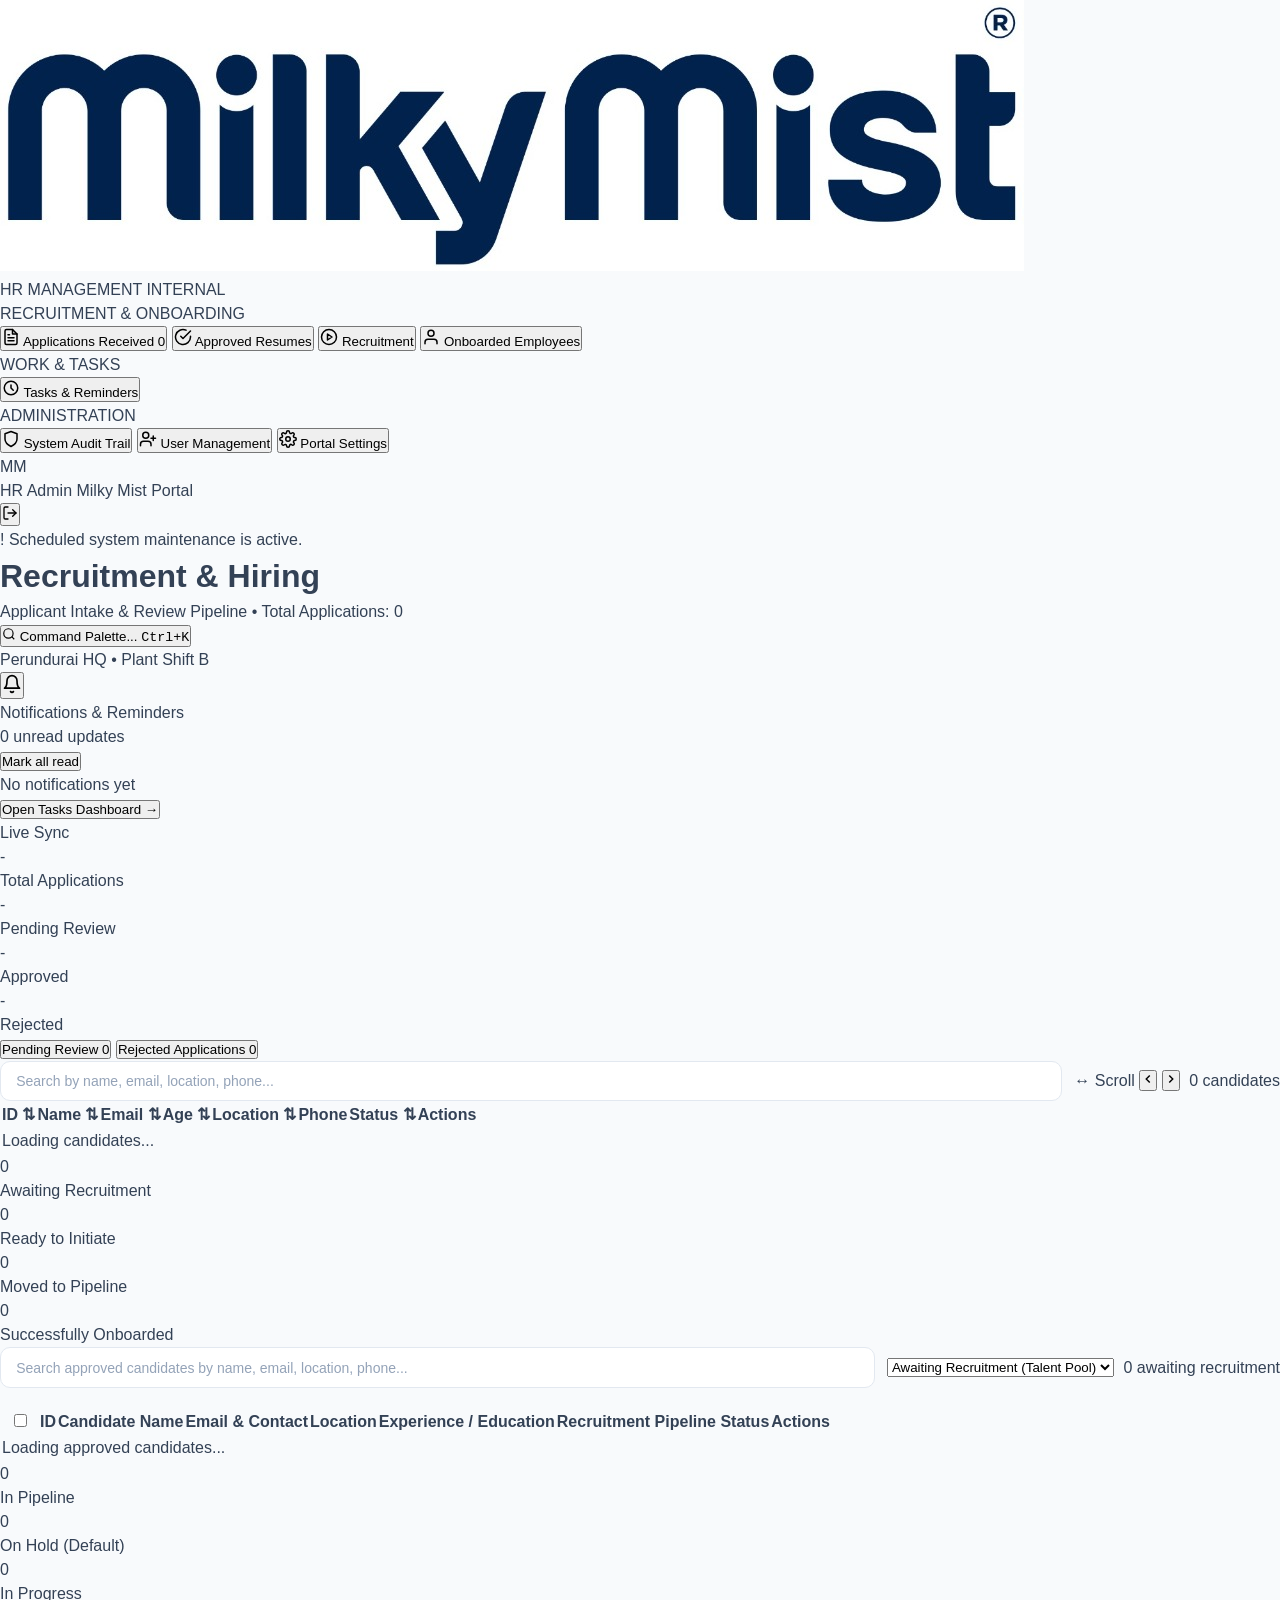
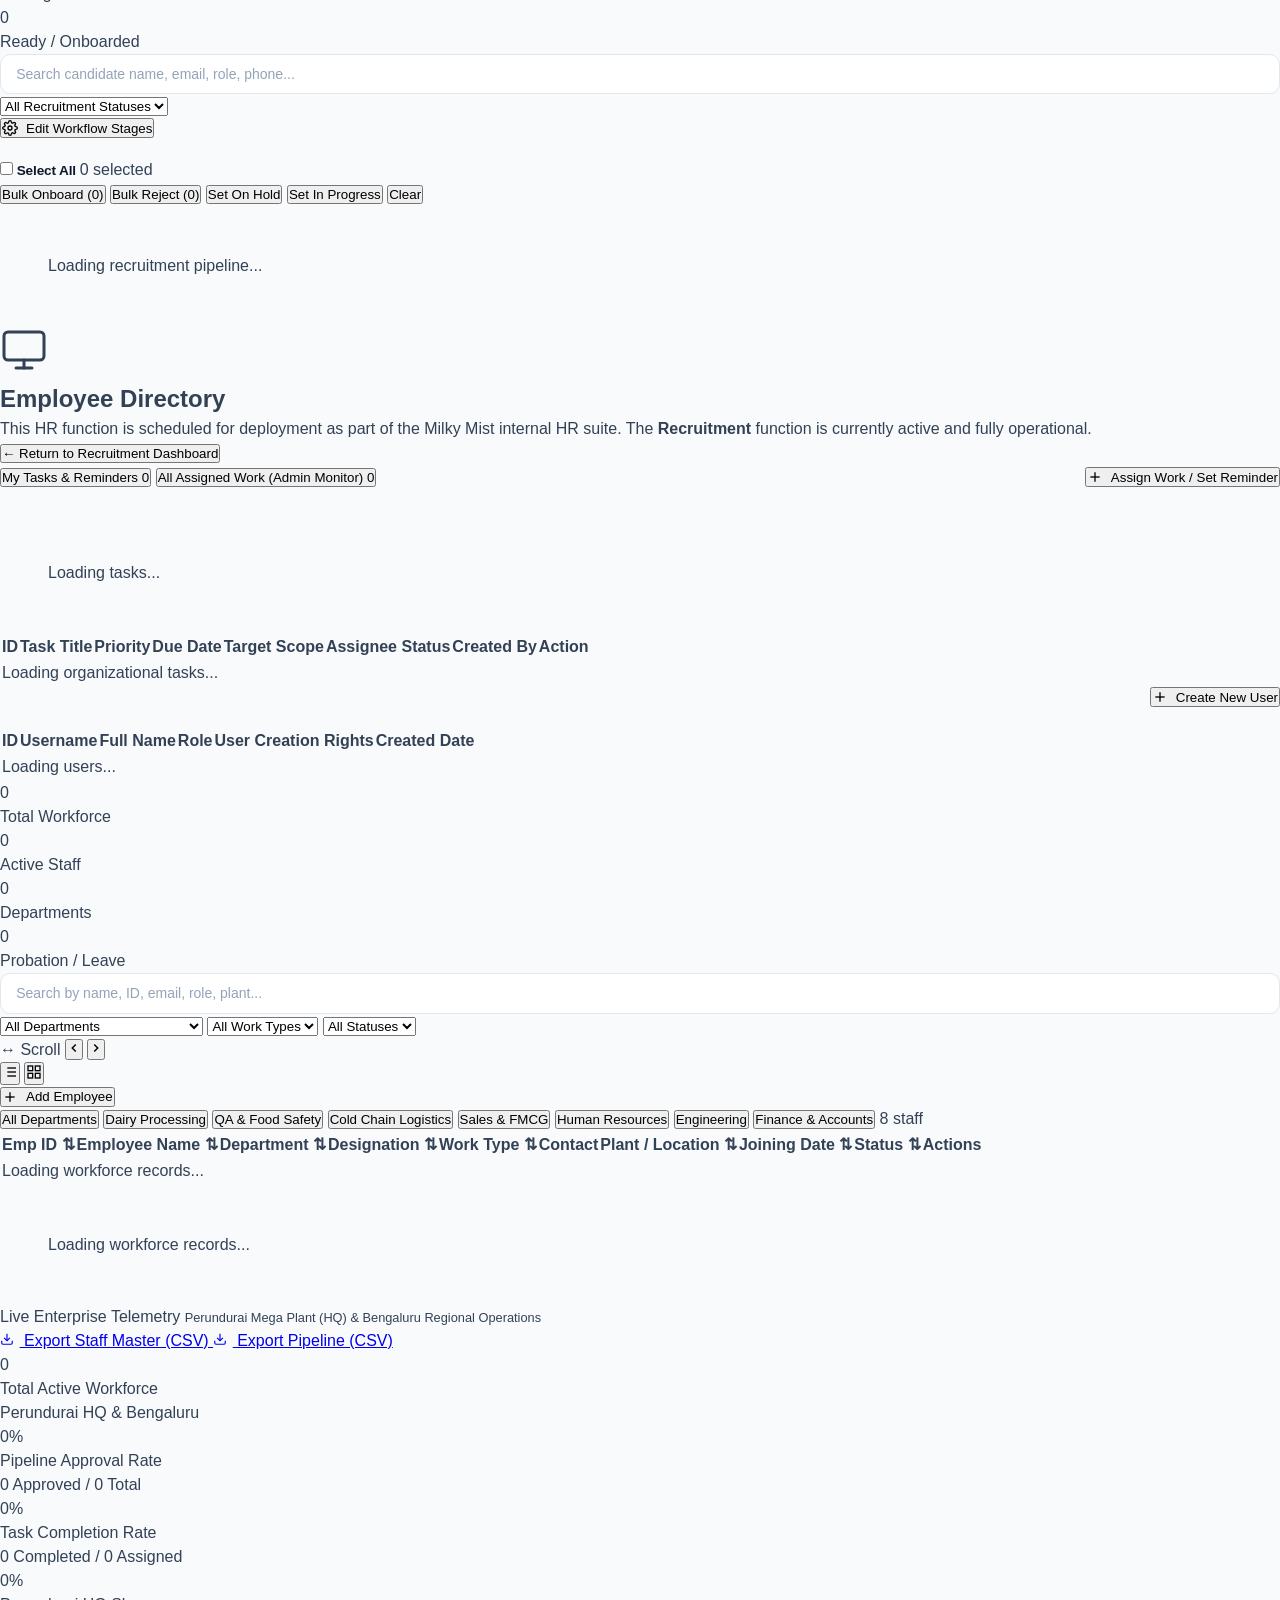
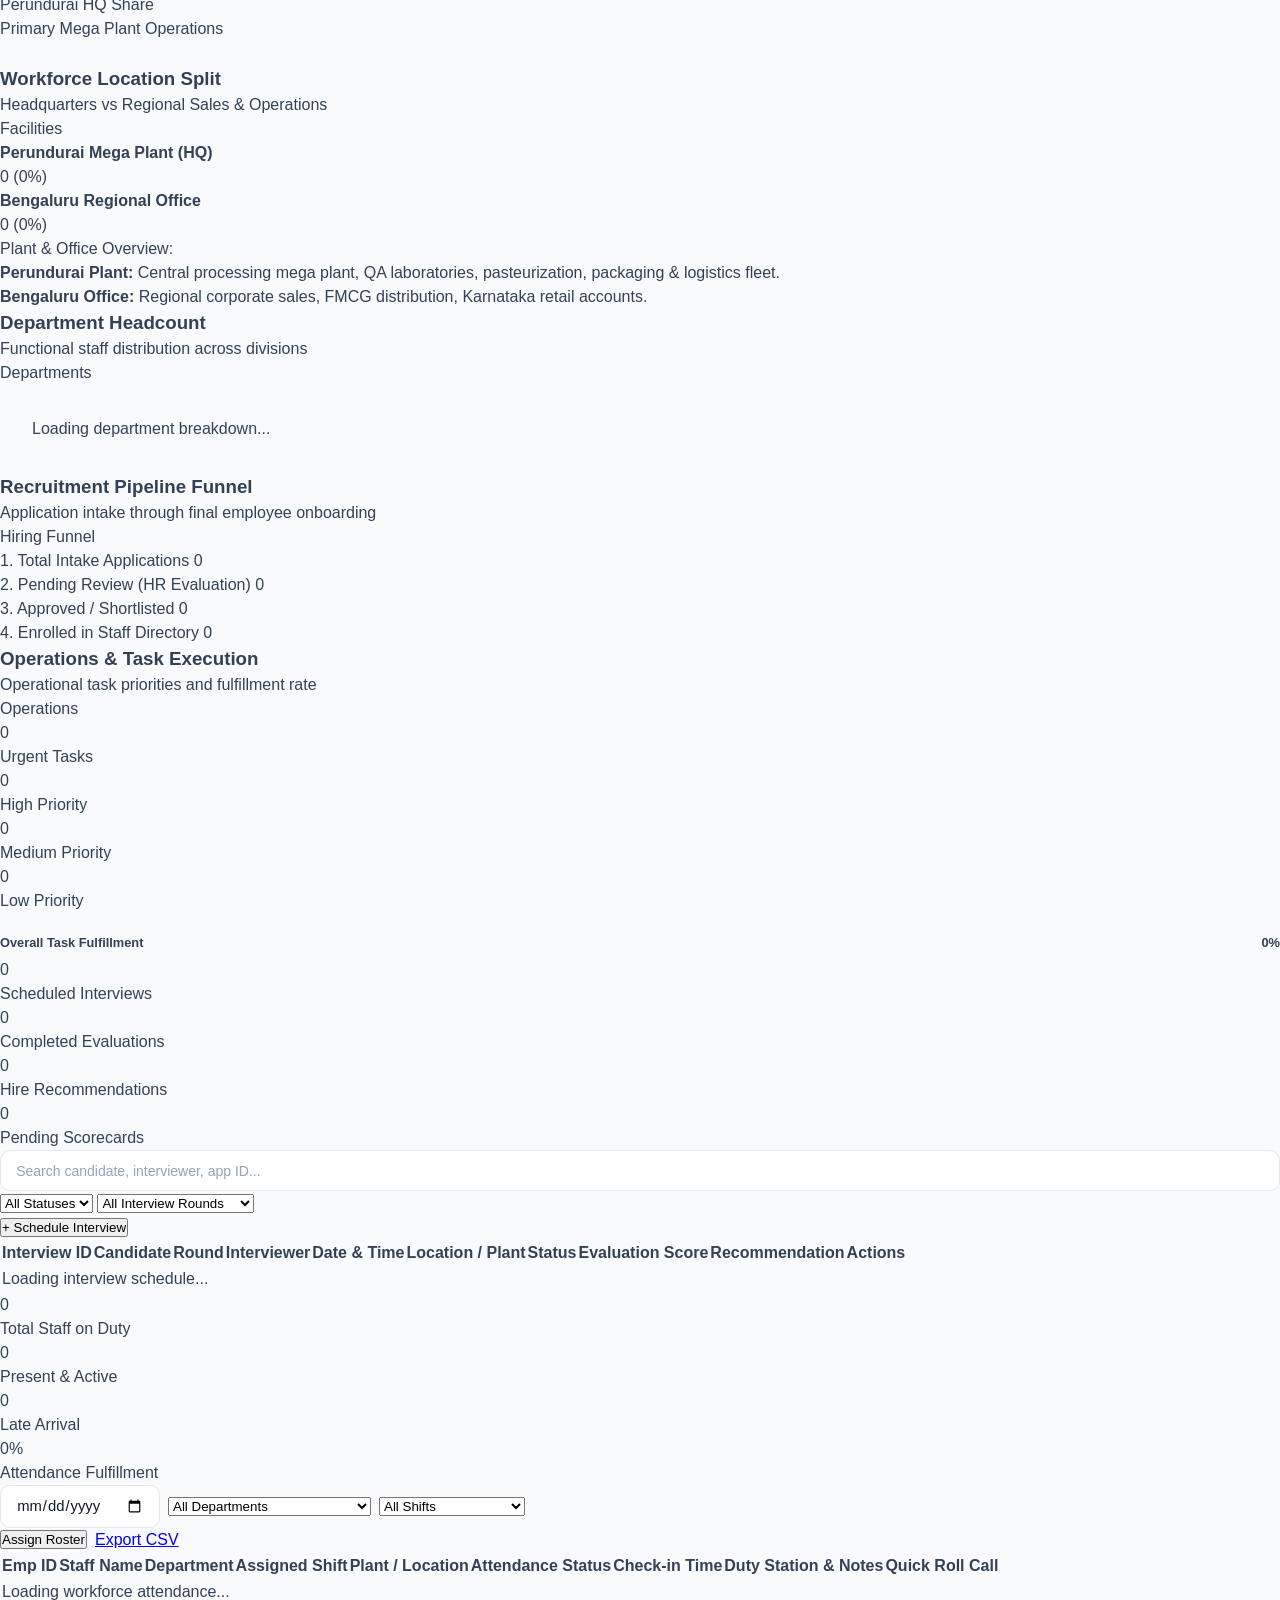
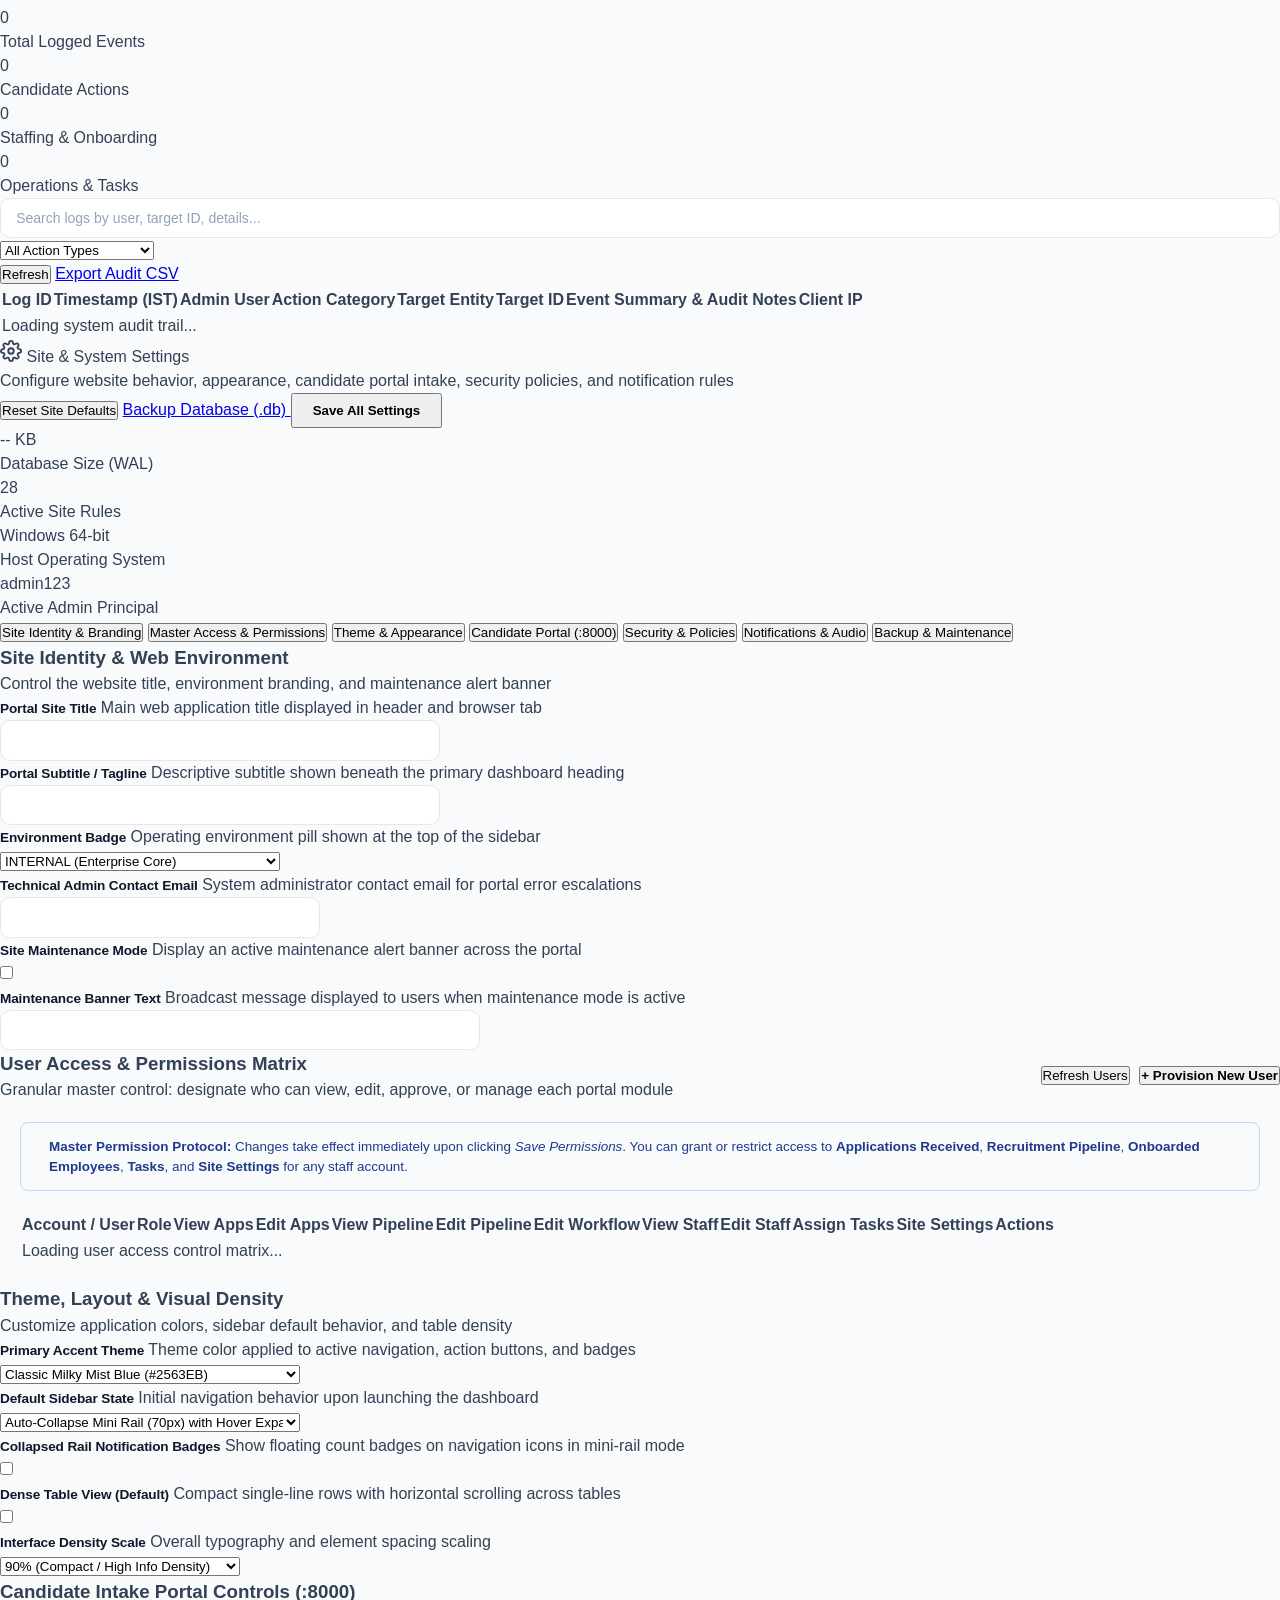
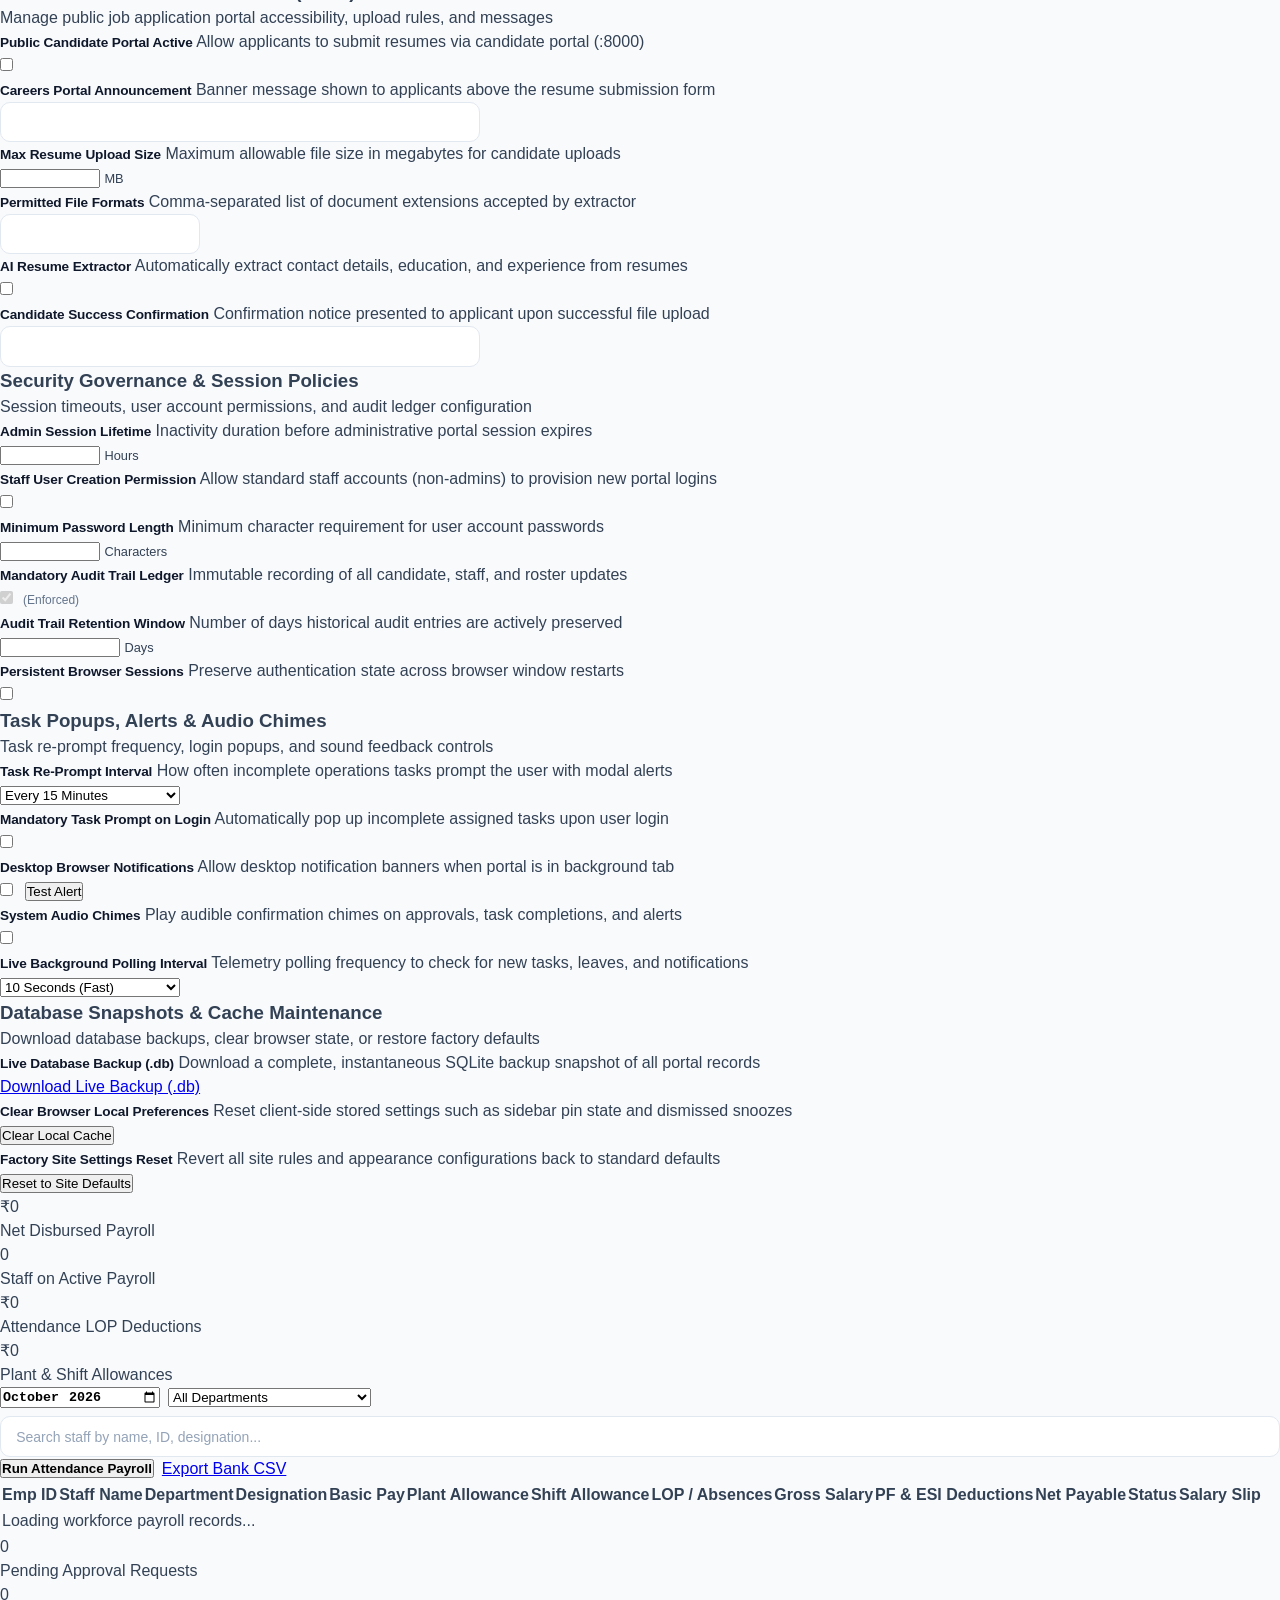
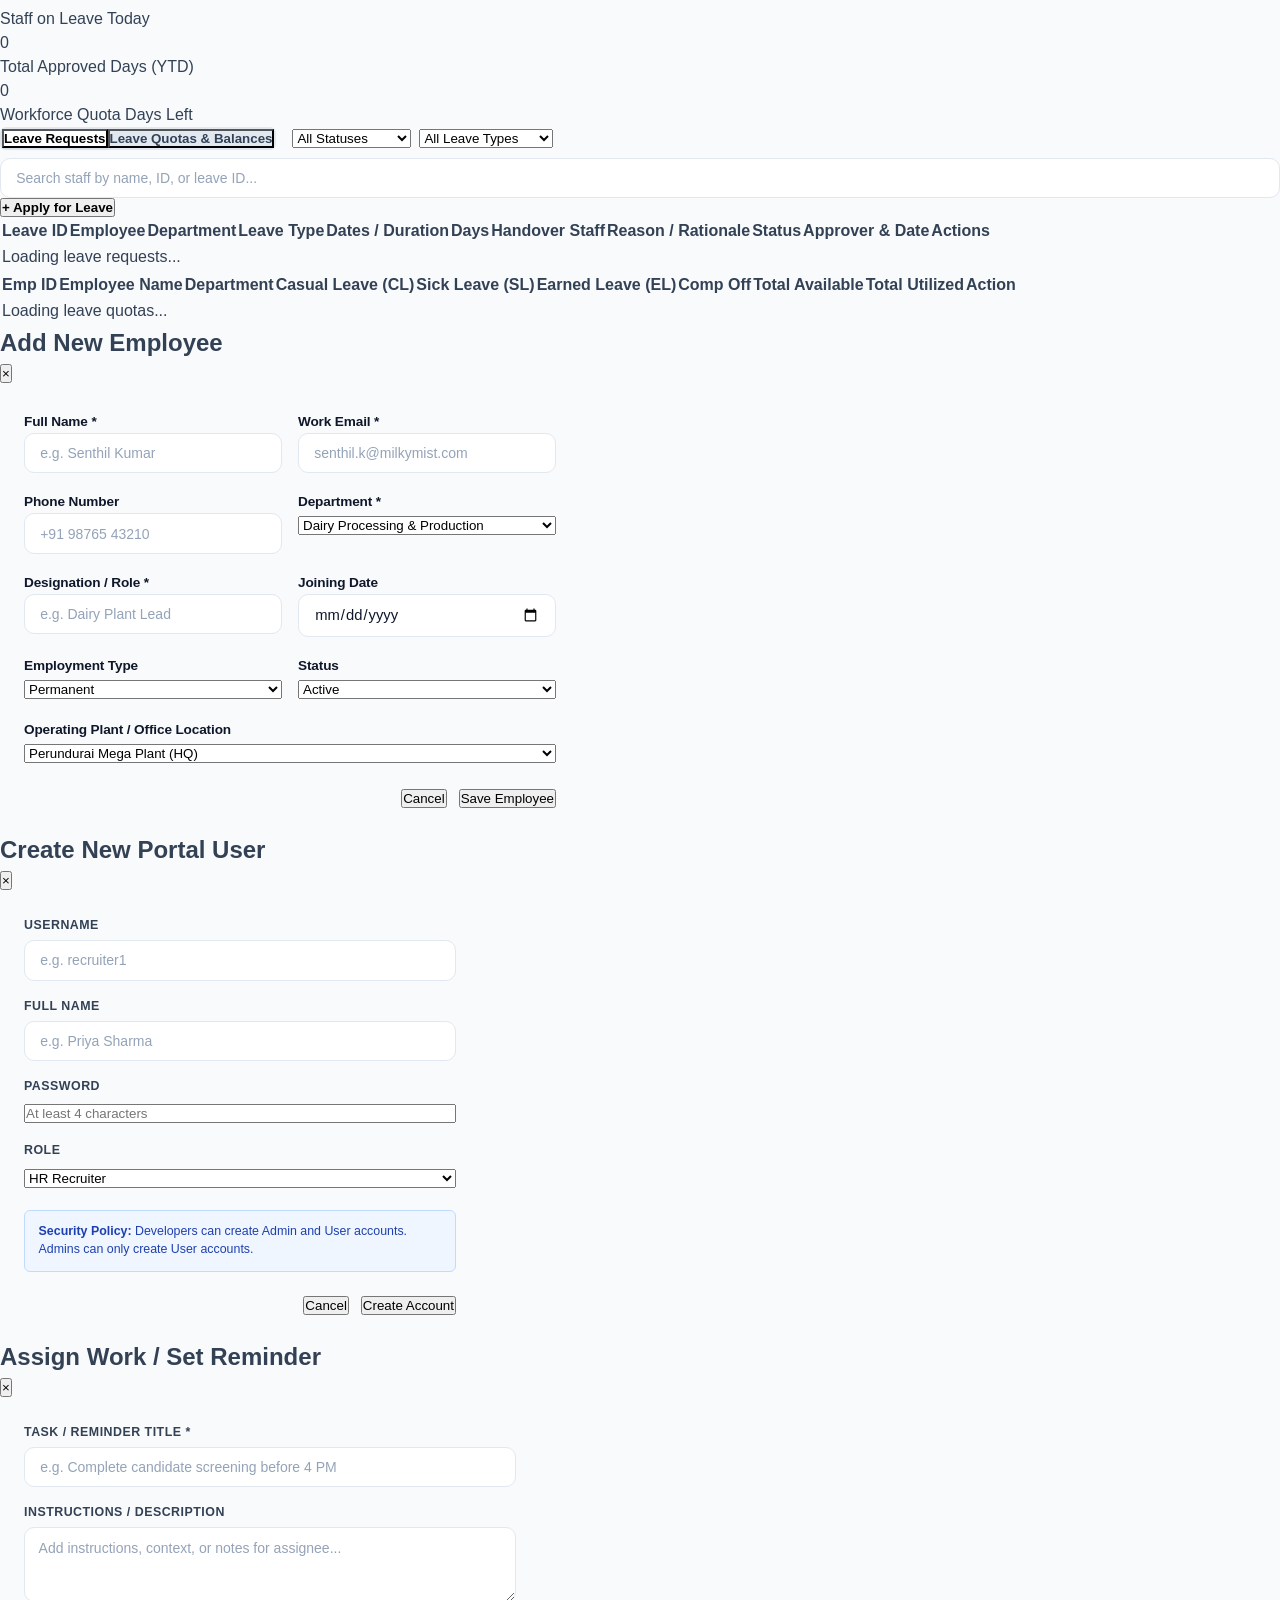
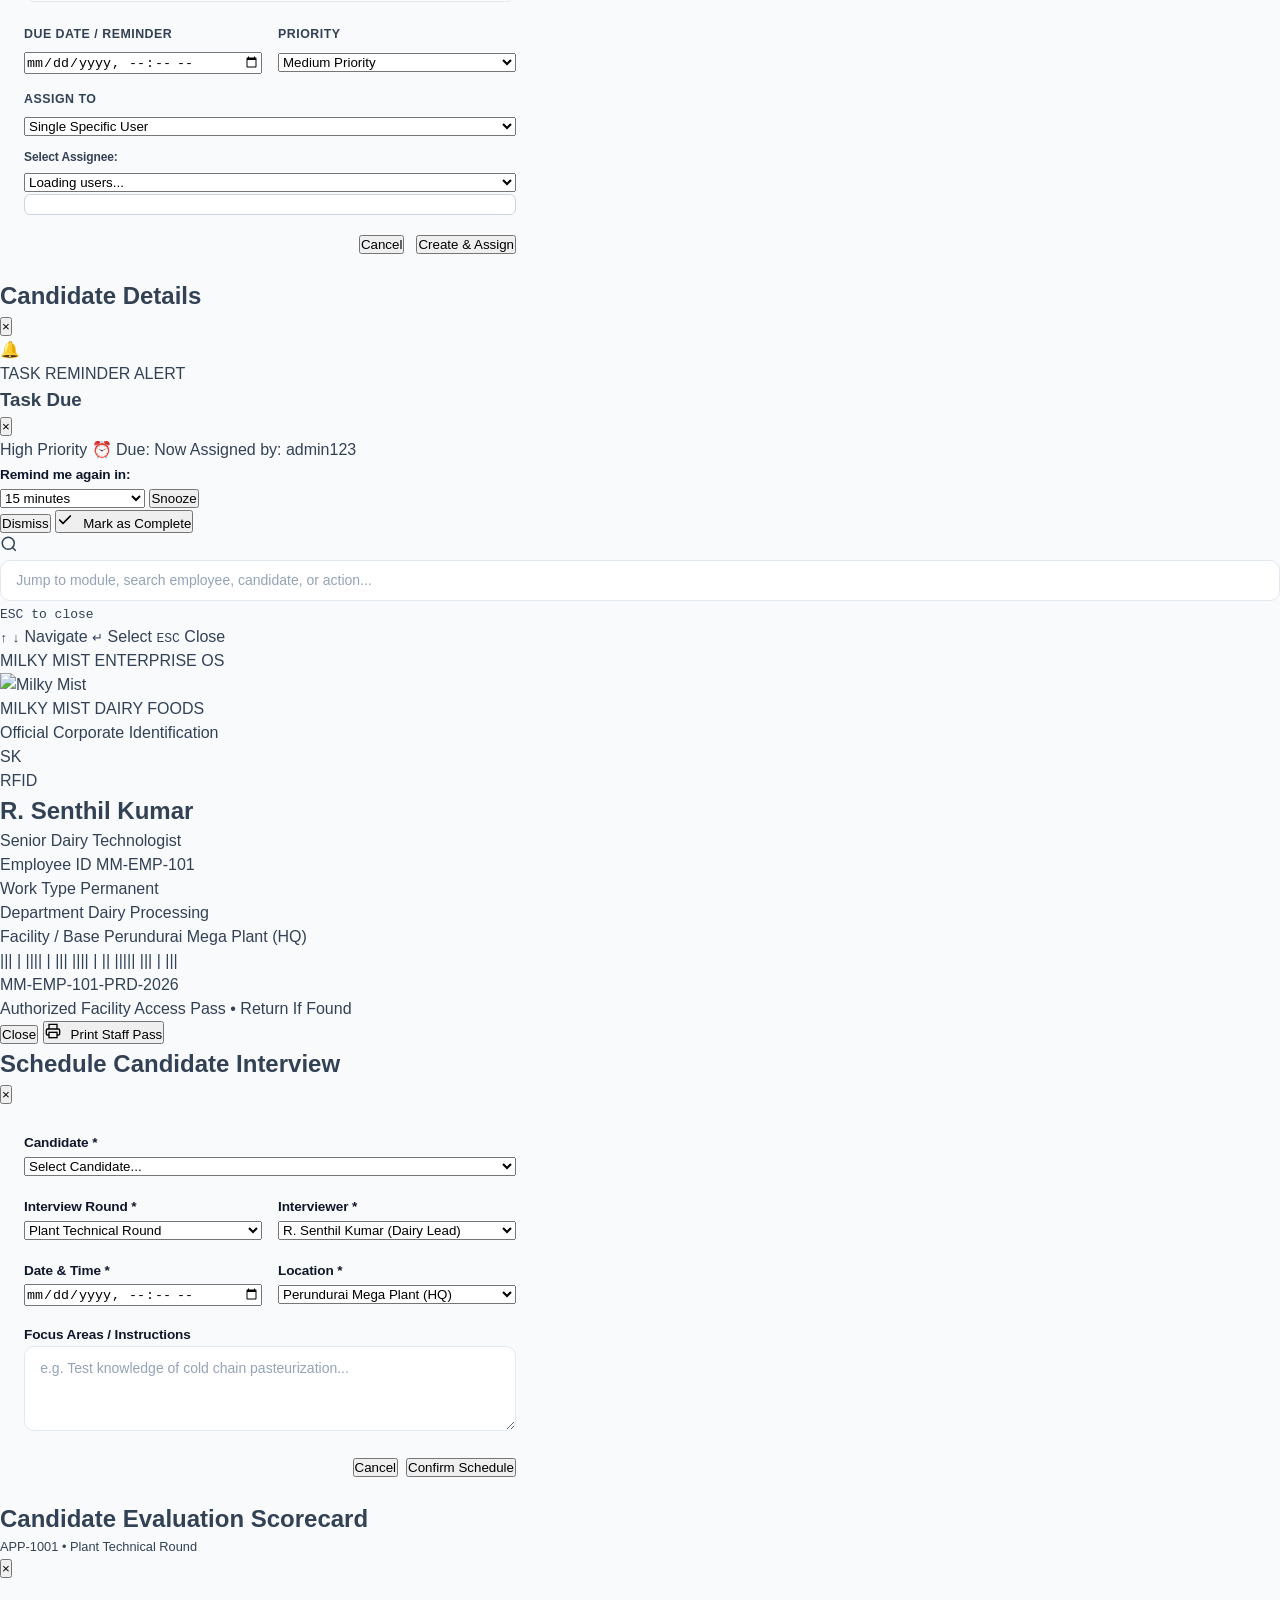
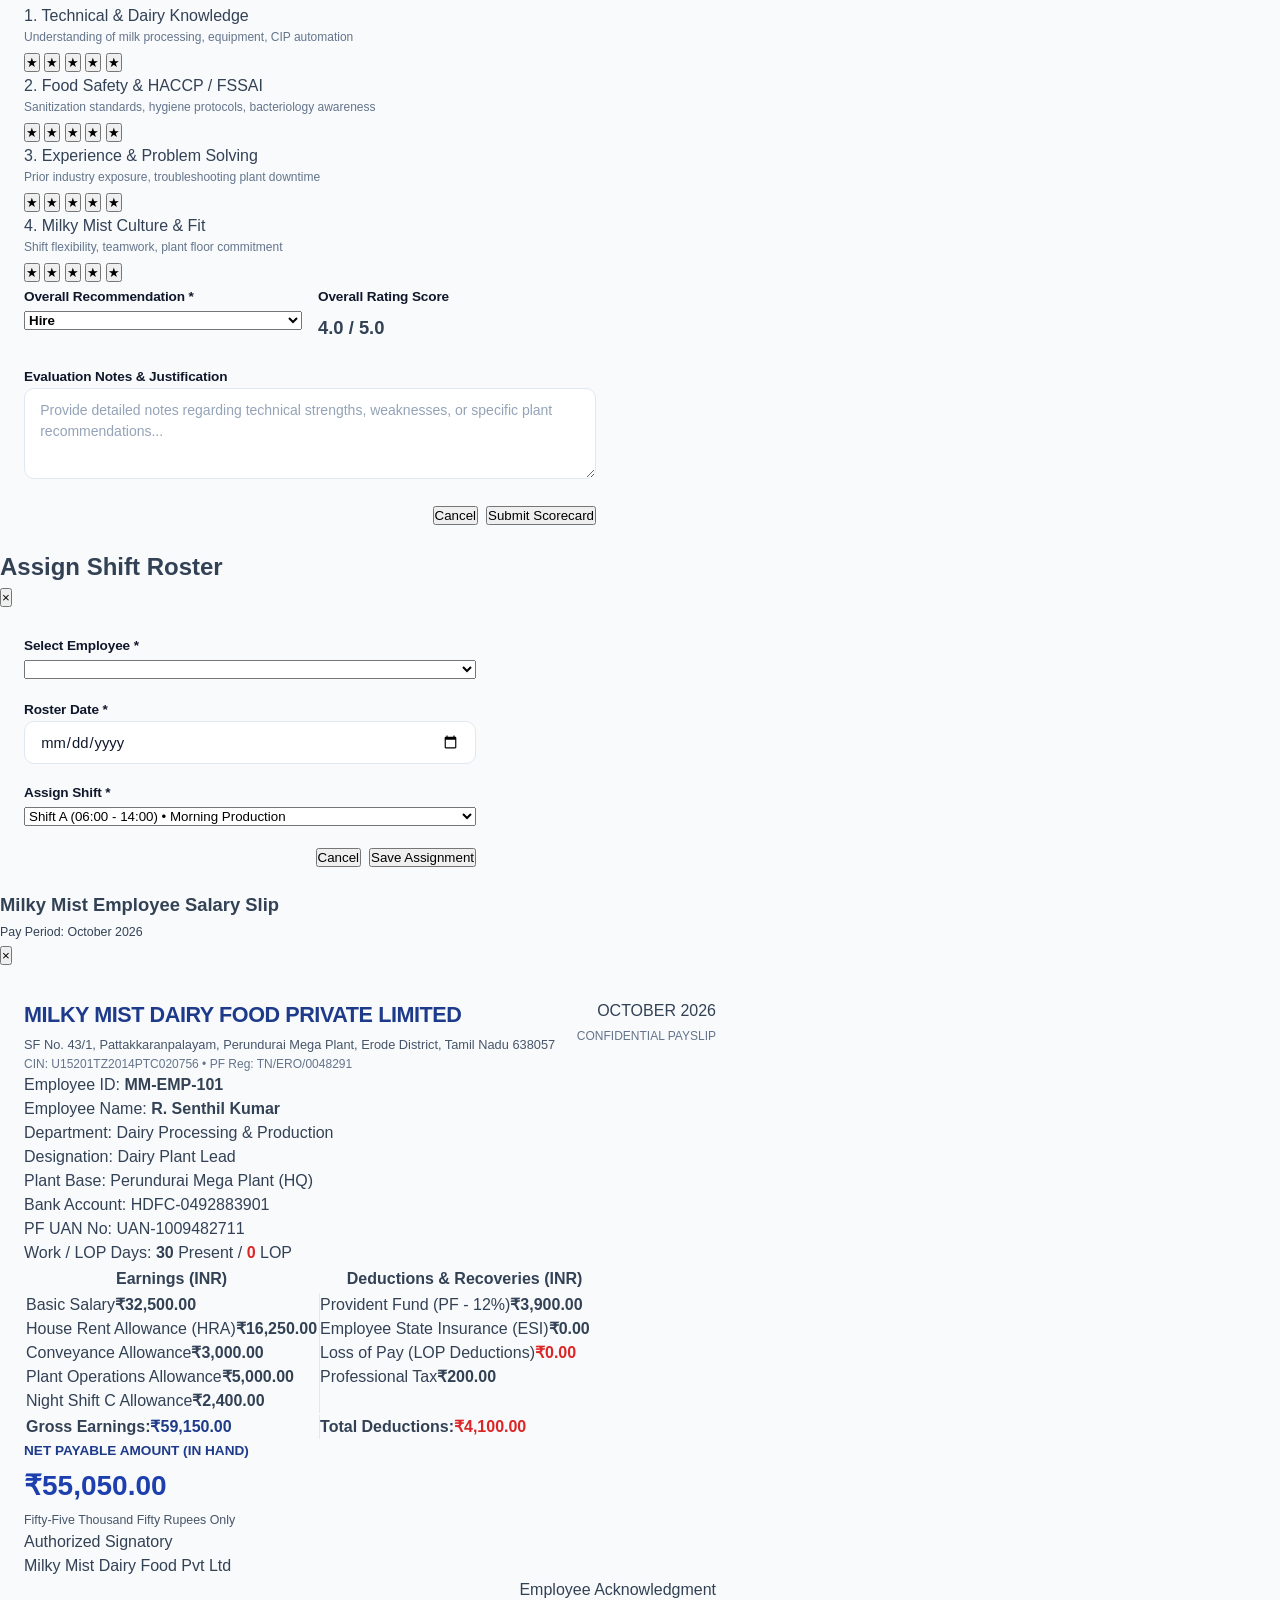
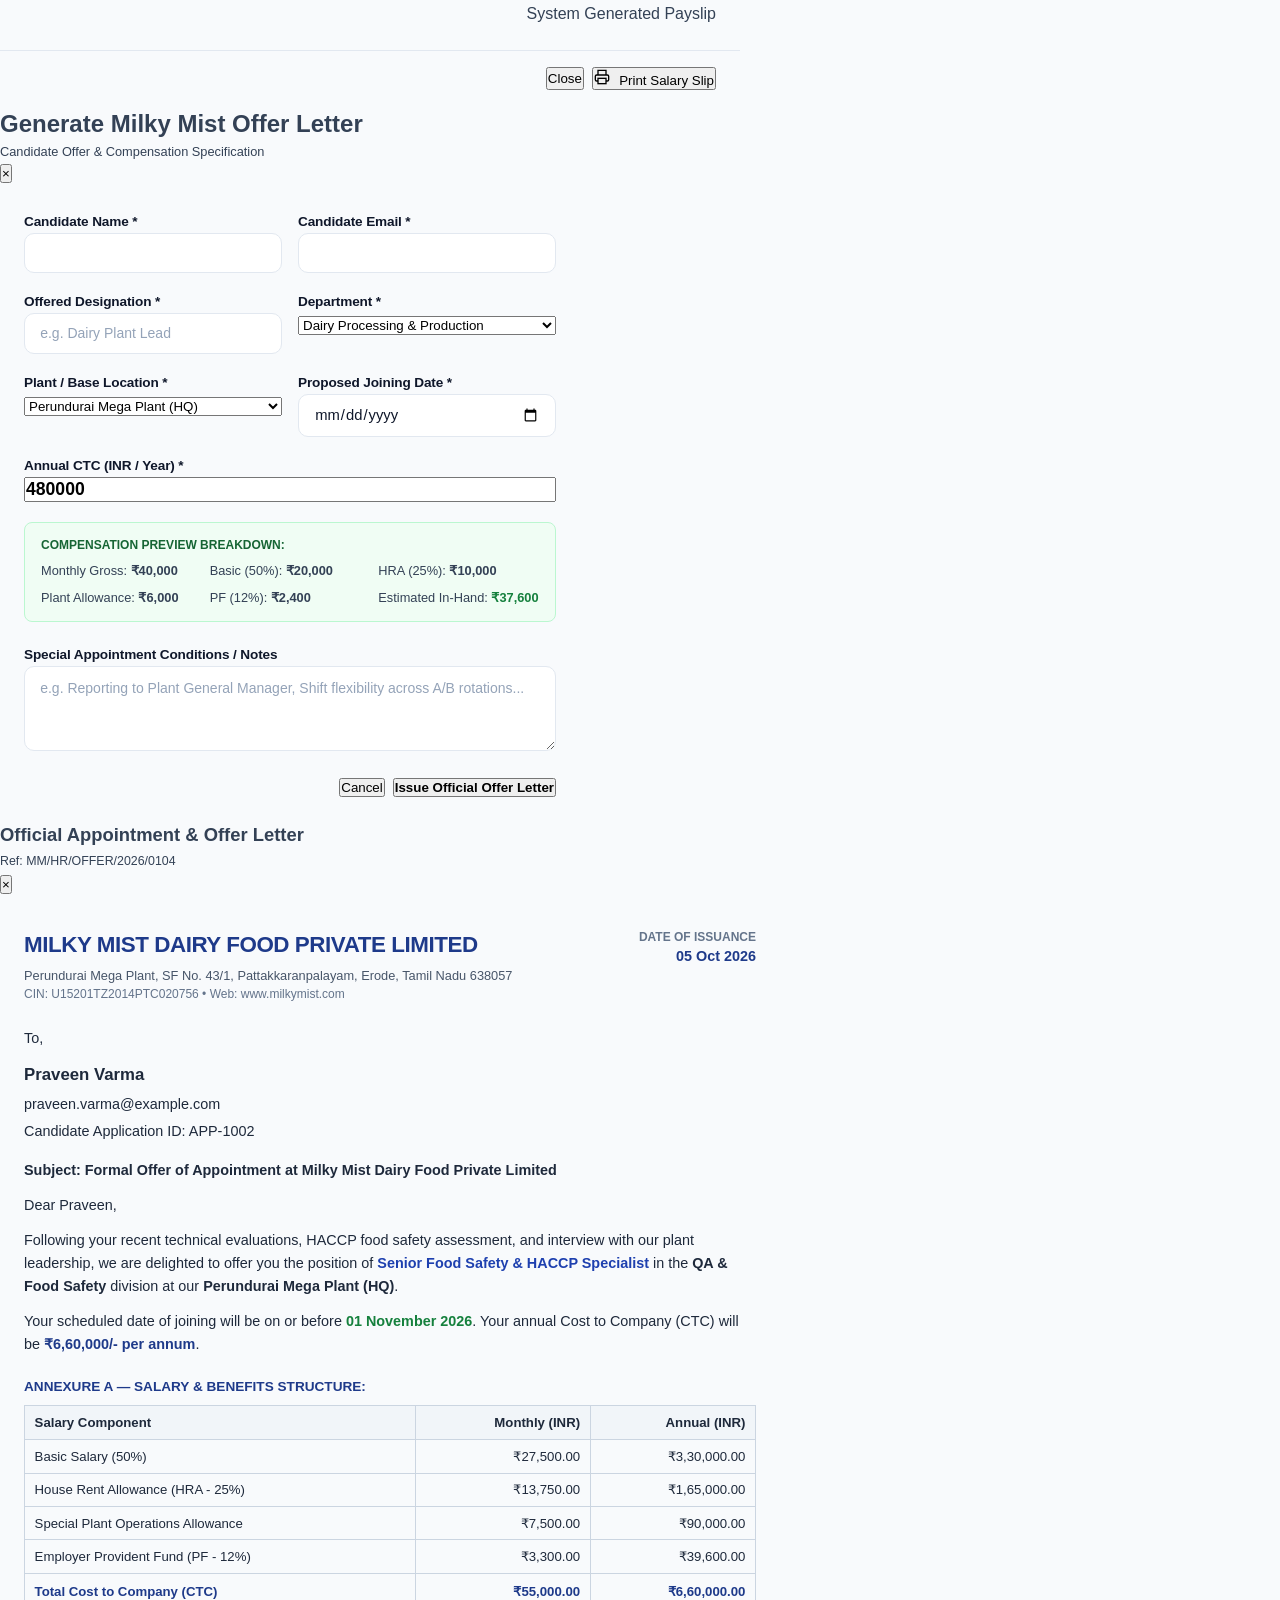
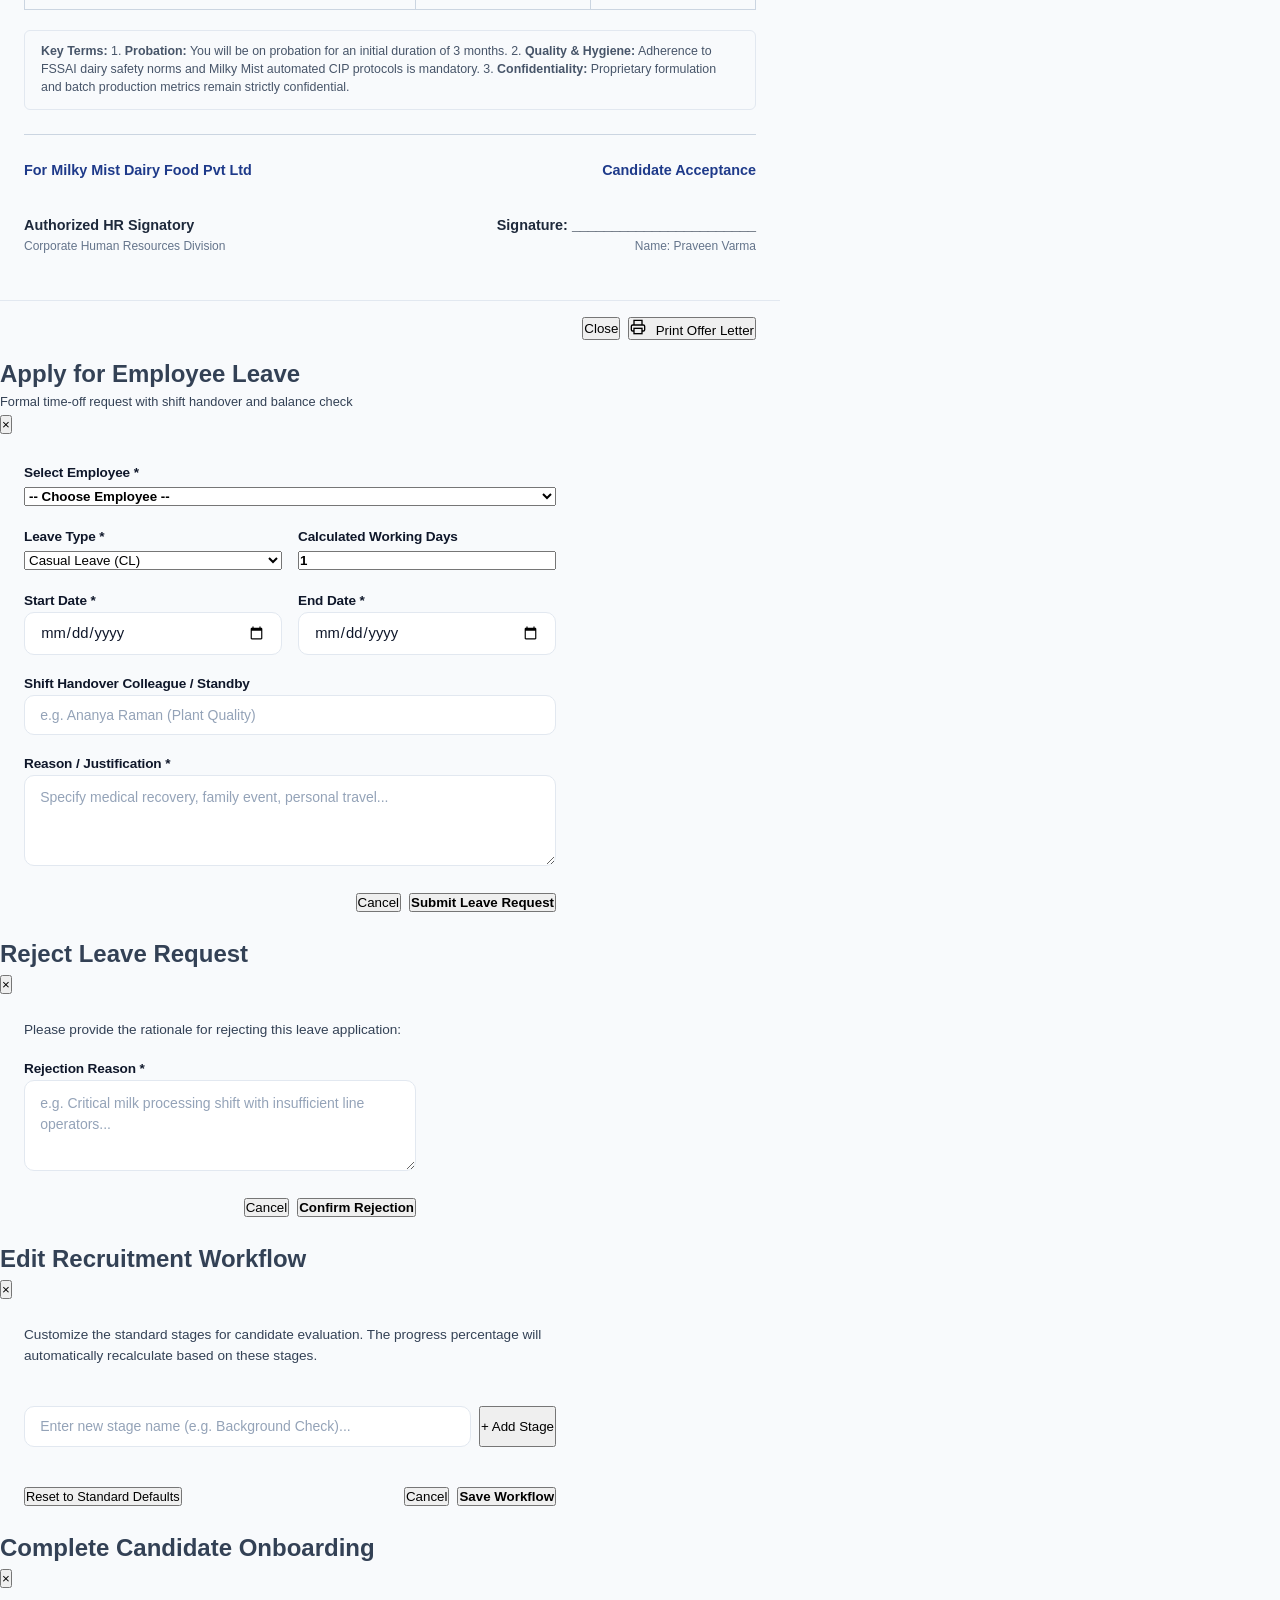
==== static_admin/index.html @ b649411b "Initial commit: Milky Mist HR Recruitment & Candidate Pipeline Portal" ====
<!DOCTYPE html>
<html lang="en">
<head>
    <meta charset="UTF-8">
    <meta name="viewport" content="width=device-width, initial-scale=1.0">
    <title>Milky Mist — Internal HR Portal</title>
    <link rel="stylesheet" href="/static/style.css?v=77">
    <!-- React 18 & Babel Standalone -->
    <script src="/static/vendor/react.production.min.js"></script>
    <script src="/static/vendor/react-dom.production.min.js"></script>
    <script src="/static/vendor/babel.min.js"></script>
</head>
<body>
    <div class="app-container">
        <!-- Interactive Sidebar -->
        <aside class="sidebar" id="sidebar">
            <div class="sidebar-header">
                <div class="header-brand-wrap">
                    <div class="logo-box" title="Milky Mist HR Portal">
                        <img src="/static/logo.jpg" alt="Milky Mist Logo" class="company-logo" />
                    </div>
                    <button type="button" class="sidebar-pin-btn" id="pinSidebarBtn" style="display: none;" title="Pin sidebar open in place" aria-label="Toggle sidebar pin">
                        <svg viewBox="0 0 24 24" width="16" height="16" fill="none" stroke="currentColor" stroke-width="2" stroke-linecap="round" stroke-linejoin="round">
                            <line x1="12" y1="17" x2="12" y2="22"></line>
                            <path d="M5 17h14v-2l-2-2V5a1 1 0 0 0-1-1H8a1 1 0 0 0-1 1v8l-2 2v2z"></path>
                        </svg>
                    </button>
                </div>
                <div class="portal-badge-row">
                    <span class="portal-badge-text">HR MANAGEMENT</span>
                    <span class="portal-env-tag">INTERNAL</span>
                </div>
            </div>

            <!-- Navigation Menu -->
            <nav class="sidebar-nav">
                <div class="nav-section-title">RECRUITMENT & ONBOARDING</div>

                <!-- Applications Received -->
                <button type="button" class="nav-item active" data-module="recruitment" id="navRecruitment">
                    <span class="nav-icon">
                        <svg viewBox="0 0 24 24" width="18" height="18" fill="none" stroke="currentColor" stroke-width="2" stroke-linecap="round" stroke-linejoin="round">
                            <path d="M14 2H6a2 2 0 0 0-2 2v16a2 2 0 0 0 2 2h12a2 2 0 0 0 2-2V8z"></path>
                            <polyline points="14 2 14 8 20 8"></polyline>
                            <line x1="16" y1="13" x2="8" y2="13"></line>
                            <line x1="16" y1="17" x2="8" y2="17"></line>
                            <polyline points="10 9 9 9 8 9"></polyline>
                        </svg>
                    </span>
                    <span class="nav-label">Applications Received</span>
                    <span class="nav-badge" id="navPendingBadge">0</span>
                </button>

                <!-- Approved Resumes -->
                <button type="button" class="nav-item" data-module="approved" id="navApprovedResumes">
                    <span class="nav-icon">
                        <svg viewBox="0 0 24 24" width="18" height="18" fill="none" stroke="currentColor" stroke-width="2" stroke-linecap="round" stroke-linejoin="round">
                            <path d="M22 11.08V12a10 10 0 1 1-5.93-9.14"></path>
                            <polyline points="22 4 12 14.01 9 11.01"></polyline>
                        </svg>
                    </span>
                    <span class="nav-label">Approved Resumes</span>
                    <span class="nav-badge" id="navApprovedBadge" style="display:none; background:#10B981; color:#FFFFFF;">0</span>
                </button>

                <!-- Recruitment (Active Processing Pipeline) -->
                <button type="button" class="nav-item" data-module="recruitment_pipeline" id="navRecruitmentPipeline">
                    <span class="nav-icon">
                        <svg viewBox="0 0 24 24" width="18" height="18" fill="none" stroke="currentColor" stroke-width="2" stroke-linecap="round" stroke-linejoin="round">
                            <circle cx="12" cy="12" r="10"></circle>
                            <polygon points="10 8 16 12 10 16 10 8"></polygon>
                        </svg>
                    </span>
                    <span class="nav-label">Recruitment</span>
                    <span class="nav-badge" id="navPipelineBadge" style="display:none; background:#3B82F6; color:#FFFFFF;">0</span>
                </button>

                <!-- Onboarded Employees -->
                <button type="button" class="nav-item" data-module="employees" id="navEmployees">
                    <span class="nav-icon">
                        <svg viewBox="0 0 24 24" width="18" height="18" fill="none" stroke="currentColor" stroke-width="2" stroke-linecap="round" stroke-linejoin="round">
                            <path d="M20 21v-2a4 4 0 0 0-4-4H8a4 4 0 0 0-4 4v2"></path>
                            <circle cx="12" cy="7" r="4"></circle>
                        </svg>
                    </span>
                    <span class="nav-label">Onboarded Employees</span>
                    <span class="nav-badge" id="navEmployeesCount" style="display:none;">0</span>
                </button>

                <div class="nav-section-title">WORK & TASKS</div>

                <!-- Tasks & Reminders -->
                <button type="button" class="nav-item" data-module="tasks" id="navTasks">
                    <span class="nav-icon">
                        <svg viewBox="0 0 24 24" width="18" height="18" fill="none" stroke="currentColor" stroke-width="2" stroke-linecap="round" stroke-linejoin="round">
                            <path d="M12 8v4l3 3"></path>
                            <circle cx="12" cy="12" r="9"></circle>
                        </svg>
                    </span>
                    <span class="nav-label">Tasks & Reminders</span>
                    <span class="nav-badge" id="navTasksBadge" style="display:none;">0</span>
                </button>

                <!-- Hidden modules kept accessible in code if needed but hidden from navigation -->
                <button type="button" class="nav-item hidden" data-module="interviews" id="navInterviews" style="display:none !important;"></button>
                <button type="button" class="nav-item hidden" data-module="attendance" id="navAttendance" style="display:none !important;"></button>
                <button type="button" class="nav-item hidden" data-module="leave" id="navLeave" style="display:none !important;"></button>
                <button type="button" class="nav-item hidden" data-module="analytics" id="navAnalytics" style="display:none !important;"></button>
                <button type="button" class="nav-item hidden" data-module="payroll" id="navPayroll" style="display:none !important;"></button>
                <button type="button" class="nav-item hidden" data-module="performance" id="navPerformance" style="display:none !important;"></button>

                <div class="nav-section-title">ADMINISTRATION</div>

                <!-- System Audit Trail -->
                <button type="button" class="nav-item" data-module="audit" id="navAudit">
                    <span class="nav-icon">
                        <svg viewBox="0 0 24 24" width="18" height="18" fill="none" stroke="currentColor" stroke-width="2" stroke-linecap="round" stroke-linejoin="round">
                            <path d="M12 22s8-4 8-10V5l-8-3-8 3v7c0 6 8 10 8 10z"></path>
                        </svg>
                    </span>
                    <span class="nav-label">System Audit Trail</span>
                    <span class="nav-badge" id="navAuditBadge" style="display:none;">0</span>
                </button>

                <!-- User Management (Visible only for dev123 and admin123) -->
                <button type="button" class="nav-item hidden" data-module="users" id="navUsers">
                    <span class="nav-icon">
                        <svg viewBox="0 0 24 24" width="18" height="18" fill="none" stroke="currentColor" stroke-width="2" stroke-linecap="round" stroke-linejoin="round">
                            <path d="M16 21v-2a4 4 0 0 0-4-4H6a4 4 0 0 0-4 4v2"></path>
                            <circle cx="9" cy="7" r="4"></circle>
                            <line x1="19" y1="8" x2="19" y2="14"></line>
                            <line x1="22" y1="11" x2="16" y2="11"></line>
                        </svg>
                    </span>
                    <span class="nav-label">User Management</span>
                    <span class="nav-badge" id="navUsersCount" style="display:none;">0</span>
                </button>

                <!-- Settings -->
                <button type="button" class="nav-item" data-module="settings" id="navSettings">
                    <span class="nav-icon">
                        <svg viewBox="0 0 24 24" width="18" height="18" fill="none" stroke="currentColor" stroke-width="2" stroke-linecap="round" stroke-linejoin="round">
                            <circle cx="12" cy="12" r="3"></circle>
                            <path d="M19.4 15a1.65 1.65 0 0 0 .33 1.82l.06.06a2 2 0 0 1 0 2.83 2 2 0 0 1-2.83 0l-.06-.06a1.65 1.65 0 0 0-1.82-.33 1.65 1.65 0 0 0-1 1.51V21a2 2 0 0 1-2 2 2 2 0 0 1-2-2v-.09A1.65 1.65 0 0 0 9 19.4a1.65 1.65 0 0 0-1.82.33l-.06.06a2 2 0 0 1-2.83 0 2 2 0 0 1 0-2.83l.06-.06a1.65 1.65 0 0 0 .33-1.82 1.65 1.65 0 0 0-1.51-1H3a2 2 0 0 1-2-2 2 2 0 0 1 2-2h.09A1.65 1.65 0 0 0 4.6 9a1.65 1.65 0 0 0-.33-1.82l-.06-.06a2 2 0 0 1 0-2.83 2 2 0 0 1 2.83 0l.06.06a1.65 1.65 0 0 0 1.82.33H9a1.65 1.65 0 0 0 1-1.51V3a2 2 0 0 1 2-2 2 2 0 0 1 2 2v.09a1.65 1.65 0 0 0 1 1.51 1.65 1.65 0 0 0 1.82-.33l.06-.06a2 2 0 0 1 2.83 0 2 2 0 0 1 0 2.83l-.06.06a1.65 1.65 0 0 0-.33 1.82V9a1.65 1.65 0 0 0 1.51 1H21a2 2 0 0 1 2 2 2 2 0 0 1-2 2h-.09a1.65 1.65 0 0 0-1.51 1z"></path>
                        </svg>
                    </span>
                    <span class="nav-label">Portal Settings</span>
                </button>
            </nav>

            <!-- Sidebar User / Profile Footer with Logout -->
            <div class="sidebar-footer">
                <div class="user-profile-badge">
                    <div class="user-avatar-circle" id="userAvatar">MM</div>
                    <div class="user-text-info">
                        <span class="user-display-name" id="userDisplayName">HR Admin</span>
                        <span class="user-company-name" id="userRoleTitle">Milky Mist Portal</span>
                    </div>
                    <button type="button" class="logout-btn" id="logoutBtn" title="Sign Out of Portal" aria-label="Sign Out">
                        <svg viewBox="0 0 24 24" width="16" height="16" fill="none" stroke="currentColor" stroke-width="2" stroke-linecap="round" stroke-linejoin="round">
                            <path d="M9 21H5a2 2 0 0 1-2-2V5a2 2 0 0 1 2-2h4"></path>
                            <polyline points="16 17 21 12 16 7"></polyline>
                            <line x1="21" y1="12" x2="9" y2="12"></line>
                        </svg>
                    </button>
                </div>
            </div>
        </aside>

        <!-- Main Workspace Area -->
        <div class="main-wrapper">
            <!-- Site Maintenance Alert Banner (Controlled via Site Settings) -->
            <div id="siteMaintenanceBanner" class="site-maintenance-banner hidden">
                <span class="maint-icon">!</span>
                <span id="siteMaintenanceBannerText">Scheduled system maintenance is active.</span>
            </div>

            <!-- Integrated Workspace Header (Part of working space itself) -->
            <div class="workspace-header-row">
                <div class="workspace-title-wrap">
                    <h1 id="moduleHeading" class="workspace-heading">Recruitment & Hiring</h1>
                    <div class="workspace-subheading" id="moduleSubheading">Applicant Intake & Review Pipeline • Total Applications: <span id="headerTotalCount">0</span></div>
                </div>
                <div class="workspace-tools-wrap">
                    <!-- Quick Command Palette Button -->
                    <button type="button" class="quick-cmd-btn" id="openCommandPaletteBtn" title="Press Ctrl+K or Cmd+K to launch Command Palette">
                        <svg viewBox="0 0 24 24" width="14" height="14" fill="none" stroke="currentColor" stroke-width="2">
                            <circle cx="11" cy="11" r="8"></circle>
                            <line x1="21" y1="21" x2="16.65" y2="16.65"></line>
                        </svg>
                        <span>Command Palette...</span>
                        <kbd class="kbd-pill">Ctrl+K</kbd>
                    </button>

                    <!-- Real-Time Plant Floor Shift Badge -->
                    <div class="plant-shift-pill" id="plantShiftStatus" title="Milky Mist Plant Operations">
                        <span class="live-dot-shift"></span>
                        <span id="plantShiftClock">Perundurai HQ</span>
                        <span class="shift-divider">•</span>
                        <span class="shift-name-tag" id="currentShiftName">Plant Shift B</span>
                    </div>

                    <!-- Notification Bell & Popover -->
                    <div class="notif-wrapper" style="position:relative;">
                        <button type="button" class="notif-bell-btn" id="notifBellBtn" title="View Notifications & Reminders" aria-label="Notifications">
                            <svg viewBox="0 0 24 24" width="20" height="20" fill="none" stroke="currentColor" stroke-width="2" stroke-linecap="round" stroke-linejoin="round">
                                <path d="M18 8A6 6 0 0 0 6 8c0 7-3 9-3 9h18s-3-2-3-9"></path>
                                <path d="M13.73 21a2 2 0 0 1-3.46 0"></path>
                            </svg>
                            <span class="notif-badge-pill" id="notifBadgeCount" style="display:none;">0</span>
                        </button>

                        <div class="notif-dropdown hidden" id="notifDropdown">
                            <div class="notif-dropdown-header">
                                <div>
                                    <div class="notif-dropdown-title">Notifications & Reminders</div>
                                    <div class="notif-dropdown-sub" id="notifUnreadSummary">0 unread updates</div>
                                </div>
                                <button type="button" class="notif-mark-all-btn" id="notifMarkAllBtn">Mark all read</button>
                            </div>
                            <div class="notif-list" id="notifListContainer">
                                <div class="notif-empty">No notifications yet</div>
                            </div>
                            <div class="notif-dropdown-footer">
                                <button type="button" class="notif-view-tasks-btn" id="notifViewAllTasksBtn">Open Tasks Dashboard →</button>
                            </div>
                        </div>
                    </div>

                    <div class="live-sync-badge">
                        <span class="pulse-indicator"></span>
                        <span class="live-status-text">Live Sync</span>
                    </div>
                </div>
            </div>

            <!-- Recruitment Module View (Default) -->
            <main class="module-view" id="recruitmentView">
                <!-- Top Stats Row -->
                <div class="stats-row">
                    <div class="stat-card">
                        <div class="stat-value text-blue" id="statsTotal">-</div>
                        <div class="stat-label">Total Applications</div>
                    </div>
                    <div class="stat-card">
                        <div class="stat-value text-amber" id="statsPending">-</div>
                        <div class="stat-label">Pending Review</div>
                    </div>
                    <div class="stat-card">
                        <div class="stat-value text-green" id="statsShortlisted">-</div>
                        <div class="stat-label">Approved</div>
                    </div>
                    <div class="stat-card">
                        <div class="stat-value text-red" id="statsRejected">-</div>
                        <div class="stat-label">Rejected</div>
                    </div>
                </div>

                <!-- Navigation Tabs -->
                <div class="tabs-bar">
                    <button type="button" class="tab-btn active" id="tabActive" data-tab="active">
                        <span>Pending Review</span>
                        <span class="tab-count" id="tabCountActive">0</span>
                    </button>
                    <button type="button" class="tab-btn" id="tabRejected" data-tab="rejected">
                        <span>Rejected Applications</span>
                        <span class="tab-count" id="tabCountRejected">0</span>
                    </button>
                </div>

                <!-- Search & Filter Controls -->
                <div class="filter-bar" style="display:flex; justify-content:space-between; align-items:center; gap:0.75rem; flex-wrap:wrap;">
                    <input type="text" id="searchInput" class="search-input" placeholder="Search by name, email, location, phone..." style="flex:1; min-width:240px;">
                    <div style="display:flex; align-items:center; gap:0.6rem;">
                        <div class="table-scroll-ctrls" id="candTableScrollCtrls" title="Scroll Table Horizontally">
                            <span class="scroll-ctrl-label">↔ Scroll</span>
                            <button type="button" class="btn-table-scroll" id="candScrollLeftBtn" title="Scroll Left" aria-label="Scroll Left">
                                <svg viewBox="0 0 24 24" width="14" height="14" fill="none" stroke="currentColor" stroke-width="2.5"><polyline points="15 18 9 12 15 6"></polyline></svg>
                            </button>
                            <button type="button" class="btn-table-scroll" id="candScrollRightBtn" title="Scroll Right" aria-label="Scroll Right">
                                <svg viewBox="0 0 24 24" width="14" height="14" fill="none" stroke="currentColor" stroke-width="2.5"><polyline points="9 18 15 12 9 6"></polyline></svg>
                            </button>
                        </div>
                        <span class="table-count-pill" id="candShowingCountPill">0 candidates</span>
                    </div>
                </div>

                <!-- Candidates Table -->
                <div class="table-container" id="candTableContainer">
                    <table class="candidates-table">
                        <thead>
                            <tr>
                                <th class="sortable-th" data-table="candidates" data-sort="app_id" title="Sort by Application ID">ID <span class="sort-icon">⇅</span></th>
                                <th class="sortable-th" data-table="candidates" data-sort="name" title="Sort by Candidate Name">Name <span class="sort-icon">⇅</span></th>
                                <th class="sortable-th" data-table="candidates" data-sort="email" title="Sort by Email">Email <span class="sort-icon">⇅</span></th>
                                <th class="sortable-th" data-table="candidates" data-sort="age" title="Sort by Age">Age <span class="sort-icon">⇅</span></th>
                                <th class="sortable-th" data-table="candidates" data-sort="location" title="Sort by Location">Location <span class="sort-icon">⇅</span></th>
                                <th>Phone</th>
                                <th class="sortable-th" data-table="candidates" data-sort="status" title="Sort by Status">Status <span class="sort-icon">⇅</span></th>
                                <th style="text-align:right;">Actions</th>
                            </tr>
                        </thead>
                        <tbody id="candidatesTableBody">
                            <tr><td colspan="8" class="text-center">Loading candidates...</td></tr>
                        </tbody>
                    </table>
                </div>
            </main>

            <!-- Approved Resumes Dedicated Module View -->
            <section class="module-view hidden" id="approvedResumesView">
                <!-- Top Telemetry Stats Row -->
                <div class="stats-row">
                    <div class="stat-card">
                        <div class="stat-value text-green" id="approvedStatTotal">0</div>
                        <div class="stat-label">Awaiting Recruitment</div>
                    </div>
                    <div class="stat-card">
                        <div class="stat-value text-amber" id="approvedStatReady">0</div>
                        <div class="stat-label">Ready to Initiate</div>
                    </div>
                    <div class="stat-card">
                        <div class="stat-value text-blue" id="approvedStatInPipeline">0</div>
                        <div class="stat-label">Moved to Pipeline</div>
                    </div>
                    <div class="stat-card">
                        <div class="stat-value text-purple" id="approvedStatOnboarded">0</div>
                        <div class="stat-label">Successfully Onboarded</div>
                    </div>
                </div>

                <!-- Search & Filter Controls -->
                <div class="filter-bar" style="display:flex; justify-content:space-between; align-items:center; gap:0.75rem; flex-wrap:wrap; margin-bottom:1.25rem;">
                    <input type="text" id="approvedSearchInput" class="search-input" placeholder="Search approved candidates by name, email, location, phone..." style="flex:1; min-width:260px;">
                    <div style="display:flex; align-items:center; gap:0.6rem;">
                        <select id="approvedPipelineFilter" class="filter-select">
                            <option value="">Awaiting Recruitment (Talent Pool)</option>
                            <option value="in_pipeline">Moved to Pipeline (Transferred)</option>
                            <option value="onboarded">Onboarded as Staff</option>
                            <option value="all">All Historical Approved</option>
                        </select>
                        <span class="table-count-pill" id="approvedShowingCountPill">0 awaiting recruitment</span>
                    </div>
                </div>

                <!-- Batch Action Bar for Approved Resumes -->
                <div id="approvedBatchActionBar" style="display:none; align-items:center; justify-content:space-between; background:var(--bg-canvas, #F8FAFC); border:1px solid var(--border-color, #E2E8F0); border-radius:6px; padding:0.6rem 1rem; margin-bottom:1rem;">
                    <div style="display:flex; align-items:center; gap:0.6rem;">
                        <span style="font-size:0.875rem; font-weight:600; color:var(--text-primary);">Selected: <span id="approvedSelectedCount">0</span> candidate(s)</span>
                        <span style="color:var(--text-secondary); font-size:0.75rem;">• Batch Recruitment Initiation</span>
                    </div>
                    <div style="display:flex; align-items:center; gap:0.5rem;">
                        <button type="button" class="btn btn-blue btn-sm" id="batchStartRecruitBtn" style="font-weight:600;">
                            Start Recruitment for Selected
                        </button>
                        <button type="button" class="btn btn-secondary btn-sm" id="clearApprovedSelectionBtn">
                            Clear
                        </button>
                    </div>
                </div>

                <!-- Table Container -->
                <div class="table-container" id="approvedTableContainer">
                    <table class="candidates-table">
                        <thead>
                            <tr>
                                <th style="width:36px; text-align:center;"><input type="checkbox" id="selectAllApprovedCheckbox" title="Select all candidates"></th>
                                <th>ID</th>
                                <th>Candidate Name</th>
                                <th>Email & Contact</th>
                                <th>Location</th>
                                <th>Experience / Education</th>
                                <th>Recruitment Pipeline Status</th>
                                <th style="text-align:right;">Actions</th>
                            </tr>
                        </thead>
                        <tbody id="approvedTableBody">
                            <tr><td colspan="7" class="text-center">Loading approved candidates...</td></tr>
                        </tbody>
                    </table>
                </div>
            </section>

            <!-- Recruitment Active Pipeline View (New Core Feature) -->
            <section class="module-view hidden" id="recruitmentPipelineView">
                <!-- Pipeline Telemetry Stats -->
                <div class="stats-row">
                    <div class="stat-card">
                        <div class="stat-value text-blue" id="pipeStatTotal">0</div>
                        <div class="stat-label">In Pipeline</div>
                    </div>
                    <div class="stat-card">
                        <div class="stat-value text-amber" id="pipeStatOnHold">0</div>
                        <div class="stat-label">On Hold (Default)</div>
                    </div>
                    <div class="stat-card">
                        <div class="stat-value text-purple" id="pipeStatInProgress">0</div>
                        <div class="stat-label">In Progress</div>
                    </div>
                    <div class="stat-card">
                        <div class="stat-value text-green" id="pipeStatReady">0</div>
                        <div class="stat-label">Ready / Onboarded</div>
                    </div>
                </div>

                <!-- Pipeline Action & Filter Bar -->
                <div class="emp-toolbar" style="margin-bottom:1.25rem;">
                    <div class="emp-toolbar-left" style="gap:0.75rem; flex:1;">
                        <input type="text" id="pipelineSearchInput" class="search-input" placeholder="Search candidate name, email, role, phone..." style="min-width:260px;">
                        <select id="pipelineStatusFilter" class="filter-select">
                            <option value="">All Recruitment Statuses</option>
                            <option value="on_hold">On Hold (Default)</option>
                            <option value="in_progress">In Progress</option>
                            <option value="ready_to_onboard">Ready to Onboard</option>
                            <option value="onboarded">Onboarded</option>
                            <option value="rejected">Rejected / Dropped</option>
                        </select>
                    </div>
                    <div class="emp-toolbar-right" style="display:flex; align-items:center; gap:0.75rem;">
                        <button type="button" class="btn btn-secondary" id="openEditWorkflowModalBtn" style="display:flex; align-items:center; gap:0.5rem;" title="Customize recruitment workflow stages">
                            <svg viewBox="0 0 24 24" width="16" height="16" fill="none" stroke="currentColor" stroke-width="2">
                                <circle cx="12" cy="12" r="3"></circle>
                                <path d="M19.4 15a1.65 1.65 0 0 0 .33 1.82l.06.06a2 2 0 0 1 0 2.83 2 2 0 0 1-2.83 0l-.06-.06a1.65 1.65 0 0 0-1.82-.33 1.65 1.65 0 0 0-1 1.51V21a2 2 0 0 1-2 2 2 2 0 0 1-2-2v-.09A1.65 1.65 0 0 0 9 19.4a1.65 1.65 0 0 0-1.82.33l-.06.06a2 2 0 0 1-2.83 0 2 2 0 0 1 0-2.83l.06-.06a1.65 1.65 0 0 0 .33-1.82 1.65 1.65 0 0 0-1.51-1H3a2 2 0 0 1-2-2 2 2 0 0 1 2-2h.09A1.65 1.65 0 0 0 4.6 9a1.65 1.65 0 0 0-.33-1.82l-.06-.06a2 2 0 0 1 0-2.83 2 2 0 0 1 2.83 0l.06.06a1.65 1.65 0 0 0 1.82.33H9a1.65 1.65 0 0 0 1-1.51V3a2 2 0 0 1 2-2 2 2 0 0 1 2 2v.09a1.65 1.65 0 0 0 1 1.51 1.65 1.65 0 0 0 1.82-.33l.06-.06a2 2 0 0 1 2.83 0 2 2 0 0 1 0 2.83l-.06.06a1.65 1.65 0 0 0-.33 1.82V9a1.65 1.65 0 0 0 1.51 1H21a2 2 0 0 1 2 2 2 2 0 0 1-2 2h-.09a1.65 1.65 0 0 0-1.51 1z"></path>
                            </svg>
                            <span>Edit Workflow Stages</span>
                        </button>
                    </div>
                </div>

                <!-- Multi-select Bulk Actions Bar -->
                <div id="pipelineBatchActionBar" class="pipeline-batch-bar hidden">
                    <div class="batch-bar-left">
                        <label class="batch-select-all-label">
                            <input type="checkbox" id="pipelineSelectAllCb" onchange="toggleSelectAllCandidates(this.checked)">
                            <span>Select All</span>
                        </label>
                        <span class="batch-count-badge" id="batchSelectedCountBadge">0 selected</span>
                    </div>
                    <div class="batch-bar-actions">
                        <button type="button" class="btn btn-green btn-batch" onclick="executeBatchOnboard()">
                            Bulk Onboard (<span class="batch-num" id="batchOnboardNum">0</span>)
                        </button>
                        <button type="button" class="btn btn-danger btn-batch" onclick="executeBatchReject()">
                            Bulk Reject (<span class="batch-num" id="batchRejectNum">0</span>)
                        </button>
                        <button type="button" class="btn btn-secondary btn-batch" onclick="executeBatchStatus('on_hold')">
                            Set On Hold
                        </button>
                        <button type="button" class="btn btn-secondary btn-batch" onclick="executeBatchStatus('in_progress')">
                            Set In Progress
                        </button>
                        <button type="button" class="btn-clear-selection" onclick="clearCandidateSelection()" title="Clear selection">
                            Clear
                        </button>
                    </div>
                </div>

                <!-- Pipeline Candidate Cards / List -->
                <div id="pipelineContainer" class="pipeline-list-container">
                    <div class="text-center" style="padding:3rem; color:var(--text-secondary);">
                        Loading recruitment pipeline...
                    </div>
                </div>
            </section>

            <!-- Placeholder View for other HR modules -->
            <section class="module-view hidden" id="placeholderView">
                <div class="placeholder-card">
                    <div class="placeholder-icon-wrap">
                        <svg viewBox="0 0 24 24" width="48" height="48" fill="none" stroke="currentColor" stroke-width="1.5" stroke-linecap="round" stroke-linejoin="round">
                            <rect x="2" y="3" width="20" height="14" rx="2" ry="2"></rect>
                            <line x1="8" y1="21" x2="16" y2="21"></line>
                            <line x1="12" y1="17" x2="12" y2="21"></line>
                        </svg>
                    </div>
                    <h2 id="placeholderTitle">Employee Directory</h2>
                    <p class="placeholder-desc">This HR function is scheduled for deployment as part of the Milky Mist internal HR suite. The <strong>Recruitment</strong> function is currently active and fully operational.</p>
                    <button type="button" class="btn btn-blue" id="backToRecruitmentBtn">
                        ← Return to Recruitment Dashboard
                    </button>
                </div>
            </section>

            <!-- Tasks & Reminders View -->
            <section class="module-view hidden" id="tasksView">
                <!-- Action Controls & Tabs Bar -->
                <div style="display:flex; justify-content:space-between; align-items:center; margin-bottom:1.5rem; flex-wrap:wrap; gap:1rem;">
                    <!-- Sub-tabs for Tasks -->
                    <div class="tabs-bar" style="margin-bottom:0;">
                        <button type="button" class="tab-btn active" id="taskTabMy" data-task-tab="my">
                            <span>My Tasks & Reminders</span>
                            <span class="tab-count" id="taskMyCount">0</span>
                        </button>
                        <button type="button" class="tab-btn hidden" id="taskTabAll" data-task-tab="all">
                            <span>All Assigned Work (Admin Monitor)</span>
                            <span class="tab-count" id="taskAllCount">0</span>
                        </button>
                    </div>

                    <button type="button" class="btn btn-blue hidden" id="openCreateTaskModalBtn" style="display:flex; align-items:center; gap:0.5rem;">
                        <svg viewBox="0 0 24 24" width="16" height="16" fill="none" stroke="currentColor" stroke-width="2">
                            <line x1="12" y1="5" x2="12" y2="19"></line>
                            <line x1="5" y1="12" x2="19" y2="12"></line>
                        </svg>
                        <span>Assign Work / Set Reminder</span>
                    </button>
                </div>

                <!-- My Tasks List Section -->
                <div id="myTasksSection">
                    <div id="myTasksList" class="tasks-list">
                        <div class="text-center" style="padding:3rem; color:var(--text-secondary);">
                            Loading tasks...
                        </div>
                    </div>
                </div>

                <!-- Admin All Tasks Section -->
                <div id="allTasksSection" class="hidden">
                    <div class="table-container">
                        <table class="candidates-table">
                            <thead>
                                <tr>
                                    <th>ID</th>
                                    <th>Task Title</th>
                                    <th>Priority</th>
                                    <th>Due Date</th>
                                    <th>Target Scope</th>
                                    <th>Assignee Status</th>
                                    <th>Created By</th>
                                    <th>Action</th>
                                </tr>
                            </thead>
                            <tbody id="allTasksTableBody">
                                <tr><td colspan="8" class="text-center">Loading organizational tasks...</td></tr>
                            </tbody>
                        </table>
                    </div>
                </div>
            </section>

            <!-- User Management View (Strictly for dev123 and admin123) -->
            <section class="module-view hidden" id="usersView">
                <div style="display:flex; justify-content:flex-end; align-items:center; margin-bottom:1.25rem;">
                    <button type="button" class="btn btn-blue" id="openCreateUserModalBtn" style="display:flex; align-items:center; gap:0.5rem;">
                        <svg viewBox="0 0 24 24" width="16" height="16" fill="none" stroke="currentColor" stroke-width="2">
                            <line x1="12" y1="5" x2="12" y2="19"></line>
                            <line x1="5" y1="12" x2="19" y2="12"></line>
                        </svg>
                        <span>Create New User</span>
                    </button>
                </div>

                <div class="table-container">
                    <table class="candidates-table">
                        <thead>
                            <tr>
                                <th>ID</th>
                                <th>Username</th>
                                <th>Full Name</th>
                                <th>Role</th>
                                <th>User Creation Rights</th>
                                <th>Created Date</th>
                            </tr>
                        </thead>
                        <tbody id="usersTableBody">
                            <tr><td colspan="6" class="text-center">Loading users...</td></tr>
                        </tbody>
                    </table>
                </div>
            </section>

            <!-- Employee Directory View -->
            <section class="module-view hidden" id="employeesView">
                <!-- Workforce Stats Row -->
                <div class="stats-row">
                    <div class="stat-card">
                        <div class="stat-value text-blue" id="empStatTotal">0</div>
                        <div class="stat-label">Total Workforce</div>
                    </div>
                    <div class="stat-card">
                        <div class="stat-value text-green" id="empStatActive">0</div>
                        <div class="stat-label">Active Staff</div>
                    </div>
                    <div class="stat-card">
                        <div class="stat-value text-amber" id="empStatDepts">0</div>
                        <div class="stat-label">Departments</div>
                    </div>
                    <div class="stat-card">
                        <div class="stat-value text-purple" id="empStatProbation">0</div>
                        <div class="stat-label">Probation / Leave</div>
                    </div>
                </div>

                <!-- Directory Action & Filter Bar -->
                <div class="emp-toolbar">
                    <div class="emp-toolbar-left">
                        <input type="text" id="empSearchInput" class="search-input" placeholder="Search by name, ID, email, role, plant..." style="min-width:260px;">
                        <select id="empDeptFilter" class="filter-select">
                            <option value="">All Departments</option>
                            <option value="Dairy Processing & Production">Dairy Processing & Production</option>
                            <option value="QA & Food Safety">QA & Food Safety</option>
                            <option value="Cold Chain Logistics">Cold Chain Logistics</option>
                            <option value="Sales & FMCG Distribution">Sales & FMCG Distribution</option>
                            <option value="Human Resources">Human Resources</option>
                            <option value="Engineering & Automation">Engineering & Automation</option>
                            <option value="Finance & Accounts">Finance & Accounts</option>
                        </select>
                        <select id="empTypeFilter" class="filter-select">
                            <option value="">All Work Types</option>
                            <option value="Permanent">Permanent</option>
                            <option value="Temporary">Temporary</option>
                            <option value="Contract">Contract</option>
                            <option value="Probation">Probation</option>
                            <option value="Internship">Internship</option>
                        </select>
                        <select id="empStatusFilter" class="filter-select">
                            <option value="">All Statuses</option>
                            <option value="Active">Active</option>
                            <option value="Probation">Probation</option>
                            <option value="On Leave">On Leave</option>
                        </select>
                    </div>
                    <div class="emp-toolbar-right">
                        <div class="table-scroll-ctrls" id="empTableScrollCtrls" title="Scroll Table Horizontally">
                            <span class="scroll-ctrl-label">↔ Scroll</span>
                            <button type="button" class="btn-table-scroll" id="empScrollLeftBtn" title="Scroll Left" aria-label="Scroll Left">
                                <svg viewBox="0 0 24 24" width="14" height="14" fill="none" stroke="currentColor" stroke-width="2.5">
                                    <polyline points="15 18 9 12 15 6"></polyline>
                                </svg>
                            </button>
                            <button type="button" class="btn-table-scroll" id="empScrollRightBtn" title="Scroll Right" aria-label="Scroll Right">
                                <svg viewBox="0 0 24 24" width="14" height="14" fill="none" stroke="currentColor" stroke-width="2.5">
                                    <polyline points="9 18 15 12 9 6"></polyline>
                                </svg>
                            </button>
                        </div>
                        <div class="view-toggle-group">
                            <button type="button" class="view-toggle-btn active" id="empViewTableBtn" title="Dense Table View">
                                <svg viewBox="0 0 24 24" width="16" height="16" fill="none" stroke="currentColor" stroke-width="2">
                                    <line x1="8" y1="6" x2="21" y2="6"></line>
                                    <line x1="8" y1="12" x2="21" y2="12"></line>
                                    <line x1="8" y1="18" x2="21" y2="18"></line>
                                    <line x1="3" y1="6" x2="3.01" y2="6"></line>
                                    <line x1="3" y1="12" x2="3.01" y2="12"></line>
                                    <line x1="3" y1="18" x2="3.01" y2="18"></line>
                                </svg>
                            </button>
                            <button type="button" class="view-toggle-btn" id="empViewGridBtn" title="Cards View">
                                <svg viewBox="0 0 24 24" width="16" height="16" fill="none" stroke="currentColor" stroke-width="2">
                                    <rect x="3" y="3" width="7" height="7"></rect>
                                    <rect x="14" y="3" width="7" height="7"></rect>
                                    <rect x="14" y="14" width="7" height="7"></rect>
                                    <rect x="3" y="14" width="7" height="7"></rect>
                                </svg>
                            </button>
                        </div>
                        <button type="button" class="btn btn-blue" id="openAddEmployeeModalBtn" style="display:flex; align-items:center; gap:0.5rem;">
                            <svg viewBox="0 0 24 24" width="16" height="16" fill="none" stroke="currentColor" stroke-width="2">
                                <line x1="12" y1="5" x2="12" y2="19"></line>
                                <line x1="5" y1="12" x2="19" y2="12"></line>
                            </svg>
                            <span>Add Employee</span>
                        </button>
                    </div>
                </div>

                <!-- Department Quick Filter Chips Strip -->
                <div class="dept-pills-bar" id="empDeptPillsBar">
                    <button type="button" class="dept-chip active" data-dept="">All Departments</button>
                    <button type="button" class="dept-chip" data-dept="Dairy Processing & Production">Dairy Processing</button>
                    <button type="button" class="dept-chip" data-dept="QA & Food Safety">QA & Food Safety</button>
                    <button type="button" class="dept-chip" data-dept="Cold Chain Logistics">Cold Chain Logistics</button>
                    <button type="button" class="dept-chip" data-dept="Sales & FMCG Distribution">Sales & FMCG</button>
                    <button type="button" class="dept-chip" data-dept="Human Resources">Human Resources</button>
                    <button type="button" class="dept-chip" data-dept="Engineering & Automation">Engineering</button>
                    <button type="button" class="dept-chip" data-dept="Finance & Accounts">Finance & Accounts</button>
                    <span class="table-count-pill" id="empShowingCountPill">8 staff</span>
                </div>

                <!-- Table View (Default) -->
                <div id="empTableView" class="table-container">
                    <table class="candidates-table">
                        <thead>
                            <tr>
                                <th class="sortable-th" data-table="employees" data-sort="emp_id" title="Sort by Employee ID">Emp ID <span class="sort-icon">⇅</span></th>
                                <th class="sortable-th" data-table="employees" data-sort="name" title="Sort by Name">Employee Name <span class="sort-icon">⇅</span></th>
                                <th class="sortable-th" data-table="employees" data-sort="department" title="Sort by Department">Department <span class="sort-icon">⇅</span></th>
                                <th class="sortable-th" data-table="employees" data-sort="designation" title="Sort by Designation">Designation <span class="sort-icon">⇅</span></th>
                                <th class="sortable-th" data-table="employees" data-sort="employment_type" title="Sort by Work Type">Work Type <span class="sort-icon">⇅</span></th>
                                <th>Contact</th>
                                <th class="sortable-th" data-table="employees" data-sort="location" title="Sort by Location">Plant / Location <span class="sort-icon">⇅</span></th>
                                <th class="sortable-th" data-table="employees" data-sort="joining_date" title="Sort by Joining Date">Joining Date <span class="sort-icon">⇅</span></th>
                                <th class="sortable-th" data-table="employees" data-sort="status" title="Sort by Status">Status <span class="sort-icon">⇅</span></th>
                                <th style="text-align:right;">Actions</th>
                            </tr>
                        </thead>
                        <tbody id="empTableBody">
                            <tr><td colspan="10" class="text-center">Loading workforce records...</td></tr>
                        </tbody>
                    </table>
                </div>

                <!-- Cards Grid View (Secondary) -->
                <div id="empCardsGrid" class="emp-cards-grid hidden">
                    <div class="text-center" style="grid-column: 1/-1; padding:3rem; color:var(--text-secondary);">
                        Loading workforce records...
                    </div>
                </div>
            </section>

            <!-- Interactive HR Analytics Dashboard View -->
            <section class="module-view hidden" id="analyticsView">
                <!-- Top Summary Strip with Quick CSV Export -->
                <div class="analytics-toolbar">
                    <div class="analytics-toolbar-left">
                        <span class="analytics-sync-pill">
                            <span class="live-dot-green"></span>
                            Live Enterprise Telemetry
                        </span>
                        <span style="font-size:0.8rem; color:var(--text-secondary);">
                            Perundurai Mega Plant (HQ) & Bengaluru Regional Operations
                        </span>
                    </div>
                    <div class="analytics-toolbar-right">
                        <a href="/api/analytics/export/employees" class="btn btn-secondary btn-sm" download>
                            <svg viewBox="0 0 24 24" width="14" height="14" fill="none" stroke="currentColor" stroke-width="2" style="margin-right:0.35rem;">
                                <path d="M21 15v4a2 2 0 0 1-2 2H5a2 2 0 0 1-2-2v-4"></path>
                                <polyline points="7 10 12 15 17 10"></polyline>
                                <line x1="12" y1="15" x2="12" y2="3"></line>
                            </svg>
                            Export Staff Master (CSV)
                        </a>
                        <a href="/api/analytics/export/candidates" class="btn btn-secondary btn-sm" download>
                            <svg viewBox="0 0 24 24" width="14" height="14" fill="none" stroke="currentColor" stroke-width="2" style="margin-right:0.35rem;">
                                <path d="M21 15v4a2 2 0 0 1-2 2H5a2 2 0 0 1-2-2v-4"></path>
                                <polyline points="7 10 12 15 17 10"></polyline>
                                <line x1="12" y1="15" x2="12" y2="3"></line>
                            </svg>
                            Export Pipeline (CSV)
                        </a>
                    </div>
                </div>

                <!-- 4 Core High-Impact Metric Cards -->
                <div class="stats-row" style="margin-bottom:1.5rem;">
                    <div class="stat-card">
                        <div class="stat-value text-blue" id="anTotalStaff">0</div>
                        <div class="stat-label">Total Active Workforce</div>
                        <div class="stat-subtext" id="anStaffSub">Perundurai HQ & Bengaluru</div>
                    </div>
                    <div class="stat-card">
                        <div class="stat-value text-green" id="anHiringRate">0%</div>
                        <div class="stat-label">Pipeline Approval Rate</div>
                        <div class="stat-subtext" id="anHiringSub">0 Approved / 0 Total</div>
                    </div>
                    <div class="stat-card">
                        <div class="stat-value text-amber" id="anTaskRate">0%</div>
                        <div class="stat-label">Task Completion Rate</div>
                        <div class="stat-subtext" id="anTaskSub">0 Completed / 0 Assigned</div>
                    </div>
                    <div class="stat-card">
                        <div class="stat-value text-purple" id="anHqRatio">0%</div>
                        <div class="stat-label">Perundurai HQ Share</div>
                        <div class="stat-subtext" id="anHqSub">Primary Mega Plant Operations</div>
                    </div>
                </div>

                <!-- Grid of Interactive Charts -->
                <div class="analytics-grid">
                    <!-- Chart Card 1: Operating Location Distribution (Perundurai HQ vs Bengaluru) -->
                    <div class="analytics-card">
                        <div class="analytics-card-header">
                            <div>
                                <h3 class="analytics-card-title">Workforce Location Split</h3>
                                <div class="analytics-card-sub">Headquarters vs Regional Sales & Operations</div>
                            </div>
                            <span class="analytics-badge-tag">Facilities</span>
                        </div>
                        <div class="analytics-card-body">
                            <!-- Visual Ring & Location Bars -->
                            <div class="location-donut-wrap">
                                <div class="location-progress-group">
                                    <div class="location-stat-row">
                                        <div class="location-name">
                                            <span class="location-indicator hq"></span>
                                            <strong>Perundurai Mega Plant (HQ)</strong>
                                        </div>
                                        <div class="location-count-group">
                                            <span id="anHqCount" class="location-count">0</span>
                                            <span id="anHqPct" class="location-pct">(0%)</span>
                                        </div>
                                    </div>
                                    <div class="meter-bar-track">
                                        <div id="anHqMeter" class="meter-bar-fill hq" style="width: 0%;"></div>
                                    </div>
                                </div>

                                <div class="location-progress-group">
                                    <div class="location-stat-row">
                                        <div class="location-name">
                                            <span class="location-indicator blr"></span>
                                            <strong>Bengaluru Regional Office</strong>
                                        </div>
                                        <div class="location-count-group">
                                            <span id="anBlrCount" class="location-count">0</span>
                                            <span id="anBlrPct" class="location-pct">(0%)</span>
                                        </div>
                                    </div>
                                    <div class="meter-bar-track">
                                        <div id="anBlrMeter" class="meter-bar-fill blr" style="width: 0%;"></div>
                                    </div>
                                </div>
                            </div>

                            <div class="location-insights-box">
                                <div class="insights-title">Plant & Office Overview:</div>
                                <div class="insights-item"><strong>Perundurai Plant:</strong> Central processing mega plant, QA laboratories, pasteurization, packaging & logistics fleet.</div>
                                <div class="insights-item"><strong>Bengaluru Office:</strong> Regional corporate sales, FMCG distribution, Karnataka retail accounts.</div>
                            </div>
                        </div>
                    </div>

                    <!-- Chart Card 2: Department Headcount Breakdown -->
                    <div class="analytics-card">
                        <div class="analytics-card-header">
                            <div>
                                <h3 class="analytics-card-title">Department Headcount</h3>
                                <div class="analytics-card-sub">Functional staff distribution across divisions</div>
                            </div>
                            <span class="analytics-badge-tag">Departments</span>
                        </div>
                        <div class="analytics-card-body">
                            <div id="anDeptBarsContainer" class="dept-bars-list">
                                <div class="text-center" style="color:var(--text-secondary); padding:2rem;">Loading department breakdown...</div>
                            </div>
                        </div>
                    </div>

                    <!-- Chart Card 3: Recruitment Funnel & Pipeline Velocity -->
                    <div class="analytics-card">
                        <div class="analytics-card-header">
                            <div>
                                <h3 class="analytics-card-title">Recruitment Pipeline Funnel</h3>
                                <div class="analytics-card-sub">Application intake through final employee onboarding</div>
                            </div>
                            <span class="analytics-badge-tag">Hiring Funnel</span>
                        </div>
                        <div class="analytics-card-body">
                            <div class="funnel-container">
                                <!-- Step 1: Total Applications -->
                                <div class="funnel-step">
                                    <div class="funnel-step-meta">
                                        <span class="funnel-step-label">1. Total Intake Applications</span>
                                        <span class="funnel-step-count" id="funnelTotal">0</span>
                                    </div>
                                    <div class="funnel-bar-wrap">
                                        <div class="funnel-bar bg-blue" id="funnelBarTotal" style="width:100%;"></div>
                                    </div>
                                </div>

                                <!-- Step 2: Under Review -->
                                <div class="funnel-step">
                                    <div class="funnel-step-meta">
                                        <span class="funnel-step-label">2. Pending Review (HR Evaluation)</span>
                                        <span class="funnel-step-count" id="funnelPending">0</span>
                                    </div>
                                    <div class="funnel-bar-wrap">
                                        <div class="funnel-bar bg-amber" id="funnelBarPending" style="width:0%;"></div>
                                    </div>
                                </div>

                                <!-- Step 3: Approved / Shortlisted -->
                                <div class="funnel-step">
                                    <div class="funnel-step-meta">
                                        <span class="funnel-step-label">3. Approved / Shortlisted</span>
                                        <span class="funnel-step-count" id="funnelShortlisted">0</span>
                                    </div>
                                    <div class="funnel-bar-wrap">
                                        <div class="funnel-bar bg-green" id="funnelBarShortlisted" style="width:0%;"></div>
                                    </div>
                                </div>

                                <!-- Step 4: Fully Onboarded Staff -->
                                <div class="funnel-step">
                                    <div class="funnel-step-meta">
                                        <span class="funnel-step-label">4. Enrolled in Staff Directory</span>
                                        <span class="funnel-step-count" id="funnelOnboarded">0</span>
                                    </div>
                                    <div class="funnel-bar-wrap">
                                        <div class="funnel-bar bg-indigo" id="funnelBarOnboarded" style="width:0%;"></div>
                                    </div>
                                </div>
                            </div>
                        </div>
                    </div>

                    <!-- Chart Card 4: Task Execution & Operations Priority -->
                    <div class="analytics-card">
                        <div class="analytics-card-header">
                            <div>
                                <h3 class="analytics-card-title">Operations & Task Execution</h3>
                                <div class="analytics-card-sub">Operational task priorities and fulfillment rate</div>
                            </div>
                            <span class="analytics-badge-tag">Operations</span>
                        </div>
                        <div class="analytics-card-body">
                            <div class="task-matrix-grid">
                                <div class="task-matrix-tile urgent">
                                    <div class="tile-count" id="anPrioUrgent">0</div>
                                    <div class="tile-label">Urgent Tasks</div>
                                </div>
                                <div class="task-matrix-tile high">
                                    <div class="tile-count" id="anPrioHigh">0</div>
                                    <div class="tile-label">High Priority</div>
                                </div>
                                <div class="task-matrix-tile medium">
                                    <div class="tile-count" id="anPrioMedium">0</div>
                                    <div class="tile-label">Medium Priority</div>
                                </div>
                                <div class="task-matrix-tile low">
                                    <div class="tile-count" id="anPrioLow">0</div>
                                    <div class="tile-label">Low Priority</div>
                                </div>
                            </div>

                            <div style="margin-top:1.25rem;">
                                <div style="display:flex; justify-content:space-between; font-size:0.8rem; margin-bottom:0.4rem;">
                                    <span style="color:var(--text-secondary); font-weight:600;">Overall Task Fulfillment</span>
                                    <span style="font-weight:700; color:var(--text-primary);" id="anTaskRateLabel">0%</span>
                                </div>
                                <div class="meter-bar-track">
                                    <div id="anTaskFulfillmentMeter" class="meter-bar-fill green" style="width:0%;"></div>
                                </div>
                            </div>
                        </div>
                    </div>
                </div>
            </section>

            <!-- Interview Scheduling & Candidate Scorecards View -->
            <section class="module-view hidden" id="interviewsView">
                <div class="stats-row">
                    <div class="stat-card">
                        <div class="stat-value text-blue" id="ivStatScheduled">0</div>
                        <div class="stat-label">Scheduled Interviews</div>
                    </div>
                    <div class="stat-card">
                        <div class="stat-value text-green" id="ivStatCompleted">0</div>
                        <div class="stat-label">Completed Evaluations</div>
                    </div>
                    <div class="stat-card">
                        <div class="stat-value text-purple" id="ivStatHires">0</div>
                        <div class="stat-label">Hire Recommendations</div>
                    </div>
                    <div class="stat-card">
                        <div class="stat-value text-amber" id="ivStatPendingScorecards">0</div>
                        <div class="stat-label">Pending Scorecards</div>
                    </div>
                </div>

                <div class="emp-toolbar">
                    <div class="emp-toolbar-left">
                        <input type="text" id="ivSearchInput" class="search-input" placeholder="Search candidate, interviewer, app ID..." style="min-width:260px;">
                        <select id="ivStatusFilter" class="filter-select">
                            <option value="">All Statuses</option>
                            <option value="Scheduled">Scheduled</option>
                            <option value="Completed">Completed</option>
                            <option value="Cancelled">Cancelled</option>
                        </select>
                        <select id="ivRoundFilter" class="filter-select">
                            <option value="">All Interview Rounds</option>
                            <option value="Plant Technical Round">Plant Technical Round</option>
                            <option value="Food Safety & HACCP">Food Safety & HACCP</option>
                            <option value="HR Screening">HR Screening</option>
                            <option value="Final Executive Round">Final Executive Round</option>
                        </select>
                    </div>
                    <div class="emp-toolbar-right">
                        <button type="button" class="btn btn-blue btn-sm" id="openScheduleInterviewBtn">
                            + Schedule Interview
                        </button>
                    </div>
                </div>

                <div class="table-container" style="overflow-x: auto; -webkit-overflow-scrolling: touch;">
                    <table class="candidates-table" id="interviewsTable">
                        <thead>
                            <tr>
                                <th>Interview ID</th>
                                <th>Candidate</th>
                                <th>Round</th>
                                <th>Interviewer</th>
                                <th>Date & Time</th>
                                <th>Location / Plant</th>
                                <th>Status</th>
                                <th>Evaluation Score</th>
                                <th>Recommendation</th>
                                <th style="text-align:right;">Actions</th>
                            </tr>
                        </thead>
                        <tbody id="interviewsTableBody">
                            <tr><td colspan="10" class="text-center">Loading interview schedule...</td></tr>
                        </tbody>
                    </table>
                </div>
            </section>

            <!-- Employee Shift Roster & Daily Attendance View -->
            <section class="module-view hidden" id="attendanceView">
                <div class="stats-row">
                    <div class="stat-card">
                        <div class="stat-value text-blue" id="attStatTotal">0</div>
                        <div class="stat-label">Total Staff on Duty</div>
                    </div>
                    <div class="stat-card">
                        <div class="stat-value text-green" id="attStatPresent">0</div>
                        <div class="stat-label">Present & Active</div>
                    </div>
                    <div class="stat-card">
                        <div class="stat-value text-amber" id="attStatLate">0</div>
                        <div class="stat-label">Late Arrival</div>
                    </div>
                    <div class="stat-card">
                        <div class="stat-value text-purple" id="attStatRate">0%</div>
                        <div class="stat-label">Attendance Fulfillment</div>
                    </div>
                </div>

                <div class="emp-toolbar">
                    <div class="emp-toolbar-left" style="display:flex; align-items:center; gap:0.5rem;">
                        <input type="date" id="attDatePicker" class="search-input" style="width:160px;">
                        <select id="attDeptFilter" class="filter-select">
                            <option value="">All Departments</option>
                            <option value="Dairy Processing & Production">Dairy Processing & Production</option>
                            <option value="QA & Food Safety">QA & Food Safety</option>
                            <option value="Cold Chain Logistics">Cold Chain Logistics</option>
                            <option value="Sales & FMCG Distribution">Sales & FMCG Distribution</option>
                            <option value="Human Resources">Human Resources</option>
                            <option value="Engineering & Automation">Engineering & Automation</option>
                            <option value="Finance & Accounts">Finance & Accounts</option>
                        </select>
                        <select id="attShiftFilter" class="filter-select">
                            <option value="">All Shifts</option>
                            <option value="Shift A">Shift A (06:00-14:00)</option>
                            <option value="Shift B">Shift B (14:00-22:00)</option>
                            <option value="Shift C">Shift C (22:00-06:00)</option>
                            <option value="General">General Shift</option>
                        </select>
                    </div>
                    <div class="emp-toolbar-right" style="display:flex; align-items:center; gap:0.5rem;">
                        <button type="button" class="btn btn-secondary btn-sm" id="openRosterModalBtn">
                            Assign Roster
                        </button>
                        <a href="/api/attendance/export" id="exportAttendanceBtn" class="btn btn-secondary btn-sm" download>
                            Export CSV
                        </a>
                    </div>
                </div>

                <div class="table-container" style="overflow-x: auto; -webkit-overflow-scrolling: touch;">
                    <table class="candidates-table" id="attendanceTable">
                        <thead>
                            <tr>
                                <th>Emp ID</th>
                                <th>Staff Name</th>
                                <th>Department</th>
                                <th>Assigned Shift</th>
                                <th>Plant / Location</th>
                                <th>Attendance Status</th>
                                <th>Check-in Time</th>
                                <th>Duty Station & Notes</th>
                                <th style="text-align:right;">Quick Roll Call</th>
                            </tr>
                        </thead>
                        <tbody id="attendanceTableBody">
                            <tr><td colspan="9" class="text-center">Loading workforce attendance...</td></tr>
                        </tbody>
                    </table>
                </div>
            </section>

            <!-- System Audit Trail View -->
            <section class="module-view hidden" id="auditView">
                <div class="stats-row">
                    <div class="stat-card">
                        <div class="stat-value text-blue" id="auditStatTotal">0</div>
                        <div class="stat-label">Total Logged Events</div>
                    </div>
                    <div class="stat-card">
                        <div class="stat-value text-green" id="auditStatCandidates">0</div>
                        <div class="stat-label">Candidate Actions</div>
                    </div>
                    <div class="stat-card">
                        <div class="stat-value text-amber" id="auditStatStaff">0</div>
                        <div class="stat-label">Staffing & Onboarding</div>
                    </div>
                    <div class="stat-card">
                        <div class="stat-value text-purple" id="auditStatOperations">0</div>
                        <div class="stat-label">Operations & Tasks</div>
                    </div>
                </div>

                <div class="emp-toolbar">
                    <div class="emp-toolbar-left">
                        <input type="text" id="auditSearchInput" class="search-input" placeholder="Search logs by user, target ID, details..." style="min-width:280px;">
                        <select id="auditActionFilter" class="filter-select">
                            <option value="">All Action Types</option>
                            <option value="STATUS_SHORTLISTED">Candidate Approved</option>
                            <option value="STATUS_REJECTED">Candidate Rejected</option>
                            <option value="ONBOARD_CANDIDATE">Candidate Onboarded</option>
                            <option value="CREATE_EMPLOYEE">Staff Created</option>
                            <option value="DELETE_EMPLOYEE">Staff Deleted</option>
                            <option value="CREATE_TASK">Task Assigned</option>
                            <option value="COMPLETE_TASK">Task Completed</option>
                            <option value="SCHEDULE_INTERVIEW">Interview Scheduled</option>
                            <option value="SUBMIT_SCORECARD">Scorecard Submitted</option>
                            <option value="MARK_ATTENDANCE">Attendance Recorded</option>
                            <option value="ASSIGN_ROSTER">Roster Assigned</option>
                        </select>
                    </div>
                    <div class="emp-toolbar-right">
                        <button type="button" class="btn btn-secondary btn-sm" id="refreshAuditBtn">
                            Refresh
                        </button>
                        <a href="/api/audit-logs/export" class="btn btn-secondary btn-sm" download>
                            Export Audit CSV
                        </a>
                    </div>
                </div>

                <div class="table-container" style="overflow-x: auto; -webkit-overflow-scrolling: touch;">
                    <table class="candidates-table" id="auditTable">
                        <thead>
                            <tr>
                                <th>Log ID</th>
                                <th>Timestamp (IST)</th>
                                <th>Admin User</th>
                                <th>Action Category</th>
                                <th>Target Entity</th>
                                <th>Target ID</th>
                                <th>Event Summary & Audit Notes</th>
                                <th>Client IP</th>
                            </tr>
                        </thead>
                        <tbody id="auditTableBody">
                            <tr><td colspan="8" class="text-center">Loading system audit trail...</td></tr>
                        </tbody>
                    </table>
                </div>
            </section>

            <!-- Enterprise Portal Settings View -->
            <section class="module-view hidden" id="settingsView">
                <div class="settings-container">
                    <!-- Top Action Banner -->
                    <div class="settings-header-banner">
                        <div>
                            <div class="settings-header-title">
                                <svg viewBox="0 0 24 24" width="22" height="22" fill="none" stroke="currentColor" stroke-width="2">
                                    <circle cx="12" cy="12" r="3"></circle>
                                    <path d="M19.4 15a1.65 1.65 0 0 0 .33 1.82l.06.06a2 2 0 0 1 0 2.83 2 2 0 0 1-2.83 0l-.06-.06a1.65 1.65 0 0 0-1.82-.33 1.65 1.65 0 0 0-1 1.51V21a2 2 0 0 1-2 2 2 2 0 0 1-2-2v-.09A1.65 1.65 0 0 0 9 19.4a1.65 1.65 0 0 0-1.82.33l-.06.06a2 2 0 0 1-2.83 0 2 2 0 0 1 0-2.83l.06-.06a1.65 1.65 0 0 0 .33-1.82 1.65 1.65 0 0 0-1.51-1H3a2 2 0 0 1-2-2 2 2 0 0 1 2-2h.09A1.65 1.65 0 0 0 4.6 9a1.65 1.65 0 0 0-.33-1.82l-.06-.06a2 2 0 0 1 0-2.83 2 2 0 0 1 2.83 0l.06.06a1.65 1.65 0 0 0 1.82.33H9a1.65 1.65 0 0 0 1-1.51V3a2 2 0 0 1 2-2 2 2 0 0 1 2 2v.09a1.65 1.65 0 0 0 1 1.51 1.65 1.65 0 0 0 1.82-.33l.06-.06a2 2 0 0 1 2.83 0 2 2 0 0 1 0 2.83l-.06.06a1.65 1.65 0 0 0-.33 1.82V9a1.65 1.65 0 0 0 1.51 1H21a2 2 0 0 1 2 2 2 2 0 0 1-2 2h-.09a1.65 1.65 0 0 0-1.51 1z"></path>
                                </svg>
                                <span>Site & System Settings</span>
                            </div>
                            <div class="settings-header-desc">
                                Configure website behavior, appearance, candidate portal intake, security policies, and notification rules
                            </div>
                        </div>
                        <div class="settings-header-actions">
                            <button type="button" class="btn btn-secondary btn-sm" id="resetSettingsBtn" title="Reset all site settings to default values">
                                Reset Site Defaults
                            </button>
                            <a href="/api/settings/backup" class="btn btn-secondary btn-sm" id="backupDbBtn" download title="Download full database snapshot">
                                Backup Database (.db)
                            </a>
                            <button type="button" class="btn btn-blue btn-sm" id="saveSettingsBtn" style="padding:0.5rem 1.25rem; font-weight:600;">
                                Save All Settings
                            </button>
                        </div>
                    </div>

                    <!-- Telemetry Health Strip -->
                    <div class="telemetry-strip">
                        <div class="telemetry-stat-card">
                            <div class="telemetry-stat-val" id="telDbSize">-- KB</div>
                            <div class="telemetry-stat-lbl">Database Size (WAL)</div>
                        </div>
                        <div class="telemetry-stat-card">
                            <div class="telemetry-stat-val" id="telTotalSettings">28</div>
                            <div class="telemetry-stat-lbl">Active Site Rules</div>
                        </div>
                        <div class="telemetry-stat-card">
                            <div class="telemetry-stat-val text-green" id="telServerOs">Windows 64-bit</div>
                            <div class="telemetry-stat-lbl">Host Operating System</div>
                        </div>
                        <div class="telemetry-stat-card">
                            <div class="telemetry-stat-val text-purple" id="telActiveUser">admin123</div>
                            <div class="telemetry-stat-lbl">Active Admin Principal</div>
                        </div>
                    </div>

                    <!-- Category Tab Strip -->
                    <div class="settings-tabs-bar" id="settingsTabsBar">
                        <button type="button" class="settings-tab-btn active" data-tab="site_branding">
                            Site Identity & Branding
                        </button>
                        <button type="button" class="settings-tab-btn" data-tab="permissions_control">
                            Master Access & Permissions
                        </button>
                        <button type="button" class="settings-tab-btn" data-tab="appearance">
                            Theme & Appearance
                        </button>
                        <button type="button" class="settings-tab-btn" data-tab="candidate_portal">
                            Candidate Portal (:8000)
                        </button>
                        <button type="button" class="settings-tab-btn" data-tab="security_auth">
                            Security & Policies
                        </button>
                        <button type="button" class="settings-tab-btn" data-tab="notifications_ui">
                            Notifications & Audio
                        </button>
                        <button type="button" class="settings-tab-btn" data-tab="maintenance">
                            Backup & Maintenance
                        </button>
                    </div>

                    <!-- Tab Panel 1: Site Identity & Branding -->
                    <div class="settings-section-card settings-panel" id="panelSettingsBranding">
                        <div class="settings-card-header">
                            <div>
                                <h3 class="settings-card-title">Site Identity & Web Environment</h3>
                                <div class="settings-card-subtitle">Control the website title, environment branding, and maintenance alert banner</div>
                            </div>
                        </div>
                        <div class="settings-card-body">
                            <div class="settings-field-row">
                                <div class="settings-field-info">
                                    <label class="settings-field-label">Portal Site Title</label>
                                    <span class="settings-field-desc">Main web application title displayed in header and browser tab</span>
                                </div>
                                <div class="settings-field-control">
                                    <input type="text" id="set_site_title" class="search-input" style="width:100%; max-width:440px;">
                                </div>
                            </div>

                            <div class="settings-field-row">
                                <div class="settings-field-info">
                                    <label class="settings-field-label">Portal Subtitle / Tagline</label>
                                    <span class="settings-field-desc">Descriptive subtitle shown beneath the primary dashboard heading</span>
                                </div>
                                <div class="settings-field-control">
                                    <input type="text" id="set_site_subtitle" class="search-input" style="width:100%; max-width:440px;">
                                </div>
                            </div>

                            <div class="settings-field-row">
                                <div class="settings-field-info">
                                    <label class="settings-field-label">Environment Badge</label>
                                    <span class="settings-field-desc">Operating environment pill shown at the top of the sidebar</span>
                                </div>
                                <div class="settings-field-control">
                                    <select id="set_site_env_tag" class="filter-select" style="width:100%; max-width:280px;">
                                        <option value="INTERNAL">INTERNAL (Enterprise Core)</option>
                                        <option value="PRODUCTION">PRODUCTION (Live Operations)</option>
                                        <option value="STAGING">STAGING (Pre-Release Testing)</option>
                                        <option value="DEVELOPMENT">DEVELOPMENT (Local Sandbox)</option>
                                    </select>
                                </div>
                            </div>

                            <div class="settings-field-row">
                                <div class="settings-field-info">
                                    <label class="settings-field-label">Technical Admin Contact Email</label>
                                    <span class="settings-field-desc">System administrator contact email for portal error escalations</span>
                                </div>
                                <div class="settings-field-control">
                                    <input type="email" id="set_portal_admin_email" class="search-input" style="width:100%; max-width:320px;">
                                </div>
                            </div>

                            <div class="settings-field-row">
                                <div class="settings-field-info">
                                    <label class="settings-field-label">Site Maintenance Mode</label>
                                    <span class="settings-field-desc">Display an active maintenance alert banner across the portal</span>
                                </div>
                                <div class="settings-field-control">
                                    <label class="switch-wrap">
                                        <input type="checkbox" id="set_maintenance_mode">
                                        <span class="switch-slider"></span>
                                    </label>
                                </div>
                            </div>

                            <div class="settings-field-row">
                                <div class="settings-field-info">
                                    <label class="settings-field-label">Maintenance Banner Text</label>
                                    <span class="settings-field-desc">Broadcast message displayed to users when maintenance mode is active</span>
                                </div>
                                <div class="settings-field-control">
                                    <input type="text" id="set_maintenance_message" class="search-input" style="width:100%; max-width:480px;">
                                </div>
                            </div>
                        </div>
                    </div>

                    <!-- Tab Panel 2: Master Access & Permissions Control Center -->
                    <div class="settings-section-card settings-panel hidden" id="panelSettingsPermissions">
                        <div class="settings-card-header" style="display:flex; justify-content:space-between; align-items:center; flex-wrap:wrap; gap:1rem;">
                            <div>
                                <h3 class="settings-card-title">User Access & Permissions Matrix</h3>
                                <div class="settings-card-subtitle">Granular master control: designate who can view, edit, approve, or manage each portal module</div>
                            </div>
                            <div style="display:flex; align-items:center; gap:0.6rem;">
                                <button type="button" class="btn btn-secondary btn-sm" id="refreshPermsTableBtn">
                                    Refresh Users
                                </button>
                                <button type="button" class="btn btn-blue btn-sm" id="openCreateUserFromPermsBtn" style="font-weight:700;">
                                    + Provision New User
                                </button>
                            </div>
                        </div>
                        <div class="settings-card-body" style="padding:1.25rem;">
                            <div style="background:var(--blue-subtle); border:1px solid #BFDBFE; border-radius:8px; padding:0.85rem 1rem; margin-bottom:1.25rem; font-size:0.84rem; color:#1E3A8A; display:flex; align-items:center; gap:0.75rem;">
                                <span style="font-size:1.25rem;"></span>
                                <div>
                                    <strong>Master Permission Protocol:</strong> Changes take effect immediately upon clicking <em>Save Permissions</em>. You can grant or restrict access to <strong>Applications Received</strong>, <strong>Recruitment Pipeline</strong>, <strong>Onboarded Employees</strong>, <strong>Tasks</strong>, and <strong>Site Settings</strong> for any staff account.
                                </div>
                            </div>

                            <div class="table-container" style="overflow-x:auto;">
                                <table class="candidates-table" id="masterPermissionsTable">
                                    <thead>
                                        <tr>
                                            <th>Account / User</th>
                                            <th>Role</th>
                                            <th class="text-center" title="Can access & read incoming applications">View Apps</th>
                                            <th class="text-center" title="Can approve, reject, or comment on candidate applications">Edit Apps</th>
                                            <th class="text-center" title="Can view the candidate recruitment pipeline">View Pipeline</th>
                                            <th class="text-center" title="Can toggle stages & onboard candidates">Edit Pipeline</th>
                                            <th class="text-center" title="Can customize stages in Edit Workflow Stages">Edit Workflow</th>
                                            <th class="text-center" title="Can browse the Onboarded Employee Directory">View Staff</th>
                                            <th class="text-center" title="Can add, update, or remove employee records">Edit Staff</th>
                                            <th class="text-center" title="Can assign tasks to colleagues">Assign Tasks</th>
                                            <th class="text-center" title="Can configure site rules & permissions">Site Settings</th>
                                            <th style="text-align:right;">Actions</th>
                                        </tr>
                                    </thead>
                                    <tbody id="masterPermissionsTableBody">
                                        <tr><td colspan="12" class="text-center">Loading user access control matrix...</td></tr>
                                    </tbody>
                                </table>
                            </div>
                        </div>
                    </div>

                    <!-- Tab Panel 3: Theme & Appearance -->
                    <div class="settings-section-card settings-panel hidden" id="panelSettingsAppearance">
                        <div class="settings-card-header">
                            <div>
                                <h3 class="settings-card-title">Theme, Layout & Visual Density</h3>
                                <div class="settings-card-subtitle">Customize application colors, sidebar default behavior, and table density</div>
                            </div>
                        </div>
                        <div class="settings-card-body">
                            <div class="settings-field-row">
                                <div class="settings-field-info">
                                    <label class="settings-field-label">Primary Accent Theme</label>
                                    <span class="settings-field-desc">Theme color applied to active navigation, action buttons, and badges</span>
                                </div>
                                <div class="settings-field-control">
                                    <select id="set_site_theme_accent" class="filter-select" style="width:100%; max-width:300px;">
                                        <option value="blue">Classic Milky Mist Blue (#2563EB)</option>
                                        <option value="navy">Corporate Deep Navy (#1E3A8A)</option>
                                        <option value="emerald">Emerald Forest (#059669)</option>
                                        <option value="purple">Royal Violet (#7C3AED)</option>
                                        <option value="slate">Executive Slate (#334155)</option>
                                    </select>
                                </div>
                            </div>

                            <div class="settings-field-row">
                                <div class="settings-field-info">
                                    <label class="settings-field-label">Default Sidebar State</label>
                                    <span class="settings-field-desc">Initial navigation behavior upon launching the dashboard</span>
                                </div>
                                <div class="settings-field-control">
                                    <select id="set_sidebar_default_mode" class="filter-select" style="width:100%; max-width:300px;">
                                        <option value="collapsed">Auto-Collapse Mini Rail (70px) with Hover Expand</option>
                                        <option value="pinned">Always Expanded & Pinned Open (260px)</option>
                                    </select>
                                </div>
                            </div>

                            <div class="settings-field-row">
                                <div class="settings-field-info">
                                    <label class="settings-field-label">Collapsed Rail Notification Badges</label>
                                    <span class="settings-field-desc">Show floating count badges on navigation icons in mini-rail mode</span>
                                </div>
                                <div class="settings-field-control">
                                    <label class="switch-wrap">
                                        <input type="checkbox" id="set_show_collapsed_badges">
                                        <span class="switch-slider"></span>
                                    </label>
                                </div>
                            </div>

                            <div class="settings-field-row">
                                <div class="settings-field-info">
                                    <label class="settings-field-label">Dense Table View (Default)</label>
                                    <span class="settings-field-desc">Compact single-line rows with horizontal scrolling across tables</span>
                                </div>
                                <div class="settings-field-control">
                                    <label class="switch-wrap">
                                        <input type="checkbox" id="set_dense_table_mode_default">
                                        <span class="switch-slider"></span>
                                    </label>
                                </div>
                            </div>

                            <div class="settings-field-row">
                                <div class="settings-field-info">
                                    <label class="settings-field-label">Interface Density Scale</label>
                                    <span class="settings-field-desc">Overall typography and element spacing scaling</span>
                                </div>
                                <div class="settings-field-control">
                                    <select id="set_ui_zoom_scale" class="filter-select" style="width:100%; max-width:240px;">
                                        <option value="90%">90% (Compact / High Info Density)</option>
                                        <option value="100%">100% (Standard Optimal)</option>
                                        <option value="108%">108% (Comfortable Large)</option>
                                    </select>
                                </div>
                            </div>
                        </div>
                    </div>

                    <!-- Tab Panel 3: Candidate Portal (:8000) -->
                    <div class="settings-section-card settings-panel hidden" id="panelSettingsCandidatePortal">
                        <div class="settings-card-header">
                            <div>
                                <h3 class="settings-card-title">Candidate Intake Portal Controls (:8000)</h3>
                                <div class="settings-card-subtitle">Manage public job application portal accessibility, upload rules, and messages</div>
                            </div>
                        </div>
                        <div class="settings-card-body">
                            <div class="settings-field-row">
                                <div class="settings-field-info">
                                    <label class="settings-field-label">Public Candidate Portal Active</label>
                                    <span class="settings-field-desc">Allow applicants to submit resumes via candidate portal (:8000)</span>
                                </div>
                                <div class="settings-field-control">
                                    <label class="switch-wrap">
                                        <input type="checkbox" id="set_public_portal_active">
                                        <span class="switch-slider"></span>
                                    </label>
                                </div>
                            </div>

                            <div class="settings-field-row">
                                <div class="settings-field-info">
                                    <label class="settings-field-label">Careers Portal Announcement</label>
                                    <span class="settings-field-desc">Banner message shown to applicants above the resume submission form</span>
                                </div>
                                <div class="settings-field-control">
                                    <input type="text" id="set_portal_announcement" class="search-input" style="width:100%; max-width:480px;">
                                </div>
                            </div>

                            <div class="settings-field-row">
                                <div class="settings-field-info">
                                    <label class="settings-field-label">Max Resume Upload Size</label>
                                    <span class="settings-field-desc">Maximum allowable file size in megabytes for candidate uploads</span>
                                </div>
                                <div class="settings-field-control">
                                    <input type="number" id="set_max_resume_mb" class="search-input" min="1" max="50" style="width:100px;">
                                    <span style="font-size:0.8rem; color:var(--text-secondary);">MB</span>
                                </div>
                            </div>

                            <div class="settings-field-row">
                                <div class="settings-field-info">
                                    <label class="settings-field-label">Permitted File Formats</label>
                                    <span class="settings-field-desc">Comma-separated list of document extensions accepted by extractor</span>
                                </div>
                                <div class="settings-field-control">
                                    <input type="text" id="set_allowed_file_types" class="search-input" style="width:200px;">
                                </div>
                            </div>

                            <div class="settings-field-row">
                                <div class="settings-field-info">
                                    <label class="settings-field-label">AI Resume Extractor</label>
                                    <span class="settings-field-desc">Automatically extract contact details, education, and experience from resumes</span>
                                </div>
                                <div class="settings-field-control">
                                    <label class="switch-wrap">
                                        <input type="checkbox" id="set_auto_parse_resume">
                                        <span class="switch-slider"></span>
                                    </label>
                                </div>
                            </div>

                            <div class="settings-field-row">
                                <div class="settings-field-info">
                                    <label class="settings-field-label">Candidate Success Confirmation</label>
                                    <span class="settings-field-desc">Confirmation notice presented to applicant upon successful file upload</span>
                                </div>
                                <div class="settings-field-control">
                                    <input type="text" id="set_candidate_success_msg" class="search-input" style="width:100%; max-width:480px;">
                                </div>
                            </div>
                        </div>
                    </div>

                    <!-- Tab Panel 4: Security & Access Policy -->
                    <div class="settings-section-card settings-panel hidden" id="panelSettingsSecurity">
                        <div class="settings-card-header">
                            <div>
                                <h3 class="settings-card-title">Security Governance & Session Policies</h3>
                                <div class="settings-card-subtitle">Session timeouts, user account permissions, and audit ledger configuration</div>
                            </div>
                        </div>
                        <div class="settings-card-body">
                            <div class="settings-field-row">
                                <div class="settings-field-info">
                                    <label class="settings-field-label">Admin Session Lifetime</label>
                                    <span class="settings-field-desc">Inactivity duration before administrative portal session expires</span>
                                </div>
                                <div class="settings-field-control">
                                    <input type="number" id="set_session_timeout_hours" class="search-input" min="1" max="72" style="width:100px;">
                                    <span style="font-size:0.8rem; color:var(--text-secondary);">Hours</span>
                                </div>
                            </div>

                            <div class="settings-field-row">
                                <div class="settings-field-info">
                                    <label class="settings-field-label">Staff User Creation Permission</label>
                                    <span class="settings-field-desc">Allow standard staff accounts (non-admins) to provision new portal logins</span>
                                </div>
                                <div class="settings-field-control">
                                    <label class="switch-wrap">
                                        <input type="checkbox" id="set_allow_staff_create_users">
                                        <span class="switch-slider"></span>
                                    </label>
                                </div>
                            </div>

                            <div class="settings-field-row">
                                <div class="settings-field-info">
                                    <label class="settings-field-label">Minimum Password Length</label>
                                    <span class="settings-field-desc">Minimum character requirement for user account passwords</span>
                                </div>
                                <div class="settings-field-control">
                                    <input type="number" id="set_min_password_length" class="search-input" min="4" max="32" style="width:100px;">
                                    <span style="font-size:0.8rem; color:var(--text-secondary);">Characters</span>
                                </div>
                            </div>

                            <div class="settings-field-row">
                                <div class="settings-field-info">
                                    <label class="settings-field-label">Mandatory Audit Trail Ledger</label>
                                    <span class="settings-field-desc">Immutable recording of all candidate, staff, and roster updates</span>
                                </div>
                                <div class="settings-field-control">
                                    <label class="switch-wrap">
                                        <input type="checkbox" id="set_enforce_audit_logging" checked disabled>
                                        <span class="switch-slider"></span>
                                    </label>
                                    <span style="font-size:0.75rem; color:var(--text-muted); margin-left:0.4rem;">(Enforced)</span>
                                </div>
                            </div>

                            <div class="settings-field-row">
                                <div class="settings-field-info">
                                    <label class="settings-field-label">Audit Trail Retention Window</label>
                                    <span class="settings-field-desc">Number of days historical audit entries are actively preserved</span>
                                </div>
                                <div class="settings-field-control">
                                    <input type="number" id="set_audit_retention_days" class="search-input" min="30" max="1825" style="width:120px;">
                                    <span style="font-size:0.8rem; color:var(--text-secondary);">Days</span>
                                </div>
                            </div>

                            <div class="settings-field-row">
                                <div class="settings-field-info">
                                    <label class="settings-field-label">Persistent Browser Sessions</label>
                                    <span class="settings-field-desc">Preserve authentication state across browser window restarts</span>
                                </div>
                                <div class="settings-field-control">
                                    <label class="switch-wrap">
                                        <input type="checkbox" id="set_remember_me_enabled">
                                        <span class="switch-slider"></span>
                                    </label>
                                </div>
                            </div>
                        </div>
                    </div>

                    <!-- Tab Panel 5: Notifications & Audio -->
                    <div class="settings-section-card settings-panel hidden" id="panelSettingsNotifications">
                        <div class="settings-card-header">
                            <div>
                                <h3 class="settings-card-title">Task Popups, Alerts & Audio Chimes</h3>
                                <div class="settings-card-subtitle">Task re-prompt frequency, login popups, and sound feedback controls</div>
                            </div>
                        </div>
                        <div class="settings-card-body">
                            <div class="settings-field-row">
                                <div class="settings-field-info">
                                    <label class="settings-field-label">Task Re-Prompt Interval</label>
                                    <span class="settings-field-desc">How often incomplete operations tasks prompt the user with modal alerts</span>
                                </div>
                                <div class="settings-field-control">
                                    <select id="set_task_reminder_interval_mins" class="filter-select" style="width:180px;">
                                        <option value="15">Every 15 Minutes</option>
                                        <option value="30">Every 30 Minutes</option>
                                        <option value="60">Every 60 Minutes</option>
                                        <option value="120">Every 2 Hours</option>
                                    </select>
                                </div>
                            </div>

                            <div class="settings-field-row">
                                <div class="settings-field-info">
                                    <label class="settings-field-label">Mandatory Task Prompt on Login</label>
                                    <span class="settings-field-desc">Automatically pop up incomplete assigned tasks upon user login</span>
                                </div>
                                <div class="settings-field-control">
                                    <label class="switch-wrap">
                                        <input type="checkbox" id="set_task_popup_on_login">
                                        <span class="switch-slider"></span>
                                    </label>
                                </div>
                            </div>

                            <div class="settings-field-row">
                                <div class="settings-field-info">
                                    <label class="settings-field-label">Desktop Browser Notifications</label>
                                    <span class="settings-field-desc">Allow desktop notification banners when portal is in background tab</span>
                                </div>
                                <div class="settings-field-control">
                                    <label class="switch-wrap">
                                        <input type="checkbox" id="set_desktop_notifications_enabled">
                                        <span class="switch-slider"></span>
                                    </label>
                                    <button type="button" class="btn btn-secondary btn-sm" id="testNotificationBtn" style="margin-left:0.5rem;">
                                        Test Alert
                                    </button>
                                </div>
                            </div>

                            <div class="settings-field-row">
                                <div class="settings-field-info">
                                    <label class="settings-field-label">System Audio Chimes</label>
                                    <span class="settings-field-desc">Play audible confirmation chimes on approvals, task completions, and alerts</span>
                                </div>
                                <div class="settings-field-control">
                                    <label class="switch-wrap">
                                        <input type="checkbox" id="set_sound_effects_enabled">
                                        <span class="switch-slider"></span>
                                    </label>
                                </div>
                            </div>

                            <div class="settings-field-row">
                                <div class="settings-field-info">
                                    <label class="settings-field-label">Live Background Polling Interval</label>
                                    <span class="settings-field-desc">Telemetry polling frequency to check for new tasks, leaves, and notifications</span>
                                </div>
                                <div class="settings-field-control">
                                    <select id="set_notification_poll_interval_sec" class="filter-select" style="width:180px;">
                                        <option value="10">10 Seconds (Fast)</option>
                                        <option value="15">15 Seconds (Standard)</option>
                                        <option value="30">30 Seconds</option>
                                        <option value="60">60 Seconds</option>
                                    </select>
                                </div>
                            </div>
                        </div>
                    </div>

                    <!-- Tab Panel 6: Backup & Maintenance -->
                    <div class="settings-section-card settings-panel hidden" id="panelSettingsMaintenance">
                        <div class="settings-card-header">
                            <div>
                                <h3 class="settings-card-title">Database Snapshots & Cache Maintenance</h3>
                                <div class="settings-card-subtitle">Download database backups, clear browser state, or restore factory defaults</div>
                            </div>
                        </div>
                        <div class="settings-card-body">
                            <div class="settings-field-row">
                                <div class="settings-field-info">
                                    <label class="settings-field-label">Live Database Backup (.db)</label>
                                    <span class="settings-field-desc">Download a complete, instantaneous SQLite backup snapshot of all portal records</span>
                                </div>
                                <div class="settings-field-control">
                                    <a href="/api/settings/backup" class="btn btn-secondary" download style="display:inline-flex; align-items:center; gap:0.4rem;">
                                        Download Live Backup (.db)
                                    </a>
                                </div>
                            </div>

                            <div class="settings-field-row">
                                <div class="settings-field-info">
                                    <label class="settings-field-label">Clear Browser Local Preferences</label>
                                    <span class="settings-field-desc">Reset client-side stored settings such as sidebar pin state and dismissed snoozes</span>
                                </div>
                                <div class="settings-field-control">
                                    <button type="button" class="btn btn-secondary" id="clearLocalPrefsBtn" style="display:inline-flex; align-items:center; gap:0.4rem;">
                                        Clear Local Cache
                                    </button>
                                </div>
                            </div>

                            <div class="settings-field-row">
                                <div class="settings-field-info">
                                    <label class="settings-field-label">Factory Site Settings Reset</label>
                                    <span class="settings-field-desc">Revert all site rules and appearance configurations back to standard defaults</span>
                                </div>
                                <div class="settings-field-control">
                                    <button type="button" class="btn btn-red btn-sm" id="resetAllSettingsCardBtn" style="display:inline-flex; align-items:center; gap:0.4rem;">
                                        Reset to Site Defaults
                                    </button>
                                </div>
                            </div>
                        </div>
                    </div>
                </div>
            </section>

            <!-- Payroll & Compensation View -->
            <section class="module-view hidden" id="payrollView">
                <!-- 4 High-Impact Telemetry KPI Cards -->
                <div class="stats-row">
                    <div class="stat-card">
                        <div class="stat-value text-blue" id="payStatDisbursed">₹0</div>
                        <div class="stat-label">Net Disbursed Payroll</div>
                    </div>
                    <div class="stat-card">
                        <div class="stat-value text-green" id="payStatStaffCount">0</div>
                        <div class="stat-label">Staff on Active Payroll</div>
                    </div>
                    <div class="stat-card">
                        <div class="stat-value text-amber" id="payStatLopDeductions">₹0</div>
                        <div class="stat-label">Attendance LOP Deductions</div>
                    </div>
                    <div class="stat-card">
                        <div class="stat-value text-purple" id="payStatAllowances">₹0</div>
                        <div class="stat-label">Plant & Shift Allowances</div>
                    </div>
                </div>

                <!-- Payroll Control Toolbar -->
                <div class="emp-toolbar">
                    <div class="emp-toolbar-left" style="display:flex; align-items:center; gap:0.5rem; flex-wrap:wrap;">
                        <input type="month" id="payMonthSelector" class="search-input" value="2026-10" style="width:160px; font-weight:700;">
                        <select id="payDeptFilter" class="filter-select">
                            <option value="">All Departments</option>
                            <option value="Dairy Processing & Production">Dairy Processing & Production</option>
                            <option value="QA & Food Safety">QA & Food Safety</option>
                            <option value="Cold Chain Logistics">Cold Chain Logistics</option>
                            <option value="Sales & FMCG Distribution">Sales & FMCG Distribution</option>
                            <option value="Human Resources">Human Resources</option>
                            <option value="Engineering & Automation">Engineering & Automation</option>
                            <option value="Finance & Accounts">Finance & Accounts</option>
                        </select>
                        <input type="text" id="paySearchInput" class="search-input" placeholder="Search staff by name, ID, designation..." style="min-width:240px;">
                    </div>
                    <div class="emp-toolbar-right" style="display:flex; align-items:center; gap:0.5rem;">
                        <button type="button" class="btn btn-blue btn-sm" id="runPayrollBtn" style="font-weight:700;">
                            Run Attendance Payroll
                        </button>
                        <a href="/api/payroll/export?month=2026-10" class="btn btn-secondary btn-sm" id="exportPayrollCsvBtn" download>
                            Export Bank CSV
                        </a>
                    </div>
                </div>

                <!-- Dense Table Container with Single-Line Horizontal Scroll -->
                <div class="table-container" style="overflow-x: auto; -webkit-overflow-scrolling: touch;">
                    <table class="candidates-table" id="payrollTable">
                        <thead>
                            <tr>
                                <th>Emp ID</th>
                                <th>Staff Name</th>
                                <th>Department</th>
                                <th>Designation</th>
                                <th>Basic Pay</th>
                                <th>Plant Allowance</th>
                                <th>Shift Allowance</th>
                                <th>LOP / Absences</th>
                                <th>Gross Salary</th>
                                <th>PF & ESI Deductions</th>
                                <th>Net Payable</th>
                                <th>Status</th>
                                <th style="text-align:right;">Salary Slip</th>
                            </tr>
                        </thead>
                        <tbody id="payrollTableBody">
                            <tr><td colspan="13" class="text-center">Loading workforce payroll records...</td></tr>
                        </tbody>
                    </table>
                </div>
            </section>

            <!-- Leave & Time-Off Management View -->
            <section class="module-view hidden" id="leaveView">
                <!-- 4 KPI Telemetry Cards -->
                <div class="stats-row">
                    <div class="stat-card">
                        <div class="stat-value text-amber" id="leaveStatPending">0</div>
                        <div class="stat-label">Pending Approval Requests</div>
                    </div>
                    <div class="stat-card">
                        <div class="stat-value text-blue" id="leaveStatOnLeaveToday">0</div>
                        <div class="stat-label">Staff on Leave Today</div>
                    </div>
                    <div class="stat-card">
                        <div class="stat-value text-green" id="leaveStatTotalDays">0</div>
                        <div class="stat-label">Total Approved Days (YTD)</div>
                    </div>
                    <div class="stat-card">
                        <div class="stat-value text-purple" id="leaveStatTotalQuotaLeft">0</div>
                        <div class="stat-label">Workforce Quota Days Left</div>
                    </div>
                </div>

                <!-- Toolbar & Sub-Tab Toggles -->
                <div class="emp-toolbar">
                    <div class="emp-toolbar-left" style="display:flex; align-items:center; gap:0.5rem; flex-wrap:wrap;">
                        <!-- Tab Switcher -->
                        <div class="btn-group" style="display:flex; background:#E2E8F0; padding:2px; border-radius:6px; margin-right:0.5rem;">
                            <button type="button" class="btn btn-sm active" id="tabLeaveRequestsBtn" style="background:#FFFFFF; font-weight:700; box-shadow:0 1px 2px rgba(0,0,0,0.06);">
                                Leave Requests
                            </button>
                            <button type="button" class="btn btn-sm" id="tabLeaveBalancesBtn" style="background:transparent; font-weight:600; color:var(--text-secondary);">
                                Leave Quotas & Balances
                            </button>
                        </div>

                        <select id="leaveStatusFilter" class="filter-select">
                            <option value="">All Statuses</option>
                            <option value="Pending">Pending Review</option>
                            <option value="Approved">Approved</option>
                            <option value="Rejected">Rejected</option>
                        </select>
                        <select id="leaveTypeFilter" class="filter-select">
                            <option value="">All Leave Types</option>
                            <option value="Casual Leave">Casual Leave (CL)</option>
                            <option value="Sick Leave">Sick Leave (SL)</option>
                            <option value="Earned Leave">Earned Leave (EL)</option>
                            <option value="Comp Off">Compensatory Off</option>
                            <option value="Maternity/Paternity">Maternity/Paternity</option>
                        </select>
                        <input type="text" id="leaveSearchInput" class="search-input" placeholder="Search staff by name, ID, or leave ID..." style="min-width:240px;">
                    </div>
                    <div class="emp-toolbar-right" style="display:flex; align-items:center; gap:0.5rem;">
                        <button type="button" class="btn btn-blue btn-sm" id="openApplyLeaveBtn" style="font-weight:700;">
                            + Apply for Leave
                        </button>
                    </div>
                </div>

                <!-- Sub-View 1: Leave Requests Table -->
                <div id="leaveRequestsTabSection">
                    <div class="table-container" style="overflow-x: auto; -webkit-overflow-scrolling: touch;">
                        <table class="candidates-table" id="leaveRequestsTable">
                            <thead>
                                <tr>
                                    <th>Leave ID</th>
                                    <th>Employee</th>
                                    <th>Department</th>
                                    <th>Leave Type</th>
                                    <th>Dates / Duration</th>
                                    <th>Days</th>
                                    <th>Handover Staff</th>
                                    <th>Reason / Rationale</th>
                                    <th>Status</th>
                                    <th>Approver & Date</th>
                                    <th style="text-align:right;">Actions</th>
                                </tr>
                            </thead>
                            <tbody id="leaveRequestsTableBody">
                                <tr><td colspan="11" class="text-center">Loading leave requests...</td></tr>
                            </tbody>
                        </table>
                    </div>
                </div>

                <!-- Sub-View 2: Workforce Leave Balances Table -->
                <div id="leaveBalancesTabSection" class="hidden">
                    <div class="table-container" style="overflow-x: auto; -webkit-overflow-scrolling: touch;">
                        <table class="candidates-table" id="leaveBalancesTable">
                            <thead>
                                <tr>
                                    <th>Emp ID</th>
                                    <th>Employee Name</th>
                                    <th>Department</th>
                                    <th>Casual Leave (CL)</th>
                                    <th>Sick Leave (SL)</th>
                                    <th>Earned Leave (EL)</th>
                                    <th>Comp Off</th>
                                    <th>Total Available</th>
                                    <th>Total Utilized</th>
                                    <th style="text-align:right;">Action</th>
                                </tr>
                            </thead>
                            <tbody id="leaveBalancesTableBody">
                                <tr><td colspan="10" class="text-center">Loading leave quotas...</td></tr>
                            </tbody>
                        </table>
                    </div>
                </div>
            </section>
        </div>
    </div>

    <!-- Add / Edit Employee Modal -->
    <div id="employeeModal" class="modal-overlay hidden" style="z-index: 1000;">
        <div class="modal-dialog" style="max-width:580px;">
            <div class="modal-header">
                <h2 id="employeeModalTitle">Add New Employee</h2>
                <button id="closeEmployeeModalBtn" class="close-btn">&times;</button>
            </div>
            <div class="modal-body" style="padding:1.5rem;">
                <div class="alert alert-error" id="employeeAlert" style="display:none; margin-bottom:1.25rem; background:rgba(239,68,68,0.12); border:1px solid rgba(239,68,68,0.3); color:#DC2626; padding:0.75rem 1rem; border-radius:0.5rem; font-size:0.825rem;">
                    <span id="employeeAlertText">Error saving employee</span>
                </div>
                <form id="employeeForm">
                    <input type="hidden" id="empEditId" value="" />
                    <input type="hidden" id="empCandidateAppId" value="" />

                    <div style="display:grid; grid-template-columns: 1fr 1fr; gap:1rem; margin-bottom:1rem;">
                        <div>
                            <label class="form-field-label">Full Name *</label>
                            <input type="text" id="empNameInput" class="search-input" style="width:100%;" placeholder="e.g. Senthil Kumar" required />
                        </div>
                        <div>
                            <label class="form-field-label">Work Email *</label>
                            <input type="email" id="empEmailInput" class="search-input" style="width:100%;" placeholder="senthil.k@milkymist.com" required />
                        </div>
                    </div>

                    <div style="display:grid; grid-template-columns: 1fr 1fr; gap:1rem; margin-bottom:1rem;">
                        <div>
                            <label class="form-field-label">Phone Number</label>
                            <input type="text" id="empPhoneInput" class="search-input" style="width:100%;" placeholder="+91 98765 43210" />
                        </div>
                        <div>
                            <label class="form-field-label">Department *</label>
                            <select id="empDeptSelect" class="filter-select" style="width:100%;">
                                <option value="Dairy Processing & Production">Dairy Processing & Production</option>
                                <option value="QA & Food Safety">QA & Food Safety</option>
                                <option value="Cold Chain Logistics">Cold Chain Logistics</option>
                                <option value="Sales & FMCG Distribution">Sales & FMCG Distribution</option>
                                <option value="Human Resources">Human Resources</option>
                                <option value="Engineering & Automation">Engineering & Automation</option>
                                <option value="Finance & Accounts">Finance & Accounts</option>
                            </select>
                        </div>
                    </div>

                    <div style="display:grid; grid-template-columns: 1fr 1fr; gap:1rem; margin-bottom:1rem;">
                        <div>
                            <label class="form-field-label">Designation / Role *</label>
                            <input type="text" id="empDesignationInput" class="search-input" style="width:100%;" placeholder="e.g. Dairy Plant Lead" required />
                        </div>
                        <div>
                            <label class="form-field-label">Joining Date</label>
                            <input type="date" id="empJoiningDateInput" class="search-input" style="width:100%;" />
                        </div>
                    </div>

                    <div style="display:grid; grid-template-columns: 1fr 1fr; gap:1rem; margin-bottom:1rem;">
                        <div>
                            <label class="form-field-label">Employment Type</label>
                            <select id="empTypeSelect" class="filter-select" style="width:100%;">
                                <option value="Permanent">Permanent</option>
                                <option value="Temporary">Temporary</option>
                                <option value="Contract">Contract</option>
                                <option value="Probation">Probation</option>
                                <option value="Internship">Internship</option>
                            </select>
                        </div>
                        <div>
                            <label class="form-field-label">Status</label>
                            <select id="empStatusSelect" class="filter-select" style="width:100%;">
                                <option value="Active">Active</option>
                                <option value="Probation">Probation</option>
                                <option value="On Leave">On Leave</option>
                            </select>
                        </div>
                    </div>

                    <div style="margin-bottom:1.5rem;">
                        <label class="form-field-label">Operating Plant / Office Location</label>
                        <select id="empLocationSelect" class="filter-select" style="width:100%;">
                            <option value="Perundurai Mega Plant (HQ)">Perundurai Mega Plant (HQ)</option>
                            <option value="Bengaluru Regional Office">Bengaluru Regional Office</option>
                        </select>
                    </div>

                    <div style="display:flex; justify-content:flex-end; gap:0.75rem;">
                        <button type="button" class="btn btn-secondary" id="cancelEmployeeBtn">Cancel</button>
                        <button type="submit" class="btn btn-blue" id="submitEmployeeBtn">Save Employee</button>
                    </div>
                </form>
            </div>
        </div>
    </div>

    <!-- Create User Modal -->
    <div id="createUserModal" class="modal-overlay hidden">
        <div class="modal-dialog" style="max-width:480px;">
            <div class="modal-header">
                <h2>Create New Portal User</h2>
                <button id="closeCreateUserModalBtn" class="close-btn">&times;</button>
            </div>
            <div class="modal-body" style="padding:1.5rem;">
                <div class="alert alert-error" id="createUserAlert" style="display:none; margin-bottom:1.25rem; background:rgba(239,68,68,0.12); border:1px solid rgba(239,68,68,0.3); color:#FCA5A5; padding:0.75rem 1rem; border-radius:0.5rem; font-size:0.825rem;">
                    <span id="createUserAlertText">Error creating user</span>
                </div>
                <form id="createUserForm">
                    <div style="margin-bottom:1rem;">
                        <label style="display:block; font-size:0.775rem; font-weight:700; color:var(--text-secondary); margin-bottom:0.35rem; text-transform:uppercase; letter-spacing:0.04em;">Username</label>
                        <input type="text" id="newUsernameInput" class="search-input" style="width:100%;" placeholder="e.g. recruiter1" required />
                    </div>
                    <div style="margin-bottom:1rem;">
                        <label style="display:block; font-size:0.775rem; font-weight:700; color:var(--text-secondary); margin-bottom:0.35rem; text-transform:uppercase; letter-spacing:0.04em;">Full Name</label>
                        <input type="text" id="newFullNameInput" class="search-input" style="width:100%;" placeholder="e.g. Priya Sharma" required />
                    </div>
                    <div style="margin-bottom:1rem;">
                        <label style="display:block; font-size:0.775rem; font-weight:700; color:var(--text-secondary); margin-bottom:0.35rem; text-transform:uppercase; letter-spacing:0.04em;">Password</label>
                        <input type="password" id="newPasswordInput" class="search-input" style="width:100%;" placeholder="At least 4 characters" required />
                    </div>
                    <div style="margin-bottom:1.25rem;">
                        <label style="display:block; font-size:0.775rem; font-weight:700; color:var(--text-secondary); margin-bottom:0.35rem; text-transform:uppercase; letter-spacing:0.04em;">Role</label>
                        <select id="newRoleSelect" class="filter-select" style="width:100%;">
                            <option value="recruiter">HR Recruiter</option>
                            <option value="staff">HR Staff / Officer</option>
                            <option value="viewer">Viewer (Read Only)</option>
                        </select>
                    </div>
                    <div id="userSecurityPolicyNote" style="background:#EFF6FF; border:1px solid #BFDBFE; border-radius:6px; padding:0.75rem 0.85rem; font-size:0.775rem; color:#1E40AF; margin-bottom:1.5rem; line-height:1.45;">
                        <strong>Security Policy:</strong> Developers can create Admin and User accounts. Admins can only create User accounts.
                    </div>
                    <div style="display:flex; justify-content:flex-end; gap:0.75rem;">
                        <button type="button" class="btn btn-secondary" id="cancelCreateUserBtn">Cancel</button>
                        <button type="submit" class="btn btn-blue" id="submitCreateUserBtn">Create Account</button>
                    </div>
                </form>
            </div>
        </div>
    </div>

    <!-- Create / Edit Task & Reminder Modal -->
    <div id="createTaskModal" class="modal-overlay hidden">
        <div class="modal-dialog" style="max-width:540px;">
            <div class="modal-header">
                <h2 id="createTaskModalTitle">Assign Work / Set Reminder</h2>
                <button id="closeCreateTaskModalBtn" class="close-btn">&times;</button>
            </div>
            <div class="modal-body" style="padding:1.5rem;">
                <div class="alert alert-error" id="createTaskAlert" style="display:none; margin-bottom:1.25rem; background:rgba(239,68,68,0.12); border:1px solid rgba(239,68,68,0.3); color:#FCA5A5; padding:0.75rem 1rem; border-radius:0.5rem; font-size:0.825rem;">
                    <span id="createTaskAlertText">Error creating task</span>
                </div>
                <form id="createTaskForm">
                    <input type="hidden" id="editingTaskId" value="" />
                    <div style="margin-bottom:1rem;">
                        <label style="display:block; font-size:0.775rem; font-weight:700; color:var(--text-secondary); margin-bottom:0.35rem; text-transform:uppercase; letter-spacing:0.04em;">Task / Reminder Title *</label>
                        <input type="text" id="taskTitleInput" class="search-input" style="width:100%;" placeholder="e.g. Complete candidate screening before 4 PM" required />
                    </div>
                    <div style="margin-bottom:1rem;">
                        <label style="display:block; font-size:0.775rem; font-weight:700; color:var(--text-secondary); margin-bottom:0.35rem; text-transform:uppercase; letter-spacing:0.04em;">Instructions / Description</label>
                        <textarea id="taskDescInput" class="search-input" style="width:100%; min-height:75px; resize:vertical; font-family:inherit; padding:0.6rem 0.85rem;" placeholder="Add instructions, context, or notes for assignee..."></textarea>
                    </div>
                    <div style="display:grid; grid-template-columns:1fr 1fr; gap:1rem; margin-bottom:1rem;">
                        <div>
                            <label style="display:block; font-size:0.775rem; font-weight:700; color:var(--text-secondary); margin-bottom:0.35rem; text-transform:uppercase; letter-spacing:0.04em;">Due Date / Reminder</label>
                            <input type="datetime-local" id="taskDueDateInput" class="search-input" style="width:100%;" />
                        </div>
                        <div>
                            <label style="display:block; font-size:0.775rem; font-weight:700; color:var(--text-secondary); margin-bottom:0.35rem; text-transform:uppercase; letter-spacing:0.04em;">Priority</label>
                            <select id="taskPrioritySelect" class="filter-select" style="width:100%;">
                                <option value="low">Low Priority</option>
                                <option value="medium" selected>Medium Priority</option>
                                <option value="high">High Priority</option>
                                <option value="urgent">Urgent</option>
                            </select>
                        </div>
                    </div>
                    <div style="margin-bottom:1.25rem;">
                        <label style="display:block; font-size:0.775rem; font-weight:700; color:var(--text-secondary); margin-bottom:0.35rem; text-transform:uppercase; letter-spacing:0.04em;">Assign To</label>
                        <select id="taskAssignTypeSelect" class="filter-select" style="width:100%; margin-bottom:0.75rem;">
                            <option value="single">Single Specific User</option>
                            <option value="multiple">Multiple Users</option>
                            <option value="everyone">Everyone (All Portal Staff)</option>
                        </select>
                        <!-- Dynamic user selector container -->
                        <div id="taskUserSelectWrap">
                            <label style="display:block; font-size:0.75rem; color:var(--text-secondary); margin-bottom:0.25rem;">Select Assignee:</label>
                            <select id="taskSingleUserSelect" class="filter-select" style="width:100%;">
                                <option value="">Loading users...</option>
                            </select>
                        </div>
                        <div id="taskMultiUserWrap" class="hidden" style="max-height:140px; overflow-y:auto; background:#FFFFFF; border:1px solid #CBD5E1; border-radius:6px; padding:0.6rem;">
                            <!-- Checkboxes injected dynamically -->
                        </div>
                    </div>
                    <div style="display:flex; justify-content:flex-end; gap:0.75rem;">
                        <button type="button" class="btn btn-secondary" id="cancelCreateTaskBtn">Cancel</button>
                        <button type="submit" class="btn btn-blue" id="submitCreateTaskBtn">Create & Assign</button>
                    </div>
                </form>
            </div>
        </div>
    </div>

    <!-- Candidate Detail Modal -->
    <div id="candidateModal" class="modal-overlay hidden">
        <div class="modal-dialog">
            <div class="modal-header">
                <h2>Candidate Details <span id="modalAppId"></span></h2>
                <button id="closeModalBtn" class="close-btn">&times;</button>
            </div>
            <div class="modal-body" id="modalContent">
                <!-- Injected via app.js -->
            </div>
        </div>
    </div>

    <!-- Task Due & Time Reminder Alert Popup Modal -->
    <div id="taskReminderModal" class="modal-overlay hidden" style="z-index: 9999;">
        <div class="reminder-modal-dialog">
            <div class="reminder-pulse-bar"></div>
            
            <div class="reminder-modal-header">
                <div class="reminder-icon-ring">
                    <span class="reminder-bell-anim">🔔</span>
                </div>
                <div class="reminder-header-meta">
                    <div class="reminder-alert-tag">
                        <span class="reminder-live-dot"></span>
                        TASK REMINDER ALERT
                    </div>
                    <h3 id="reminderTaskTitle" class="reminder-task-title">Task Due</h3>
                </div>
                <button type="button" class="close-btn" id="reminderCloseXBtn" title="Dismiss for now">&times;</button>
            </div>

            <div class="reminder-modal-body">
                <div class="reminder-badges-row">
                    <span class="badge-priority high" id="reminderTaskPriority">High Priority</span>
                    <span class="reminder-due-pill" id="reminderTaskDueTime">⏰ Due: Now</span>
                    <span class="reminder-assigner-pill" id="reminderTaskAssigner">Assigned by: admin123</span>
                </div>

                <div class="reminder-description" id="reminderTaskDescription">
                    <!-- Description text injected dynamically -->
                </div>

                <!-- Snooze & Action Panel -->
                <div class="reminder-actions-box">
                    <div class="reminder-snooze-subpanel">
                        <label class="reminder-control-label" for="reminderSnoozeTime">Remind me again in:</label>
                        <div class="reminder-snooze-row">
                            <select id="reminderSnoozeTime" class="reminder-select">
                                <option value="5">5 minutes</option>
                                <option value="15" selected>15 minutes</option>
                                <option value="30">30 minutes</option>
                                <option value="60">1 hour</option>
                                <option value="120">2 hours</option>
                                <option value="1440">Tomorrow (24 hours)</option>
                            </select>
                            <button type="button" class="btn btn-snooze" id="reminderSnoozeBtn">
                                <span>Snooze</span>
                            </button>
                        </div>
                    </div>

                    <div class="reminder-footer-buttons">
                        <button type="button" class="btn btn-secondary" id="reminderDismissBtn">
                            Dismiss
                        </button>
                        <button type="button" class="btn btn-green" id="reminderCompleteBtn">
                            <svg viewBox="0 0 24 24" width="16" height="16" fill="none" stroke="currentColor" stroke-width="2.5" stroke-linecap="round" stroke-linejoin="round" style="margin-right:0.4rem;">
                                <polyline points="20 6 9 17 4 12"></polyline>
                            </svg>
                            Mark as Complete
                        </button>
                    </div>
                </div>
            </div>
        </div>
    </div>

    <!-- Toast Notification Container -->
    <div id="toastContainer" class="toast-container" aria-live="polite"></div>

    <!-- Command Palette (Spotlight Search) Modal -->
    <div id="cmdPaletteModal" class="cmd-palette-backdrop hidden" style="z-index: 10001;">
        <div class="cmd-palette-card">
            <div class="cmd-search-input-wrap">
                <svg viewBox="0 0 24 24" width="18" height="18" fill="none" stroke="currentColor" stroke-width="2">
                    <circle cx="11" cy="11" r="8"></circle>
                    <line x1="21" y1="21" x2="16.65" y2="16.65"></line>
                </svg>
                <input type="text" id="cmdPaletteInput" placeholder="Jump to module, search employee, candidate, or action..." autocomplete="off" />
                <kbd class="cmd-esc-tag">ESC to close</kbd>
            </div>
            <div class="cmd-results-list" id="cmdResultsList">
                <!-- Grouped results injected via app.js -->
            </div>
            <div class="cmd-footer">
                <div class="cmd-shortcut-hints">
                    <span><kbd>↑</kbd> <kbd>↓</kbd> Navigate</span>
                    <span><kbd>↵</kbd> Select</span>
                    <span><kbd>ESC</kbd> Close</span>
                </div>
                <div class="cmd-brand-tag">MILKY MIST ENTERPRISE OS</div>
            </div>
        </div>
    </div>

    <!-- Staff Smart ID Badge Modal -->
    <div id="idCardModal" class="modal-overlay hidden" style="z-index: 10002;">
        <div class="modal-dialog id-badge-dialog" style="max-width: 440px; padding:0; background:transparent; border:none; box-shadow:none;">
            <div class="id-badge-card" id="idBadgeCardPrintable">
                <div class="id-badge-lanyard-hole"></div>
                <div class="id-badge-top-header">
                    <img src="/static/milky_mist_logo.png" alt="Milky Mist" class="id-badge-logo" />
                    <div class="id-badge-org-title">MILKY MIST DAIRY FOODS</div>
                    <div class="id-badge-tagline">Official Corporate Identification</div>
                </div>

                <div class="id-badge-body">
                    <div class="id-badge-avatar-wrap">
                        <div class="id-badge-avatar" id="idBadgeAvatar">SK</div>
                        <div class="id-badge-rfid-chip">
                            <span>RFID</span>
                        </div>
                    </div>

                    <h2 class="id-badge-name" id="idBadgeName">R. Senthil Kumar</h2>
                    <div class="id-badge-designation" id="idBadgeDesignation">Senior Dairy Technologist</div>
                    
                    <div class="id-badge-details-grid">
                        <div class="id-badge-meta">
                            <span class="id-badge-lbl">Employee ID</span>
                            <span class="id-badge-val" id="idBadgeEmpId">MM-EMP-101</span>
                        </div>
                        <div class="id-badge-meta">
                            <span class="id-badge-lbl">Work Type</span>
                            <span class="id-badge-val" id="idBadgeType">Permanent</span>
                        </div>
                        <div class="id-badge-meta">
                            <span class="id-badge-lbl">Department</span>
                            <span class="id-badge-val" id="idBadgeDept">Dairy Processing</span>
                        </div>
                        <div class="id-badge-meta">
                            <span class="id-badge-lbl">Facility / Base</span>
                            <span class="id-badge-val" id="idBadgeLocation">Perundurai Mega Plant (HQ)</span>
                        </div>
                    </div>

                    <div class="id-badge-barcode-wrap">
                        <div class="id-badge-barcode" id="idBadgeBarcode">
                            ||| | |||| | ||| |||| | || ||||| ||| | |||
                        </div>
                        <div class="id-badge-barcode-num" id="idBadgeBarcodeNum">MM-EMP-101-PRD-2026</div>
                    </div>
                </div>

                <div class="id-badge-footer">
                    <span>Authorized Facility Access Pass • Return If Found</span>
                </div>
            </div>

            <div class="id-badge-actions">
                <button type="button" class="btn btn-secondary" id="closeIdBadgeBtn">Close</button>
                <button type="button" class="btn btn-blue" id="printIdBadgeBtn" onclick="window.print()">
                    <svg viewBox="0 0 24 24" width="16" height="16" fill="none" stroke="currentColor" stroke-width="2" style="margin-right:0.4rem;">
                        <polyline points="6 9 6 2 18 2 18 9"></polyline>
                        <path d="M6 18H4a2 2 0 0 1-2-2v-5a2 2 0 0 1 2-2h16a2 2 0 0 1 2 2v5a2 2 0 0 1-2 2h-2"></path>
                        <rect x="6" y="14" width="12" height="8"></rect>
                    </svg>
                    Print Staff Pass
                </button>
            </div>
        </div>
    </div>

    <!-- Schedule Interview Modal -->
    <div id="scheduleInterviewModal" class="modal-overlay hidden" style="z-index: 10005;">
        <div class="modal-dialog" style="max-width:540px;">
            <div class="modal-header">
                <h2>Schedule Candidate Interview</h2>
                <button type="button" class="close-btn" id="closeScheduleInterviewBtn">&times;</button>
            </div>
            <div class="modal-body" style="padding:1.5rem;">
                <form id="scheduleInterviewForm">
                    <div style="margin-bottom:1rem;">
                        <label class="form-field-label">Candidate *</label>
                        <select id="ivCandidateSelect" class="filter-select" style="width:100%;" required>
                            <option value="">Select Candidate...</option>
                        </select>
                    </div>
                    <div style="display:grid; grid-template-columns: 1fr 1fr; gap:1rem; margin-bottom:1rem;">
                        <div>
                            <label class="form-field-label">Interview Round *</label>
                            <select id="ivRoundSelect" class="filter-select" style="width:100%;">
                                <option value="Plant Technical Round">Plant Technical Round</option>
                                <option value="Food Safety & HACCP">Food Safety & HACCP</option>
                                <option value="HR Screening">HR Screening</option>
                                <option value="Final Executive Round">Final Executive Round</option>
                            </select>
                        </div>
                        <div>
                            <label class="form-field-label">Interviewer *</label>
                            <select id="ivInterviewerSelect" class="filter-select" style="width:100%;">
                                <option value="R. Senthil Kumar">R. Senthil Kumar (Dairy Lead)</option>
                                <option value="Ananya Raman">Ananya Raman (QA Lead)</option>
                                <option value="Karthik Natarajan">Karthik Natarajan (Logistics)</option>
                                <option value="Meera Krishnan">Meera Krishnan (HR)</option>
                                <option value="Vigneshwaran S.">Vigneshwaran S. (Sales)</option>
                            </select>
                        </div>
                    </div>
                    <div style="display:grid; grid-template-columns: 1fr 1fr; gap:1rem; margin-bottom:1rem;">
                        <div>
                            <label class="form-field-label">Date & Time *</label>
                            <input type="datetime-local" id="ivScheduledAtInput" class="search-input" style="width:100%;" required>
                        </div>
                        <div>
                            <label class="form-field-label">Location *</label>
                            <select id="ivLocationSelect" class="filter-select" style="width:100%;">
                                <option value="Perundurai Mega Plant (HQ)">Perundurai Mega Plant (HQ)</option>
                                <option value="Bengaluru Regional Office">Bengaluru Regional Office</option>
                                <option value="Virtual (Google Meet)">Virtual (Google Meet)</option>
                            </select>
                        </div>
                    </div>
                    <div style="margin-bottom:1.25rem;">
                        <label class="form-field-label">Focus Areas / Instructions</label>
                        <textarea id="ivNotesInput" class="search-input" rows="2" style="width:100%;" placeholder="e.g. Test knowledge of cold chain pasteurization..."></textarea>
                    </div>
                    <div style="display:flex; justify-content:flex-end; gap:0.5rem;">
                        <button type="button" class="btn btn-secondary" id="cancelScheduleInterviewBtn">Cancel</button>
                        <button type="submit" class="btn btn-blue" id="submitScheduleInterviewBtn">Confirm Schedule</button>
                    </div>
                </form>
            </div>
        </div>
    </div>

    <!-- Candidate Scorecard Evaluation Modal -->
    <div id="scorecardModal" class="modal-overlay hidden" style="z-index: 10006;">
        <div class="modal-dialog" style="max-width:620px;">
            <div class="modal-header">
                <div>
                    <h2>Candidate Evaluation Scorecard</h2>
                    <div style="font-size:0.8rem; color:var(--text-secondary);" id="scorecardSubtitle">APP-1001 • Plant Technical Round</div>
                </div>
                <button type="button" class="close-btn" id="closeScorecardBtn">&times;</button>
            </div>
            <div class="modal-body" style="padding:1.5rem;">
                <input type="hidden" id="scorecardInterviewId" value="">
                
                <div class="scorecard-criteria-grid">
                    <div class="scorecard-item">
                        <div class="scorecard-item-title">1. Technical & Dairy Knowledge</div>
                        <div style="font-size:0.75rem; color:var(--text-muted); margin-bottom:0.25rem;">Understanding of milk processing, equipment, CIP automation</div>
                        <div class="star-rating-select" id="starTechnical" data-field="rating_technical">
                            <button type="button" class="star-btn" data-val="1">★</button>
                            <button type="button" class="star-btn" data-val="2">★</button>
                            <button type="button" class="star-btn" data-val="3">★</button>
                            <button type="button" class="star-btn" data-val="4">★</button>
                            <button type="button" class="star-btn" data-val="5">★</button>
                        </div>
                    </div>
                    <div class="scorecard-item">
                        <div class="scorecard-item-title">2. Food Safety & HACCP / FSSAI</div>
                        <div style="font-size:0.75rem; color:var(--text-muted); margin-bottom:0.25rem;">Sanitization standards, hygiene protocols, bacteriology awareness</div>
                        <div class="star-rating-select" id="starSafety" data-field="rating_safety">
                            <button type="button" class="star-btn" data-val="1">★</button>
                            <button type="button" class="star-btn" data-val="2">★</button>
                            <button type="button" class="star-btn" data-val="3">★</button>
                            <button type="button" class="star-btn" data-val="4">★</button>
                            <button type="button" class="star-btn" data-val="5">★</button>
                        </div>
                    </div>
                    <div class="scorecard-item">
                        <div class="scorecard-item-title">3. Experience & Problem Solving</div>
                        <div style="font-size:0.75rem; color:var(--text-muted); margin-bottom:0.25rem;">Prior industry exposure, troubleshooting plant downtime</div>
                        <div class="star-rating-select" id="starExperience" data-field="rating_experience">
                            <button type="button" class="star-btn" data-val="1">★</button>
                            <button type="button" class="star-btn" data-val="2">★</button>
                            <button type="button" class="star-btn" data-val="3">★</button>
                            <button type="button" class="star-btn" data-val="4">★</button>
                            <button type="button" class="star-btn" data-val="5">★</button>
                        </div>
                    </div>
                    <div class="scorecard-item">
                        <div class="scorecard-item-title">4. Milky Mist Culture & Fit</div>
                        <div style="font-size:0.75rem; color:var(--text-muted); margin-bottom:0.25rem;">Shift flexibility, teamwork, plant floor commitment</div>
                        <div class="star-rating-select" id="starCulture" data-field="rating_culture">
                            <button type="button" class="star-btn" data-val="1">★</button>
                            <button type="button" class="star-btn" data-val="2">★</button>
                            <button type="button" class="star-btn" data-val="3">★</button>
                            <button type="button" class="star-btn" data-val="4">★</button>
                            <button type="button" class="star-btn" data-val="5">★</button>
                        </div>
                    </div>
                </div>

                <div style="display:grid; grid-template-columns: 1fr 1fr; gap:1rem; margin-bottom:1rem;">
                    <div>
                        <label class="form-field-label">Overall Recommendation *</label>
                        <select id="scorecardRecommendation" class="filter-select" style="width:100%; font-weight:700;">
                            <option value="Strong Hire" style="color:#15803D;">⭐ Strong Hire</option>
                            <option value="Hire" style="color:#1D4ED8;" selected>Hire</option>
                            <option value="Hold" style="color:#B45309;">⏸️ Hold / Further Review</option>
                            <option value="Reject" style="color:#B91C1C;">Reject</option>
                        </select>
                    </div>
                    <div>
                        <label class="form-field-label">Overall Rating Score</label>
                        <div id="scorecardAvgDisplay" style="font-size:1.15rem; font-weight:800; color:var(--blue); padding:0.4rem 0;">
                            4.0 / 5.0
                        </div>
                    </div>
                </div>

                <div style="margin-bottom:1.25rem;">
                    <label class="form-field-label">Evaluation Notes & Justification</label>
                    <textarea id="scorecardNotesInput" class="search-input" rows="3" style="width:100%;" placeholder="Provide detailed notes regarding technical strengths, weaknesses, or specific plant recommendations..."></textarea>
                </div>

                <div style="display:flex; justify-content:flex-end; gap:0.5rem;">
                    <button type="button" class="btn btn-secondary" id="cancelScorecardBtn">Cancel</button>
                    <button type="button" class="btn btn-blue" id="submitScorecardBtn">Submit Scorecard</button>
                </div>
            </div>
        </div>
    </div>

    <!-- Assign Shift Roster Modal -->
    <div id="assignRosterModal" class="modal-overlay hidden" style="z-index: 10005;">
        <div class="modal-dialog" style="max-width:500px;">
            <div class="modal-header">
                <h2>Assign Shift Roster</h2>
                <button type="button" class="close-btn" id="closeAssignRosterBtn">&times;</button>
            </div>
            <div class="modal-body" style="padding:1.5rem;">
                <form id="assignRosterForm">
                    <div style="margin-bottom:1rem;">
                        <label class="form-field-label">Select Employee *</label>
                        <select id="rosterEmpSelect" class="filter-select" style="width:100%;" required>
                            <!-- Populated dynamically -->
                        </select>
                    </div>
                    <div style="margin-bottom:1rem;">
                        <label class="form-field-label">Roster Date *</label>
                        <input type="date" id="rosterDateInput" class="search-input" style="width:100%;" required>
                    </div>
                    <div style="margin-bottom:1.25rem;">
                        <label class="form-field-label">Assign Shift *</label>
                        <select id="rosterShiftSelect" class="filter-select" style="width:100%;">
                            <option value="Shift A (06:00-14:00)">Shift A (06:00 - 14:00) • Morning Production</option>
                            <option value="Shift B (14:00-22:00)">Shift B (14:00 - 22:00) • Cold Chain Operations</option>
                            <option value="Shift C (22:00-06:00)">Shift C (22:00 - 06:00) • Night CIP & Processing</option>
                            <option value="General Shift (09:00-17:30)">General Shift (09:00 - 17:30) • Admin & Sales</option>
                        </select>
                    </div>
                    <div style="display:flex; justify-content:flex-end; gap:0.5rem;">
                        <button type="button" class="btn btn-secondary" id="cancelAssignRosterBtn">Cancel</button>
                        <button type="submit" class="btn btn-blue" id="submitAssignRosterBtn">Save Assignment</button>
                    </div>
                </form>
            </div>
        </div>
    </div>

    <!-- 1. Printable Milky Mist Salary Slip Modal -->
    <div id="payslipModal" class="modal-overlay hidden" style="z-index: 10007;">
        <div class="modal-dialog" style="max-width:740px;">
            <div class="modal-header" style="border-bottom:none; padding-bottom:0.5rem;">
                <div>
                    <h2 style="font-size:1.15rem; font-weight:800;">Milky Mist Employee Salary Slip</h2>
                    <span style="font-size:0.775rem; color:var(--text-secondary);" id="slipSubtitle">Pay Period: October 2026</span>
                </div>
                <button type="button" class="close-btn" id="closePayslipBtn">&times;</button>
            </div>
            <div class="modal-body" style="padding:1.5rem;" id="payslipPrintArea">
                <!-- Formal Company Header -->
                <div class="payslip-header-box">
                    <div style="display:flex; justify-content:space-between; align-items:flex-start;">
                        <div>
                            <div style="font-size:1.35rem; font-weight:900; color:#1E3A8A; letter-spacing:-0.02em;">MILKY MIST DAIRY FOOD PRIVATE LIMITED</div>
                            <div style="font-size:0.8rem; color:#475569; margin-top:0.25rem;">
                                SF No. 43/1, Pattakkaranpalayam, Perundurai Mega Plant, Erode District, Tamil Nadu 638057
                            </div>
                            <div style="font-size:0.75rem; color:#64748B;">CIN: U15201TZ2014PTC020756 • PF Reg: TN/ERO/0048291</div>
                        </div>
                        <div style="text-align:right;">
                            <div class="payslip-badge" id="slipMonthBadge">OCTOBER 2026</div>
                            <div style="font-size:0.75rem; color:#64748B; margin-top:0.25rem;">CONFIDENTIAL PAYSLIP</div>
                        </div>
                    </div>
                </div>

                <!-- Employee Information Grid -->
                <div class="payslip-emp-grid">
                    <div class="payslip-emp-cell"><span class="lbl">Employee ID:</span> <strong id="slipEmpId">MM-EMP-101</strong></div>
                    <div class="payslip-emp-cell"><span class="lbl">Employee Name:</span> <strong id="slipEmpName">R. Senthil Kumar</strong></div>
                    <div class="payslip-emp-cell"><span class="lbl">Department:</span> <span id="slipDept">Dairy Processing & Production</span></div>
                    <div class="payslip-emp-cell"><span class="lbl">Designation:</span> <span id="slipDesig">Dairy Plant Lead</span></div>
                    <div class="payslip-emp-cell"><span class="lbl">Plant Base:</span> <span id="slipLocation">Perundurai Mega Plant (HQ)</span></div>
                    <div class="payslip-emp-cell"><span class="lbl">Bank Account:</span> <span id="slipBank">HDFC-0492883901</span></div>
                    <div class="payslip-emp-cell"><span class="lbl">PF UAN No:</span> <span id="slipUan">UAN-1009482711</span></div>
                    <div class="payslip-emp-cell"><span class="lbl">Work / LOP Days:</span> <span><strong id="slipPresentDays">30</strong> Present / <strong id="slipLopDays" style="color:#DC2626;">0</strong> LOP</span></div>
                </div>

                <!-- Salary Ledger: Earnings vs Deductions -->
                <div class="payslip-table-wrap">
                    <table class="payslip-table">
                        <thead>
                            <tr>
                                <th style="width:50%;">Earnings (INR)</th>
                                <th style="width:50%;">Deductions & Recoveries (INR)</th>
                            </tr>
                        </thead>
                        <tbody>
                            <tr>
                                <td>
                                    <div class="slip-row"><span>Basic Salary</span><strong id="slipBasic">₹32,500.00</strong></div>
                                    <div class="slip-row"><span>House Rent Allowance (HRA)</span><strong id="slipHra">₹16,250.00</strong></div>
                                    <div class="slip-row"><span>Conveyance Allowance</span><strong id="slipConveyance">₹3,000.00</strong></div>
                                    <div class="slip-row"><span>Plant Operations Allowance</span><strong id="slipPlantAllowance">₹5,000.00</strong></div>
                                    <div class="slip-row"><span>Night Shift C Allowance</span><strong id="slipShiftAllowance">₹2,400.00</strong></div>
                                </td>
                                <td style="vertical-align:top; border-left:1px solid #E2E8F0;">
                                    <div class="slip-row"><span>Provident Fund (PF - 12%)</span><strong id="slipPf">₹3,900.00</strong></div>
                                    <div class="slip-row"><span>Employee State Insurance (ESI)</span><strong id="slipEsi">₹0.00</strong></div>
                                    <div class="slip-row"><span>Loss of Pay (LOP Deductions)</span><strong id="slipLopDeduction" style="color:#DC2626;">₹0.00</strong></div>
                                    <div class="slip-row"><span>Professional Tax</span><strong>₹200.00</strong></div>
                                </td>
                            </tr>
                            <tr class="payslip-totals-row">
                                <td>
                                    <div class="slip-row"><strong>Gross Earnings:</strong><strong id="slipGross" style="color:#1E3A8A;">₹59,150.00</strong></div>
                                </td>
                                <td style="border-left:1px solid #E2E8F0;">
                                    <div class="slip-row"><strong>Total Deductions:</strong><strong id="slipTotalDeductions" style="color:#DC2626;">₹4,100.00</strong></div>
                                </td>
                            </tr>
                        </tbody>
                    </table>
                </div>

                <!-- Net Pay Highlight Strip -->
                <div class="payslip-net-box">
                    <div style="font-size:0.85rem; font-weight:700; color:#1E3A8A; text-transform:uppercase;">Net Payable Amount (In Hand)</div>
                    <div style="font-size:1.75rem; font-weight:900; color:#1E40AF; margin:0.25rem 0;" id="slipNetPay">₹55,050.00</div>
                    <div style="font-size:0.775rem; color:#475569;" id="slipNetWords">Fifty-Five Thousand Fifty Rupees Only</div>
                </div>

                <div class="payslip-sign-footer">
                    <div class="sign-block">
                        <div class="sign-line">Authorized Signatory</div>
                        <div class="sign-org">Milky Mist Dairy Food Pvt Ltd</div>
                    </div>
                    <div class="sign-block" style="text-align:right;">
                        <div class="sign-line" style="margin-left:auto;">Employee Acknowledgment</div>
                        <div class="sign-org">System Generated Payslip</div>
                    </div>
                </div>
            </div>
            <div class="modal-footer" style="padding:1rem 1.5rem; display:flex; justify-content:flex-end; gap:0.5rem; background:#F8FAFC; border-top:1px solid #E2E8F0;">
                <button type="button" class="btn btn-secondary" id="cancelPayslipBtn">Close</button>
                <button type="button" class="btn btn-blue" id="printPayslipBtn">
                    <svg viewBox="0 0 24 24" width="16" height="16" fill="none" stroke="currentColor" stroke-width="2" style="margin-right:0.35rem;">
                        <polyline points="6 9 6 2 18 2 18 9"></polyline>
                        <path d="M6 18H4a2 2 0 0 1-2-2v-5a2 2 0 0 1 2-2h16a2 2 0 0 1 2 2v5a2 2 0 0 1-2 2h-2"></path>
                        <rect x="6" y="14" width="12" height="8"></rect>
                    </svg>
                    Print Salary Slip
                </button>
            </div>
        </div>
    </div>

    <!-- 2. Generate Offer Letter Modal -->
    <div id="createOfferModal" class="modal-overlay hidden" style="z-index: 10008;">
        <div class="modal-dialog" style="max-width:580px;">
            <div class="modal-header">
                <div>
                    <h2>Generate Milky Mist Offer Letter</h2>
                    <div style="font-size:0.8rem; color:var(--text-secondary);" id="offerCandidateSubtitle">Candidate Offer & Compensation Specification</div>
                </div>
                <button type="button" class="close-btn" id="closeCreateOfferBtn">&times;</button>
            </div>
            <div class="modal-body" style="padding:1.5rem;">
                <form id="createOfferForm">
                    <input type="hidden" id="offerCandidateAppId">
                    <div style="display:grid; grid-template-columns: 1fr 1fr; gap:1rem; margin-bottom:1rem;">
                        <div>
                            <label class="form-field-label">Candidate Name *</label>
                            <input type="text" id="offerCandidateName" class="search-input" style="width:100%;" required>
                        </div>
                        <div>
                            <label class="form-field-label">Candidate Email *</label>
                            <input type="email" id="offerCandidateEmail" class="search-input" style="width:100%;" required>
                        </div>
                    </div>

                    <div style="display:grid; grid-template-columns: 1fr 1fr; gap:1rem; margin-bottom:1rem;">
                        <div>
                            <label class="form-field-label">Offered Designation *</label>
                            <input type="text" id="offerDesignation" class="search-input" style="width:100%;" placeholder="e.g. Dairy Plant Lead" required>
                        </div>
                        <div>
                            <label class="form-field-label">Department *</label>
                            <select id="offerDepartment" class="filter-select" style="width:100%;">
                                <option value="Dairy Processing & Production">Dairy Processing & Production</option>
                                <option value="QA & Food Safety">QA & Food Safety</option>
                                <option value="Cold Chain Logistics">Cold Chain Logistics</option>
                                <option value="Sales & FMCG Distribution">Sales & FMCG Distribution</option>
                                <option value="Human Resources">Human Resources</option>
                                <option value="Engineering & Automation">Engineering & Automation</option>
                                <option value="Finance & Accounts">Finance & Accounts</option>
                            </select>
                        </div>
                    </div>

                    <div style="display:grid; grid-template-columns: 1fr 1fr; gap:1rem; margin-bottom:1rem;">
                        <div>
                            <label class="form-field-label">Plant / Base Location *</label>
                            <select id="offerPlantLocation" class="filter-select" style="width:100%;">
                                <option value="Perundurai Mega Plant (HQ)">Perundurai Mega Plant (HQ)</option>
                                <option value="Bengaluru Regional Office">Bengaluru Regional Office</option>
                            </select>
                        </div>
                        <div>
                            <label class="form-field-label">Proposed Joining Date *</label>
                            <input type="date" id="offerJoiningDate" class="search-input" style="width:100%;" required>
                        </div>
                    </div>

                    <div style="margin-bottom:1.25rem;">
                        <label class="form-field-label">Annual CTC (INR / Year) *</label>
                        <input type="number" id="offerCtcAnnual" class="search-input" style="width:100%; font-size:1.1rem; font-weight:700;" value="480000" step="10000" required>
                    </div>

                    <!-- Live Breakdown Preview Box -->
                    <div style="background:#F0FDF4; border:1px solid #BBF7D0; border-radius:8px; padding:0.85rem 1rem; margin-bottom:1.25rem;">
                        <div style="font-size:0.75rem; font-weight:800; color:#166534; text-transform:uppercase; margin-bottom:0.4rem;">Compensation Preview Breakdown:</div>
                        <div style="display:grid; grid-template-columns: repeat(3, 1fr); gap:0.5rem; font-size:0.8rem;">
                            <div>Monthly Gross: <strong id="previewGross">₹40,000</strong></div>
                            <div>Basic (50%): <strong id="previewBasic">₹20,000</strong></div>
                            <div>HRA (25%): <strong id="previewHra">₹10,000</strong></div>
                            <div>Plant Allowance: <strong id="previewPlant">₹6,000</strong></div>
                            <div>PF (12%): <strong id="previewPf">₹2,400</strong></div>
                            <div>Estimated In-Hand: <strong id="previewNet" style="color:#15803D;">₹37,600</strong></div>
                        </div>
                    </div>

                    <div style="margin-bottom:1.25rem;">
                        <label class="form-field-label">Special Appointment Conditions / Notes</label>
                        <textarea id="offerNotes" class="search-input" rows="2" style="width:100%;" placeholder="e.g. Reporting to Plant General Manager, Shift flexibility across A/B rotations..."></textarea>
                    </div>

                    <div style="display:flex; justify-content:flex-end; gap:0.5rem;">
                        <button type="button" class="btn btn-secondary" id="cancelCreateOfferBtn">Cancel</button>
                        <button type="submit" class="btn btn-blue" id="submitCreateOfferBtn" style="font-weight:700;">Issue Official Offer Letter</button>
                    </div>
                </form>
            </div>
        </div>
    </div>

    <!-- 3. Official Printable Offer Letter Modal -->
    <div id="offerLetterViewModal" class="modal-overlay hidden" style="z-index: 10009;">
        <div class="modal-dialog" style="max-width:780px;">
            <div class="modal-header" style="border-bottom:none; padding-bottom:0.5rem;">
                <div>
                    <h2 style="font-size:1.15rem; font-weight:800;">Official Appointment & Offer Letter</h2>
                    <span style="font-size:0.775rem; color:var(--text-secondary);" id="offerDocRef">Ref: MM/HR/OFFER/2026/0104</span>
                </div>
                <button type="button" class="close-btn" id="closeOfferLetterViewBtn">&times;</button>
            </div>
            <div class="modal-body" style="padding:1.5rem;" id="offerLetterPrintArea">
                <!-- Formal Company Letterhead -->
                <div class="payslip-header-box" style="margin-bottom:1.5rem;">
                    <div style="display:flex; justify-content:space-between; align-items:flex-start;">
                        <div>
                            <div style="font-size:1.4rem; font-weight:900; color:#1E3A8A; letter-spacing:-0.02em;">MILKY MIST DAIRY FOOD PRIVATE LIMITED</div>
                            <div style="font-size:0.8rem; color:#475569; margin-top:0.25rem;">
                                Perundurai Mega Plant, SF No. 43/1, Pattakkaranpalayam, Erode, Tamil Nadu 638057
                            </div>
                            <div style="font-size:0.75rem; color:#64748B;">CIN: U15201TZ2014PTC020756 • Web: www.milkymist.com</div>
                        </div>
                        <div style="text-align:right;">
                            <div style="font-size:0.75rem; font-weight:700; color:#64748B;">DATE OF ISSUANCE</div>
                            <div style="font-size:0.9rem; font-weight:800; color:#1E3A8A;" id="offerDocDate">05 Oct 2026</div>
                        </div>
                    </div>
                </div>

                <!-- Offer Body Text -->
                <div style="font-size:0.9rem; line-height:1.6; color:#1E293B; margin-bottom:1.25rem;">
                    <p style="margin-bottom:0.75rem;">To,</p>
                    <p style="margin-bottom:0.25rem;"><strong id="offerDocCandName" style="font-size:1.05rem;">Praveen Varma</strong></p>
                    <p style="margin-bottom:0.25rem;" id="offerDocCandEmail">praveen.varma@example.com</p>
                    <p style="margin-bottom:1rem;" id="offerDocCandAppId">Candidate Application ID: APP-1002</p>

                    <p style="margin-bottom:0.75rem;"><strong>Subject: Formal Offer of Appointment at Milky Mist Dairy Food Private Limited</strong></p>

                    <p style="margin-bottom:0.75rem;">
                        Dear <span id="offerDocGreetingName">Praveen</span>,
                    </p>
                    <p style="margin-bottom:0.75rem;">
                        Following your recent technical evaluations, HACCP food safety assessment, and interview with our plant leadership, we are delighted to offer you the position of <strong id="offerDocDesignation" style="color:#1E40AF;">Senior Food Safety & HACCP Specialist</strong> in the <strong id="offerDocDepartment">QA & Food Safety</strong> division at our <strong id="offerDocPlantLocation">Perundurai Mega Plant (HQ)</strong>.
                    </p>
                    <p style="margin-bottom:1.25rem;">
                        Your scheduled date of joining will be on or before <strong id="offerDocJoiningDate" style="color:#15803D;">01 November 2026</strong>. Your annual Cost to Company (CTC) will be <strong id="offerDocAnnualCtc" style="color:#1E3A8A;">₹6,60,000/- per annum</strong>.
                    </p>

                    <!-- Compensation Table Annexure -->
                    <div style="margin-bottom:1.25rem;">
                        <div style="font-size:0.85rem; font-weight:800; color:#1E3A8A; text-transform:uppercase; margin-bottom:0.4rem;">Annexure A — Salary & Benefits Structure:</div>
                        <table style="width:100%; border-collapse:collapse; font-size:0.825rem; border:1px solid #CBD5E1;">
                            <thead style="background:#F1F5F9;">
                                <tr>
                                    <th style="padding:0.4rem 0.6rem; text-align:left; border:1px solid #CBD5E1;">Salary Component</th>
                                    <th style="padding:0.4rem 0.6rem; text-align:right; border:1px solid #CBD5E1;">Monthly (INR)</th>
                                    <th style="padding:0.4rem 0.6rem; text-align:right; border:1px solid #CBD5E1;">Annual (INR)</th>
                                </tr>
                            </thead>
                            <tbody>
                                <tr>
                                    <td style="padding:0.35rem 0.6rem; border:1px solid #CBD5E1;">Basic Salary (50%)</td>
                                    <td style="padding:0.35rem 0.6rem; text-align:right; border:1px solid #CBD5E1;" id="offerDocBasicMonthly">₹27,500.00</td>
                                    <td style="padding:0.35rem 0.6rem; text-align:right; border:1px solid #CBD5E1;" id="offerDocBasicAnnual">₹3,30,000.00</td>
                                </tr>
                                <tr>
                                    <td style="padding:0.35rem 0.6rem; border:1px solid #CBD5E1;">House Rent Allowance (HRA - 25%)</td>
                                    <td style="padding:0.35rem 0.6rem; text-align:right; border:1px solid #CBD5E1;" id="offerDocHraMonthly">₹13,750.00</td>
                                    <td style="padding:0.35rem 0.6rem; text-align:right; border:1px solid #CBD5E1;" id="offerDocHraAnnual">₹1,65,000.00</td>
                                </tr>
                                <tr>
                                    <td style="padding:0.35rem 0.6rem; border:1px solid #CBD5E1;">Special Plant Operations Allowance</td>
                                    <td style="padding:0.35rem 0.6rem; text-align:right; border:1px solid #CBD5E1;" id="offerDocPlantMonthly">₹7,500.00</td>
                                    <td style="padding:0.35rem 0.6rem; text-align:right; border:1px solid #CBD5E1;" id="offerDocPlantAnnual">₹90,000.00</td>
                                </tr>
                                <tr>
                                    <td style="padding:0.35rem 0.6rem; border:1px solid #CBD5E1;">Employer Provident Fund (PF - 12%)</td>
                                    <td style="padding:0.35rem 0.6rem; text-align:right; border:1px solid #CBD5E1;" id="offerDocPfMonthly">₹3,300.00</td>
                                    <td style="padding:0.35rem 0.6rem; text-align:right; border:1px solid #CBD5E1;" id="offerDocPfAnnual">₹39,600.00</td>
                                </tr>
                                <tr style="background:#F8FAFC; font-weight:800;">
                                    <td style="padding:0.45rem 0.6rem; border:1px solid #CBD5E1; color:#1E3A8A;">Total Cost to Company (CTC)</td>
                                    <td style="padding:0.45rem 0.6rem; text-align:right; border:1px solid #CBD5E1; color:#1E3A8A;" id="offerDocGrossMonthly">₹55,000.00</td>
                                    <td style="padding:0.45rem 0.6rem; text-align:right; border:1px solid #CBD5E1; color:#1E3A8A;" id="offerDocGrossAnnual">₹6,60,000.00</td>
                                </tr>
                            </tbody>
                        </table>
                    </div>

                    <!-- Terms & Conditions Clause -->
                    <div style="font-size:0.775rem; color:#475569; background:#F8FAFC; border:1px solid #E2E8F0; border-radius:6px; padding:0.75rem 1rem; margin-bottom:1.5rem; line-height:1.45;">
                        <strong>Key Terms:</strong>
                        1. <strong>Probation:</strong> You will be on probation for an initial duration of 3 months.
                        2. <strong>Quality & Hygiene:</strong> Adherence to FSSAI dairy safety norms and Milky Mist automated CIP protocols is mandatory.
                        3. <strong>Confidentiality:</strong> Proprietary formulation and batch production metrics remain strictly confidential.
                    </div>

                    <!-- Signatures -->
                    <div style="display:flex; justify-content:space-between; align-items:flex-end; padding-top:1.5rem; border-top:1px solid #CBD5E1;">
                        <div>
                            <div style="font-weight:700; color:#1E3A8A;">For Milky Mist Dairy Food Pvt Ltd</div>
                            <div style="margin-top:2rem; font-weight:800; color:#1E293B;">Authorized HR Signatory</div>
                            <div style="font-size:0.75rem; color:#64748B;">Corporate Human Resources Division</div>
                        </div>
                        <div style="text-align:right;">
                            <div style="font-weight:700; color:#1E3A8A;">Candidate Acceptance</div>
                            <div style="margin-top:2rem; font-weight:800; color:#1E293B;">Signature: _______________________</div>
                            <div style="font-size:0.75rem; color:#64748B;">Name: <span id="offerDocSignName">Praveen Varma</span></div>
                        </div>
                    </div>
                </div>
            </div>
            <div class="modal-footer" style="padding:1rem 1.5rem; display:flex; justify-content:flex-end; gap:0.5rem; background:#F8FAFC; border-top:1px solid #E2E8F0;">
                <button type="button" class="btn btn-secondary" id="cancelOfferLetterViewBtn">Close</button>
                <button type="button" class="btn btn-blue" id="printOfferLetterBtn">
                    <svg viewBox="0 0 24 24" width="16" height="16" fill="none" stroke="currentColor" stroke-width="2" style="margin-right:0.35rem;">
                        <polyline points="6 9 6 2 18 2 18 9"></polyline>
                        <path d="M6 18H4a2 2 0 0 1-2-2v-5a2 2 0 0 1 2-2h16a2 2 0 0 1 2 2v5a2 2 0 0 1-2 2h-2"></path>
                        <rect x="6" y="14" width="12" height="8"></rect>
                    </svg>
                    Print Offer Letter
                </button>
            </div>
        </div>
    </div>

    <!-- 4. Apply for Employee Leave Modal -->
    <div id="applyLeaveModal" class="modal-overlay hidden" style="z-index: 10010;">
        <div class="modal-dialog" style="max-width:580px;">
            <div class="modal-header">
                <div>
                    <h2>Apply for Employee Leave</h2>
                    <div style="font-size:0.8rem; color:var(--text-secondary);">Formal time-off request with shift handover and balance check</div>
                </div>
                <button type="button" class="close-btn" id="closeApplyLeaveBtn">&times;</button>
            </div>
            <div class="modal-body" style="padding:1.5rem;">
                <form id="applyLeaveForm">
                    <div style="margin-bottom:1rem;">
                        <label class="form-field-label">Select Employee *</label>
                        <select id="leaveEmpSelect" class="filter-select" style="width:100%; font-weight:700;" required>
                            <option value="">-- Choose Employee --</option>
                        </select>
                    </div>

                    <!-- Live Quota Balance Preview -->
                    <div id="leaveBalancePreviewBox" style="background:#F8FAFC; border:1px solid #E2E8F0; border-radius:8px; padding:0.75rem 1rem; margin-bottom:1rem; display:none;">
                        <div style="font-size:0.75rem; font-weight:800; color:var(--text-secondary); text-transform:uppercase; margin-bottom:0.35rem;">Current Available Balances (2026):</div>
                        <div style="display:flex; gap:1.25rem; font-size:0.85rem;">
                            <div>CL Left: <strong id="previewClLeft" style="color:#1E40AF;">0</strong>/12</div>
                            <div>SL Left: <strong id="previewSlLeft" style="color:#15803D;">0</strong>/10</div>
                            <div>EL Left: <strong id="previewElLeft" style="color:#B45309;">0</strong>/15</div>
                            <div>Total Remaining: <strong id="previewTotalLeft" style="color:#7C3AED;">0</strong> days</div>
                        </div>
                    </div>

                    <div style="display:grid; grid-template-columns: 1fr 1fr; gap:1rem; margin-bottom:1rem;">
                        <div>
                            <label class="form-field-label">Leave Type *</label>
                            <select id="leaveTypeSelect" class="filter-select" style="width:100%;" required>
                                <option value="Casual Leave (CL)">Casual Leave (CL)</option>
                                <option value="Sick Leave (SL)">Sick Leave (SL)</option>
                                <option value="Earned Leave (EL)">Earned Leave (EL)</option>
                                <option value="Comp Off">Compensatory Off</option>
                                <option value="Maternity/Paternity Leave">Maternity/Paternity Leave</option>
                                <option value="Emergency Leave">Emergency Leave</option>
                            </select>
                        </div>
                        <div>
                            <label class="form-field-label">Calculated Working Days</label>
                            <input type="number" id="leaveDaysCount" class="search-input" style="width:100%; font-weight:700;" value="1" step="0.5" min="0.5" required>
                        </div>
                    </div>

                    <div style="display:grid; grid-template-columns: 1fr 1fr; gap:1rem; margin-bottom:1rem;">
                        <div>
                            <label class="form-field-label">Start Date *</label>
                            <input type="date" id="leaveStartDate" class="search-input" style="width:100%;" required>
                        </div>
                        <div>
                            <label class="form-field-label">End Date *</label>
                            <input type="date" id="leaveEndDate" class="search-input" style="width:100%;" required>
                        </div>
                    </div>

                    <div style="margin-bottom:1rem;">
                        <label class="form-field-label">Shift Handover Colleague / Standby</label>
                        <input type="text" id="leaveHandover" class="search-input" style="width:100%;" placeholder="e.g. Ananya Raman (Plant Quality)">
                    </div>

                    <div style="margin-bottom:1.25rem;">
                        <label class="form-field-label">Reason / Justification *</label>
                        <textarea id="leaveReason" class="search-input" rows="3" style="width:100%;" placeholder="Specify medical recovery, family event, personal travel..." required></textarea>
                    </div>

                    <div style="display:flex; justify-content:flex-end; gap:0.5rem;">
                        <button type="button" class="btn btn-secondary" id="cancelApplyLeaveBtn">Cancel</button>
                        <button type="submit" class="btn btn-blue" id="submitApplyLeaveBtn" style="font-weight:700;">Submit Leave Request</button>
                    </div>
                </form>
            </div>
        </div>
    </div>

    <!-- 5. Reject Leave Reason Modal -->
    <div id="rejectLeaveModal" class="modal-overlay hidden" style="z-index: 10011;">
        <div class="modal-dialog" style="max-width:440px;">
            <div class="modal-header">
                <h2>Reject Leave Request</h2>
                <button type="button" class="close-btn" id="closeRejectLeaveBtn">&times;</button>
            </div>
            <div class="modal-body" style="padding:1.5rem;">
                <input type="hidden" id="rejectLeaveId">
                <p style="font-size:0.85rem; color:var(--text-secondary); margin-bottom:1rem;">
                    Please provide the rationale for rejecting this leave application:
                </p>
                <div style="margin-bottom:1.25rem;">
                    <label class="form-field-label">Rejection Reason *</label>
                    <textarea id="rejectLeaveNotes" class="search-input" rows="3" style="width:100%;" placeholder="e.g. Critical milk processing shift with insufficient line operators..."></textarea>
                </div>
                <div style="display:flex; justify-content:flex-end; gap:0.5rem;">
                    <button type="button" class="btn btn-secondary" id="cancelRejectLeaveBtn">Cancel</button>
                    <button type="button" class="btn btn-red" id="confirmRejectLeaveBtn" style="font-weight:700;">Confirm Rejection</button>
                </div>
            </div>
        </div>
    </div>

    <!-- Edit Recruitment Workflow Modal -->
    <div id="editWorkflowModal" class="modal-overlay hidden" style="z-index: 10015;">
        <div class="modal-dialog" style="max-width: 580px;">
            <div class="modal-header">
                <h2 id="editWorkflowModalTitle">Edit Recruitment Workflow</h2>
                <button type="button" class="close-btn" id="closeEditWorkflowBtn">&times;</button>
            </div>
            <div class="modal-body" style="padding: 1.5rem;">
                <p id="editWorkflowModalSubtitle" style="font-size: 0.85rem; color: var(--text-secondary); margin-bottom: 1.25rem;">
                    Customize the standard stages for candidate evaluation. The progress percentage will automatically recalculate based on these stages.
                </p>

                <div id="workflowStagesList" style="display: flex; flex-direction: column; gap: 0.5rem; margin-bottom: 1.25rem;">
                    <!-- Rendered dynamically -->
                </div>

                <div style="display: flex; gap: 0.5rem; margin-bottom: 1.5rem;">
                    <input type="text" id="newStageInput" class="search-input" placeholder="Enter new stage name (e.g. Background Check)..." style="flex: 1;">
                    <button type="button" class="btn btn-blue" id="addWorkflowStageBtn">+ Add Stage</button>
                </div>

                <div style="display: flex; justify-content: space-between; align-items: center; border-top: 1px solid var(--border-color); padding-top: 1rem;">
                    <button type="button" class="btn btn-secondary" id="resetWorkflowDefaultsBtn" style="font-size: 0.8rem;">Reset to Standard Defaults</button>
                    <div style="display: flex; gap: 0.5rem;">
                        <button type="button" class="btn btn-secondary" id="cancelEditWorkflowBtn">Cancel</button>
                        <button type="button" class="btn btn-blue" id="saveWorkflowBtn" style="font-weight: 700;">Save Workflow</button>
                    </div>
                </div>
            </div>
        </div>
    </div>

    <!-- Onboard Candidate to Employee Modal -->
    <div id="onboardCandidateModal" class="modal-overlay hidden" style="z-index: 10016;">
        <div class="modal-dialog" style="max-width: 540px;">
            <div class="modal-header">
                <h2>Complete Candidate Onboarding</h2>
                <button type="button" class="close-btn" id="closeOnboardCandidateBtn">&times;</button>
            </div>
            <div class="modal-body" style="padding: 1.5rem;">
                <input type="hidden" id="onboardAppId">
                <div style="background: rgba(59, 130, 246, 0.08); border: 1px solid rgba(59, 130, 246, 0.2); border-radius: 8px; padding: 1rem; margin-bottom: 1.25rem;">
                    <div style="font-size: 1rem; font-weight: 700; color: #FFFFFF;" id="onboardCandidateName">-</div>
                    <div style="font-size: 0.85rem; color: var(--text-secondary);" id="onboardCandidateMeta">-</div>
                </div>

                <form id="onboardCandidateForm">
                    <div style="display: grid; grid-template-columns: 1fr 1fr; gap: 1rem; margin-bottom: 1rem;">
                        <div>
                            <label class="form-field-label">Department *</label>
                            <select id="onboardDepartment" class="search-input" style="width: 100%;" required>
                                <option value="Dairy Processing & Production">Dairy Processing & Production</option>
                                <option value="QA & Food Safety">QA & Food Safety</option>
                                <option value="Cold Chain Logistics">Cold Chain Logistics</option>
                                <option value="Sales & FMCG Distribution">Sales & FMCG Distribution</option>
                                <option value="Human Resources" selected>Human Resources</option>
                                <option value="Engineering & Automation">Engineering & Automation</option>
                                <option value="Finance & Accounts">Finance & Accounts</option>
                            </select>
                        </div>
                        <div>
                            <label class="form-field-label">Designation / Role *</label>
                            <input type="text" id="onboardDesignation" class="search-input" style="width: 100%;" placeholder="e.g. Production Executive" required>
                        </div>
                    </div>

                    <div style="display: grid; grid-template-columns: 1fr 1fr; gap: 1rem; margin-bottom: 1rem;">
                        <div>
                            <label class="form-field-label">Official Joining Date *</label>
                            <input type="date" id="onboardJoiningDate" class="search-input" style="width: 100%;" required>
                        </div>
                        <div>
                            <label class="form-field-label">Shift Allocation</label>
                            <select id="onboardShift" class="search-input" style="width: 100%;">
                                <option value="General" selected>General Shift</option>
                                <option value="Morning">Morning Shift (A)</option>
                                <option value="Evening">Evening Shift (B)</option>
                                <option value="Night">Night Shift (C)</option>
                            </select>
                        </div>
                    </div>

                    <div style="display: grid; grid-template-columns: 1fr 1fr; gap: 1rem; margin-bottom: 1.25rem;">
                        <div>
                            <label class="form-field-label">Annual CTC (₹)</label>
                            <input type="number" id="onboardCtc" class="search-input" style="width: 100%;" placeholder="e.g. 450000">
                        </div>
                        <div>
                            <label class="form-field-label">Blood Group</label>
                            <input type="text" id="onboardBloodGroup" class="search-input" style="width: 100%;" placeholder="e.g. O+">
                        </div>
                    </div>

                    <div style="display: flex; justify-content: flex-end; gap: 0.5rem;">
                        <button type="button" class="btn btn-secondary" id="cancelOnboardCandidateBtn">Cancel</button>
                        <button type="submit" class="btn btn-green" id="confirmOnboardCandidateBtn" style="font-weight: 700;">Confirm & Onboard Employee</button>
                    </div>
                </form>
            </div>
        </div>
    </div>

    <!-- Start Recruitment Dedicated Modal -->
    <div id="startRecruitmentModal" class="modal-overlay hidden" style="z-index: 10005;">
        <div class="modal-dialog" style="max-width: 650px; width: 95%;">
            <div class="modal-header" style="padding: 1rem 1.4rem; border-bottom: 1px solid var(--border-color); display: flex; justify-content: space-between; align-items: flex-start; background: #FFFFFF;">
                <div>
                    <h2 style="font-size: 1.1rem; font-weight: 700; color: var(--text-primary); margin: 0; letter-spacing: -0.01em;">Initiate Recruitment Process</h2>
                    <p style="font-size: 0.8rem; color: var(--text-secondary); margin: 0.2rem 0 0 0;">Allocate target role, department, and hiring lead to transfer candidate into evaluation.</p>
                </div>
                <button type="button" class="close-btn" id="closeStartRecruitmentModalBtn" style="color: var(--text-muted); cursor: pointer; border: none; background: transparent; font-size: 1.4rem; line-height: 1; padding: 0.2rem;" aria-label="Close">&times;</button>
            </div>

            <form id="startRecruitmentForm" style="display: flex; flex-direction: column; margin: 0;">
                <input type="hidden" id="startRecruitAppId" value="">

                <div class="modal-body" style="padding: 1.1rem 1.4rem; overflow-y: auto; max-height: calc(88vh - 120px);">
                    <!-- Candidate Profile Summary Card -->
                    <div style="background: var(--bg-canvas, #F8FAFC); border: 1px solid var(--border-color, #E2E8F0); border-radius: 6px; padding: 0.75rem 0.95rem; margin-bottom: 0.95rem; display: flex; align-items: center; justify-content: space-between;">
                        <div>
                            <div style="display: flex; align-items: center; gap: 0.5rem;">
                                <strong id="startRecruitCandidateName" style="font-size: 0.95rem; font-weight: 700; color: var(--text-primary);">Candidate Name</strong>
                                <span id="startRecruitAppIdBadge" style="font-size: 0.72rem; font-family: monospace; font-weight: 600; background: #E2E8F0; color: #334155; padding: 0.15rem 0.45rem; border-radius: 4px;">APP-0001</span>
                            </div>
                            <div id="startRecruitCandidateSub" style="font-size: 0.78rem; color: var(--text-secondary); margin-top: 0.15rem;">
                                Chennai, Tamil Nadu • 28 yrs • B.Tech IT
                            </div>
                        </div>
                        <div id="startRecruitAvatar" style="display: none;"></div>
                    </div>

                    <!-- Target Role -->
                    <div style="margin-bottom: 0.95rem;">
                        <label class="form-field-label" style="display: block; font-size: 0.8rem; font-weight: 600; color: var(--text-primary); margin-bottom: 0.3rem; letter-spacing: 0.01em;">
                            Target Job Role / Designation <span style="color: var(--red);">*</span>
                        </label>
                        <input type="text" id="startRecruitRole" class="search-input" style="width: 100%; font-size: 0.875rem; padding: 0.45rem 0.7rem; border: 1px solid var(--border-color); border-radius: 6px;" placeholder="e.g. Senior Dairy Automation Engineer" required>
                        <div style="display: flex; align-items: center; flex-wrap: wrap; gap: 0.35rem; margin-top: 0.4rem;">
                            <span style="font-size: 0.72rem; color: var(--text-muted); font-weight: 500;">Suggestions:</span>
                            <button type="button" class="role-chip" onclick="document.getElementById('startRecruitRole').value='Software Engineer'">Software Engineer</button>
                            <button type="button" class="role-chip" onclick="document.getElementById('startRecruitRole').value='QA & Food Safety Executive'">QA Executive</button>
                            <button type="button" class="role-chip" onclick="document.getElementById('startRecruitRole').value='Plant Operations Manager'">Plant Operations</button>
                            <button type="button" class="role-chip" onclick="document.getElementById('startRecruitRole').value='Sales & FMCG Coordinator'">Sales Coordinator</button>
                        </div>
                    </div>

                    <!-- Department & Assigned Recruiter Grid -->
                    <div style="display: grid; grid-template-columns: 1fr 1fr; gap: 0.85rem; margin-bottom: 0.95rem;">
                        <div>
                            <label class="form-field-label" style="display: block; font-size: 0.8rem; font-weight: 600; color: var(--text-primary); margin-bottom: 0.3rem;">
                                Department <span style="color: var(--red);">*</span>
                            </label>
                            <select id="startRecruitDepartment" class="search-input" style="width: 100%; font-size: 0.85rem; padding: 0.45rem 0.6rem; border: 1px solid var(--border-color); border-radius: 6px;" required>
                                <option value="Dairy Processing & Production">Dairy Processing & Production</option>
                                <option value="QA & Food Safety">QA & Food Safety</option>
                                <option value="Cold Chain Logistics">Cold Chain Logistics</option>
                                <option value="Sales & FMCG Distribution">Sales & FMCG Distribution</option>
                                <option value="Engineering & IT">Engineering & IT</option>
                                <option value="Human Resources" selected>Human Resources</option>
                                <option value="Finance & Accounts">Finance & Accounts</option>
                            </select>
                        </div>
                        <div>
                            <label class="form-field-label" style="display: block; font-size: 0.8rem; font-weight: 600; color: var(--text-primary); margin-bottom: 0.3rem;">
                                Assigned Recruiter / Lead
                            </label>
                            <select id="startRecruitAssignee" class="search-input" style="width: 100%; font-size: 0.85rem; padding: 0.45rem 0.6rem; border: 1px solid var(--border-color); border-radius: 6px;">
                                <option value="admin123">admin123 (HR Admin)</option>
                                <option value="dev123">dev123 (Developer)</option>
                                <option value="test123">test123 (Staff Recruiter)</option>
                            </select>
                        </div>
                    </div>

                    <!-- Pipeline Initial Status & Notes Grid -->
                    <div style="display: grid; grid-template-columns: 1fr 1fr; gap: 0.85rem; margin-bottom: 0.95rem;">
                        <div>
                            <label class="form-field-label" style="display: block; font-size: 0.8rem; font-weight: 600; color: var(--text-primary); margin-bottom: 0.3rem;">
                                Initial Pipeline Status
                            </label>
                            <select id="startRecruitInitialStatus" class="search-input" style="width: 100%; font-size: 0.85rem; padding: 0.45rem 0.6rem; border: 1px solid var(--border-color); border-radius: 6px;">
                                <option value="in_progress" selected>In Progress — Stage 1 (Screening)</option>
                                <option value="on_hold">On Hold — Pipeline Queue</option>
                            </select>
                        </div>
                        <div>
                            <label class="form-field-label" style="display: block; font-size: 0.8rem; font-weight: 600; color: var(--text-primary); margin-bottom: 0.3rem;">
                                Recruiter Notes (Optional)
                            </label>
                            <input type="text" id="startRecruitNotes" class="search-input" style="width: 100%; font-size: 0.85rem; padding: 0.45rem 0.6rem; border: 1px solid var(--border-color); border-radius: 6px;" placeholder="e.g. Notice period, plant location preference...">
                        </div>
                    </div>

                    <!-- Evaluation Pipeline Indicator -->
                    <div style="background: var(--bg-canvas, #F8FAFC); border: 1px solid var(--border-color, #E2E8F0); border-radius: 6px; padding: 0.55rem 0.85rem;">
                        <div style="font-size: 0.68rem; font-weight: 700; text-transform: uppercase; letter-spacing: 0.05em; color: var(--text-secondary); margin-bottom: 0.3rem;">
                            Standard Evaluation Pipeline
                        </div>
                        <div style="display: flex; align-items: center; justify-content: space-between; font-size: 0.72rem; color: var(--text-secondary); gap: 0.25rem;">
                            <span style="font-weight: 600; color: var(--text-primary);">1. Willingness</span>
                            <span style="color: #CBD5E1;">›</span>
                            <span style="font-weight: 600; color: var(--text-primary);">2. Interview</span>
                            <span style="color: #CBD5E1;">›</span>
                            <span style="font-weight: 600; color: var(--text-primary);">3. Salary Discussion</span>
                            <span style="color: #CBD5E1;">›</span>
                            <span style="font-weight: 600; color: var(--text-primary);">4. Offer Letter</span>
                            <span style="color: #CBD5E1;">›</span>
                            <span style="font-weight: 600; color: var(--text-primary);">5. Onboarding</span>
                        </div>
                    </div>
                </div>

                <div class="modal-footer" style="padding: 0.75rem 1.4rem; background: var(--bg-canvas, #F8FAFC); border-top: 1px solid var(--border-color, #E2E8F0); display: flex; justify-content: flex-end; gap: 0.65rem;">
                    <button type="button" class="btn btn-secondary" id="cancelStartRecruitBtn" style="padding: 0.4rem 0.95rem; font-weight: 500; font-size: 0.85rem;">Cancel</button>
                    <button type="submit" class="btn btn-blue" id="confirmStartRecruitBtn" style="padding: 0.4rem 1.25rem; font-weight: 600; font-size: 0.85rem; box-shadow: 0 1px 2px rgba(0,0,0,0.05);">
                        Confirm & Start Recruitment
                    </button>
                </div>
            </form>
        </div>
    </div>

    <div id="reactPortalRoot"></div>
    <script type="text/babel" src="/static/admin_react.jsx?v=1"></script>
    <script src="/static/app.js?v=77"></script>
</body>
</html>
---- static/style.css ----
/* ==========================================================================
   Candidate Intake & Document Submission Portal
   Clean, modern, executive-grade design
   ========================================================================== */

:root {
  --font-family: 'Plus Jakarta Sans', -apple-system, BlinkMacSystemFont, 'Segoe UI', Roboto, Helvetica, Arial, sans-serif;
  
  /* Color Palette - Default Light */
  --bg-page: #f8fafc;
  --bg-page-grad: radial-gradient(circle at 50% 0%, #f1f5f9 0%, #f8fafc 70%);
  --bg-card: #ffffff;
  --bg-subtle: #f1f5f9;
  --bg-surface: #fbfcfe;
  --bg-input: #ffffff;
  
  --text-main: #0f172a;
  --text-body: #334155;
  --text-muted: #64748b;
  --text-light: #94a3b8;
  
  --border-light: #e2e8f0;
  --border-medium: #cbd5e1;
  --border-focus: #2563eb;
  
  --primary: #0f172a;
  --primary-hover: #1e293b;
  --primary-text: #ffffff;
  
  --accent-blue: #2563eb;
  --accent-blue-hover: #1d4ed8;
  --accent-blue-subtle: #eff6ff;
  --accent-blue-border: #bfdbfe;
  
  --success: #10b981;
  --success-bg: #ecfdf5;
  --success-border: #a7f3d0;
  --success-text: #065f46;
  
  --danger: #ef4444;
  --danger-bg: #fef2f2;
  --danger-border: #fecaca;
  --danger-text: #991b1b;
  
  --radius-xs: 4px;
  --radius-sm: 6px;
  --radius-md: 10px;
  --radius-lg: 16px;
  --radius-xl: 20px;
  
  --shadow-sm: 0 1px 2px 0 rgba(0, 0, 0, 0.05);
  --shadow-md: 0 4px 6px -1px rgba(0, 0, 0, 0.05), 0 2px 4px -2px rgba(0, 0, 0, 0.05);
  --shadow-lg: 0 10px 25px -3px rgba(15, 23, 42, 0.06), 0 4px 10px -4px rgba(15, 23, 42, 0.03);
}

/* Dark Theme */
[data-theme="dark"] {
  --bg-page: #0b0f19;
  --bg-page-grad: radial-gradient(circle at 50% 0%, #1e293b 0%, #0b0f19 80%);
  --bg-card: #131b2e;
  --bg-subtle: #1e293b;
  --bg-surface: #0f172a;
  --bg-input: #0f172a;

  --text-main: #f8fafc;
  --text-body: #cbd5e1;
  --text-muted: #94a3b8;
  --text-light: #64748b;

  --border-light: #243048;
  --border-medium: #334155;
  --border-focus: #3b82f6;

  --primary: #3b82f6;
  --primary-hover: #2563eb;
  --primary-text: #ffffff;

  --accent-blue: #60a5fa;
  --accent-blue-hover: #3b82f6;
  --accent-blue-subtle: rgba(59, 130, 246, 0.15);
  --accent-blue-border: rgba(59, 130, 246, 0.3);

  --success: #34d399;
  --success-bg: rgba(16, 185, 129, 0.12);
  --success-border: rgba(16, 185, 129, 0.3);
  --success-text: #a7f3d0;

  --danger: #f87171;
  --danger-bg: rgba(239, 68, 68, 0.12);
  --danger-border: rgba(239, 68, 68, 0.3);
  --danger-text: #fca5a5;

  --shadow-sm: 0 1px 2px 0 rgba(0, 0, 0, 0.5);
  --shadow-md: 0 4px 6px -1px rgba(0, 0, 0, 0.4), 0 2px 4px -2px rgba(0, 0, 0, 0.4);
  --shadow-lg: 0 10px 30px -3px rgba(0, 0, 0, 0.6), 0 4px 12px -4px rgba(0, 0, 0, 0.4);
}

/* Reset & Base */
*, *::before, *::after {
  box-sizing: border-box;
  margin: 0;
  padding: 0;
}

body {
  font-family: var(--font-family);
  background-color: var(--bg-page);
  color: var(--text-body);
  line-height: 1.5;
  -webkit-font-smoothing: antialiased;
  -moz-osx-font-smoothing: grayscale;
  transition: background-color 0.25s ease, color 0.25s ease;
}

.page-wrapper {
  min-height: 100vh;
  padding: 3rem 1.25rem 5rem;
  display: flex;
  justify-content: center;
  align-items: flex-start;
  background: var(--bg-page-grad);
  transition: background 0.25s ease;
}

.form-container {
  width: 100%;
  max-width: 720px;
}

/* Card */
.form-card {
  background: var(--bg-card);
  border: 1px solid var(--border-light);
  border-radius: var(--radius-xl);
  box-shadow: var(--shadow-lg);
  padding: 2.75rem 3rem;
  transition: background-color 0.25s ease, border-color 0.25s ease, box-shadow 0.25s ease;
}

/* Header */
.card-header {
  margin-bottom: 2rem;
  padding-bottom: 1.75rem;
  border-bottom: 1px solid var(--border-light);
}

.header-top-row {
  display: flex;
  justify-content: space-between;
  align-items: center;
  margin-bottom: 0.75rem;
}

.theme-toggle-btn {
  display: inline-flex;
  align-items: center;
  justify-content: center;
  width: 2.25rem;
  height: 2.25rem;
  border-radius: var(--radius-md);
  border: 1.5px solid var(--border-light);
  background: var(--bg-card);
  color: var(--text-muted);
  cursor: pointer;
  transition: all 0.2s ease;
}

.theme-toggle-btn:hover {
  color: var(--text-main);
  border-color: var(--border-medium);
  background: var(--bg-subtle);
  transform: translateY(-1px);
}

.theme-icon {
  width: 1.15rem;
  height: 1.15rem;
}

/* Toggle icon display based on theme */
[data-theme="dark"] .moon-icon {
  display: none;
}

[data-theme="dark"] .sun-icon {
  display: block;
  color: #fbbf24;
}

:root:not([data-theme="dark"]) .sun-icon {
  display: none;
}

:root:not([data-theme="dark"]) .moon-icon {
  display: block;
}

.badge-pill {
  display: inline-flex;
  align-items: center;
  font-size: 0.725rem;
  font-weight: 700;
  text-transform: uppercase;
  letter-spacing: 0.08em;
  color: var(--accent-blue);
  background: var(--accent-blue-subtle);
  border: 1px solid var(--accent-blue-border);
  padding: 0.25rem 0.65rem;
  border-radius: 9999px;
}

.header-title {
  font-size: 1.75rem;
  font-weight: 700;
  letter-spacing: -0.025em;
  color: var(--text-main);
  margin-bottom: 0.5rem;
  line-height: 1.25;
}

.header-subtitle {
  font-size: 0.925rem;
  color: var(--text-muted);
  line-height: 1.5;
}

/* Form Sections */
.form-section {
  padding: 1.5rem 0;
  border-bottom: 1px solid var(--border-light);
}

.form-section:last-of-type {
  border-bottom: none;
  padding-bottom: 0.75rem;
}

.section-header {
  display: flex;
  align-items: flex-start;
  gap: 0.85rem;
  margin-bottom: 1.25rem;
}

.section-number {
  width: 1.65rem;
  height: 1.65rem;
  border-radius: 50%;
  background: #f1f5f9;
  border: 1px solid var(--border-medium);
  color: var(--text-main);
  font-size: 0.8rem;
  font-weight: 700;
  display: flex;
  align-items: center;
  justify-content: center;
  flex-shrink: 0;
  margin-top: 0.15rem;
}

.section-header-content {
  flex: 1;
  display: flex;
  justify-content: space-between;
  align-items: flex-start;
  gap: 1rem;
}

.section-title {
  font-size: 1.05rem;
  font-weight: 600;
  color: var(--text-main);
  letter-spacing: -0.015em;
}

.section-desc {
  font-size: 0.825rem;
  color: var(--text-muted);
  margin-top: 0.15rem;
}

.file-limit-tag {
  font-size: 0.725rem;
  font-weight: 600;
  color: #475569;
  background: #f1f5f9;
  border: 1px solid var(--border-light);
  padding: 0.2rem 0.55rem;
  border-radius: var(--radius-xs);
  white-space: nowrap;
}

/* Grids & Fields */
.field-grid {
  display: grid;
  grid-template-columns: repeat(2, 1fr);
  gap: 1.15rem;
}

.col-span-2 {
  grid-column: span 2;
}

.field-group {
  display: flex;
  flex-direction: column;
  gap: 0.4rem;
}

.label-with-action {
  display: flex;
  justify-content: space-between;
  align-items: center;
}

label {
  font-size: 0.85rem;
  font-weight: 600;
  color: var(--text-main);
  letter-spacing: -0.01em;
}

.req {
  color: var(--danger);
  font-weight: 700;
}

.field-hint {
  font-size: 0.775rem;
  color: var(--text-muted);
  margin-top: 0.15rem;
  line-height: 1.4;
}

/* Age Pill */
.age-pill {
  font-size: 0.725rem;
  font-weight: 600;
  background-color: var(--accent-blue-subtle);
  color: var(--accent-blue);
  padding: 0.15rem 0.55rem;
  border-radius: 9999px;
  border: 1px solid var(--accent-blue-border);
}

/* Inputs, Textareas */
.input-wrapper {
  position: relative;
  width: 100%;
}

input[type="text"],
input[type="email"],
input[type="date"],
input[type="tel"],
textarea {
  width: 100%;
  font-family: inherit;
  font-size: 0.925rem;
  color: var(--text-main);
  background: var(--bg-input);
  border: 1.5px solid var(--border-light);
  border-radius: var(--radius-md);
  padding: 0.7rem 0.95rem;
  transition: border-color 0.15s ease, box-shadow 0.15s ease, background-color 0.2s ease, color 0.2s ease;
  outline: none;
}

[data-theme="dark"] input[type="date"]::-webkit-calendar-picker-indicator {
  filter: invert(0.85);
  cursor: pointer;
}

/* Day Month Year & Date Grids */
.dob-grid {
  display: grid;
  grid-template-columns: 1fr 1.35fr 1.15fr;
  gap: 0.5rem;
  width: 100%;
}

.exp-date-grid {
  display: grid;
  grid-template-columns: 1.2fr 1fr;
  gap: 0.5rem;
  width: 100%;
}

.dob-select,
.exp-select {
  width: 100%;
  font-family: inherit;
  font-size: 0.925rem;
  color: var(--text-main);
  background: var(--bg-input);
  border: 1.5px solid var(--border-light);
  border-radius: var(--radius-md);
  padding: 0.7rem 0.65rem;
  cursor: pointer;
  outline: none;
  transition: border-color 0.15s ease, box-shadow 0.15s ease, background-color 0.2s ease, color 0.2s ease;
}

.dob-select:focus,
.exp-select:focus {
  border-color: var(--border-focus);
  box-shadow: 0 0 0 3px rgba(37, 99, 235, 0.12);
}

.dob-select:disabled,
.exp-select:disabled {
  opacity: 0.5;
  cursor: not-allowed;
  background: var(--bg-subtle);
}

[data-theme="dark"] select option {
  background-color: #1e293b;
  color: #f8fafc;
}

@media (max-width: 480px) {
  .dob-grid {
    grid-template-columns: 1fr 1.2fr 1fr;
    gap: 0.35rem;
  }
}

input[type="text"]::placeholder,
input[type="email"]::placeholder,
input[type="tel"]::placeholder,
textarea::placeholder {
  color: var(--text-light);
  font-size: 0.875rem;
}

input:focus,
textarea:focus {
  border-color: var(--border-focus);
  box-shadow: 0 0 0 3px rgba(37, 99, 235, 0.12);
}

textarea {
  resize: vertical;
  line-height: 1.5;
  min-height: 85px;
}

/* Fresher Toggle Switch */
.toggle-fresher {
  display: inline-flex;
  align-items: center;
  gap: 0.5rem;
  cursor: pointer;
  user-select: none;
}

.toggle-fresher input {
  position: absolute;
  opacity: 0;
  width: 0;
  height: 0;
}

.toggle-switch {
  position: relative;
  width: 34px;
  height: 18px;
  background-color: #cbd5e1;
  border-radius: 9999px;
  transition: background-color 0.2s ease;
  flex-shrink: 0;
}

.toggle-switch::before {
  content: "";
  position: absolute;
  height: 14px;
  width: 14px;
  left: 2px;
  top: 2px;
  background-color: #ffffff;
  border-radius: 50%;
  transition: transform 0.2s ease;
  box-shadow: var(--shadow-sm);
}

.toggle-fresher input:checked + .toggle-switch {
  background-color: var(--accent-blue);
}

.toggle-fresher input:checked + .toggle-switch::before {
  transform: translateX(16px);
}

.toggle-label {
  font-size: 0.8rem;
  font-weight: 500;
  color: var(--text-muted);
}

/* Experience Cards */
.exp-entries-list {
  display: flex;
  flex-direction: column;
  gap: 1rem;
  margin-top: 0.5rem;
}

.exp-card {
  background: var(--bg-surface);
  border: 1px solid var(--border-light);
  border-radius: var(--radius-md);
  padding: 1.25rem 1.25rem 1rem;
  display: flex;
  flex-direction: column;
  gap: 0.85rem;
  transition: border-color 0.15s ease;
}

.exp-card:hover {
  border-color: var(--border-medium);
}

.exp-card-header {
  display: flex;
  justify-content: space-between;
  align-items: center;
  padding-bottom: 0.5rem;
  border-bottom: 1px solid #f1f5f9;
}

.exp-card-title {
  font-size: 0.775rem;
  font-weight: 700;
  color: var(--text-muted);
  text-transform: uppercase;
  letter-spacing: 0.06em;
}

.btn-remove-exp {
  background: transparent;
  border: none;
  color: var(--text-light);
  font-size: 0.775rem;
  font-weight: 600;
  cursor: pointer;
  padding: 0.2rem 0.5rem;
  border-radius: var(--radius-xs);
  transition: all 0.15s ease;
}

.btn-remove-exp:hover {
  color: var(--danger);
  background: var(--danger-bg);
}

/* Duration Pill */
.duration-pill {
  font-size: 0.725rem;
  font-weight: 600;
  padding: 0.15rem 0.55rem;
  border-radius: 9999px;
  display: inline-flex;
  align-items: center;
  gap: 0.25rem;
  transition: all 0.2s ease;
}

.duration-valid {
  background-color: var(--accent-blue-subtle);
  color: var(--accent-blue);
  border: 1px solid var(--accent-blue-border);
}

.duration-invalid {
  background-color: var(--danger-bg);
  color: var(--danger);
  border: 1px solid var(--danger-border);
}

.checkbox-current {
  display: inline-flex;
  align-items: center;
  gap: 0.45rem;
  font-size: 0.8rem;
  font-weight: 500;
  color: var(--text-muted);
  cursor: pointer;
  user-select: none;
  margin-top: 0.15rem;
}

.checkbox-current input[type="checkbox"] {
  width: 0.95rem;
  height: 0.95rem;
  accent-color: var(--accent-blue);
  cursor: pointer;
}

.btn-add-experience {
  display: inline-flex;
  align-items: center;
  justify-content: center;
  gap: 0.45rem;
  width: 100%;
  margin-top: 0.85rem;
  padding: 0.75rem 1rem;
  font-size: 0.875rem;
  font-weight: 600;
  color: var(--text-main);
  background: var(--bg-card);
  border: 1.5px dashed var(--border-medium);
  border-radius: var(--radius-md);
  cursor: pointer;
  transition: all 0.15s ease;
}

.btn-add-experience:hover {
  border-color: var(--accent-blue);
  color: var(--accent-blue);
  background: var(--accent-blue-subtle);
}

.btn-icon {
  width: 1rem;
  height: 1rem;
}

/* Resume Upload Dropzone */
.resume-dropzone {
  border: 2px dashed var(--border-medium);
  border-radius: var(--radius-md);
  padding: 2rem 1.5rem;
  text-align: center;
  cursor: pointer;
  background: var(--bg-surface);
  transition: all 0.15s ease;
}

.resume-dropzone:hover,
.resume-dropzone.dragover {
  border-color: var(--accent-blue);
  background: var(--accent-blue-subtle);
}

.dropzone-content {
  display: flex;
  flex-direction: column;
  align-items: center;
  gap: 0.5rem;
}

.dropzone-icon-wrap {
  width: 3rem;
  height: 3rem;
  border-radius: 50%;
  background: var(--bg-card);
  border: 1px solid var(--border-light);
  display: flex;
  align-items: center;
  justify-content: center;
  color: var(--accent-blue);
  box-shadow: var(--shadow-sm);
  margin-bottom: 0.25rem;
}

.dropzone-icon {
  width: 1.4rem;
  height: 1.4rem;
}

.dropzone-text {
  font-size: 0.925rem;
  color: var(--text-body);
}

.dropzone-action {
  font-weight: 600;
  color: var(--accent-blue);
}

.dropzone-sub {
  font-size: 0.775rem;
  color: var(--text-light);
}

/* File Attached Card */
.file-card {
  display: flex;
  align-items: center;
  justify-content: space-between;
  background: var(--bg-surface);
  border: 1.5px solid var(--border-light);
  border-radius: var(--radius-md);
  padding: 0.75rem 1rem;
  box-shadow: var(--shadow-sm);
}

.file-card-left {
  display: flex;
  align-items: center;
  gap: 0.75rem;
  overflow: hidden;
}

.file-type-badge {
  background: #fee2e2;
  color: #dc2626;
  font-size: 0.7rem;
  font-weight: 800;
  padding: 0.25rem 0.5rem;
  border-radius: var(--radius-xs);
  letter-spacing: 0.05em;
  flex-shrink: 0;
}

.file-meta {
  display: flex;
  flex-direction: column;
  overflow: hidden;
}

.file-name {
  font-size: 0.875rem;
  font-weight: 600;
  color: var(--text-main);
  white-space: nowrap;
  overflow: hidden;
  text-overflow: ellipsis;
  max-width: 380px;
}

.file-size {
  font-size: 0.75rem;
  color: var(--text-light);
}

.btn-remove-file {
  background: transparent;
  border: none;
  color: var(--text-light);
  cursor: pointer;
  padding: 0.35rem;
  border-radius: var(--radius-xs);
  display: flex;
  align-items: center;
  justify-content: center;
  transition: all 0.15s ease;
}

.btn-remove-file svg {
  width: 1.15rem;
  height: 1.15rem;
}

.btn-remove-file:hover {
  color: var(--danger);
  background: var(--danger-bg);
}

/* Footer & Submit */
.form-footer {
  margin-top: 2rem;
  padding-top: 1.5rem;
  border-top: 1px solid var(--border-light);
  display: flex;
  flex-direction: column;
  align-items: center;
  gap: 1rem;
}

.btn-submit {
  display: inline-flex;
  align-items: center;
  justify-content: center;
  gap: 0.5rem;
  width: 100%;
  padding: 0.9rem 1.5rem;
  font-size: 1rem;
  font-weight: 600;
  color: #ffffff;
  background: var(--primary);
  border: 1px solid var(--primary);
  border-radius: var(--radius-md);
  cursor: pointer;
  transition: all 0.15s ease;
  box-shadow: 0 4px 12px rgba(15, 23, 42, 0.15);
}

.btn-submit:hover {
  background: var(--primary-hover);
  transform: translateY(-1px);
  box-shadow: 0 6px 16px rgba(15, 23, 42, 0.2);
}

.btn-submit:active {
  transform: translateY(0);
}

.btn-submit:disabled {
  opacity: 0.7;
  cursor: not-allowed;
  transform: none;
}

.submit-arrow {
  width: 1.1rem;
  height: 1.1rem;
  transition: transform 0.15s ease;
}

.btn-submit:hover .submit-arrow {
  transform: translateX(3px);
}

.privacy-note {
  display: flex;
  align-items: center;
  gap: 0.35rem;
  font-size: 0.775rem;
  color: var(--text-light);
  text-align: center;
}

.lock-icon {
  width: 0.9rem;
  height: 0.9rem;
  color: var(--text-light);
  flex-shrink: 0;
}

/* Spinner */
.spinner {
  width: 1.15rem;
  height: 1.15rem;
  border: 2px solid rgba(255, 255, 255, 0.3);
  border-top-color: #ffffff;
  border-radius: 50%;
  animation: spin 0.6s linear infinite;
}

@keyframes spin {
  to { transform: rotate(360deg); }
}

/* Alerts */
.alert {
  padding: 0.9rem 1.15rem;
  border-radius: var(--radius-md);
  margin-bottom: 1.5rem;
  display: flex;
  align-items: center;
  gap: 0.75rem;
  font-size: 0.875rem;
  animation: slideDown 0.2s ease-out;
}

@keyframes slideDown {
  from { opacity: 0; transform: translateY(-6px); }
  to { opacity: 1; transform: translateY(0); }
}

.alert-error {
  background: var(--danger-bg);
  border: 1px solid var(--danger-border);
  color: var(--danger-text);
}

.alert-icon-svg {
  width: 1.25rem;
  height: 1.25rem;
  flex-shrink: 0;
}

/* Success Screen (Replaces Form on Complete) */
.success-screen {
  display: flex;
  flex-direction: column;
  align-items: center;
  text-align: center;
  padding: 2.5rem 1rem 1rem;
  animation: fadeIn 0.3s ease-out;
}

@keyframes fadeIn {
  from { opacity: 0; transform: scale(0.98); }
  to { opacity: 1; transform: scale(1); }
}

.success-icon-wrap {
  width: 4.5rem;
  height: 4.5rem;
  border-radius: 50%;
  background: var(--success-bg);
  border: 2px solid var(--success-border);
  display: flex;
  align-items: center;
  justify-content: center;
  color: var(--success);
  margin-bottom: 1.25rem;
}

.success-check-svg {
  width: 2.25rem;
  height: 2.25rem;
}

.success-title {
  font-size: 1.6rem;
  font-weight: 700;
  color: var(--text-main);
  letter-spacing: -0.02em;
  margin-bottom: 0.4rem;
}

.success-badge {
  font-size: 0.85rem;
  font-weight: 600;
  color: var(--accent-blue);
  background: var(--accent-blue-subtle);
  border: 1px solid var(--accent-blue-border);
  padding: 0.25rem 0.85rem;
  border-radius: 9999px;
  margin-bottom: 1rem;
}

.success-message {
  font-size: 0.95rem;
  color: var(--text-muted);
  max-width: 480px;
  line-height: 1.6;
  margin-bottom: 1.75rem;
}

.success-details-card {
  width: 100%;
  background: var(--bg-surface);
  border: 1px solid var(--border-light);
  border-radius: var(--radius-lg);
  padding: 1.25rem 1.5rem;
  text-align: left;
  margin-bottom: 2rem;
  font-size: 0.875rem;
}

.success-detail-row {
  display: flex;
  justify-content: space-between;
  padding: 0.5rem 0;
  border-bottom: 1px solid #f1f5f9;
}

.success-detail-row:last-child {
  border-bottom: none;
}

.success-detail-label {
  color: var(--text-muted);
}

.success-detail-val {
  font-weight: 600;
  color: var(--text-main);
}

.one-app-notice {
  display: flex;
  align-items: center;
  gap: 0.75rem;
  background: var(--bg-surface);
  border: 1px solid var(--border-medium);
  border-radius: var(--radius-md);
  padding: 1rem 1.25rem;
  margin-top: 0.75rem;
  font-size: 0.85rem;
  color: var(--text-muted);
  line-height: 1.45;
  text-align: left;
}

.one-app-notice .notice-icon {
  width: 1.35rem;
  height: 1.35rem;
  color: var(--accent-blue);
  flex-shrink: 0;
}

.btn-new-application {
  display: inline-flex;
  align-items: center;
  justify-content: center;
  padding: 0.75rem 1.75rem;
  font-size: 0.9rem;
  font-weight: 600;
  color: var(--text-main);
  background: var(--bg-card);
  border: 1.5px solid var(--border-medium);
  border-radius: var(--radius-md);
  cursor: pointer;
  transition: all 0.15s ease;
}

.btn-new-application:hover {
  background: var(--bg-subtle);
  border-color: var(--text-main);
}

/* Responsive Breakpoints */
@media (max-width: 680px) {
  .page-wrapper {
    padding: 1.25rem 0.75rem 3rem;
  }

  .form-card {
    padding: 1.75rem 1.25rem;
    border-radius: var(--radius-lg);
  }

  .header-title {
    font-size: 1.45rem;
  }

  .field-grid {
    grid-template-columns: 1fr;
    gap: 1rem;
  }

  .col-span-2 {
    grid-column: span 1;
  }

  .section-header-content {
    flex-direction: column;
    gap: 0.5rem;
  }

  .file-name {
    max-width: 200px;
  }
}
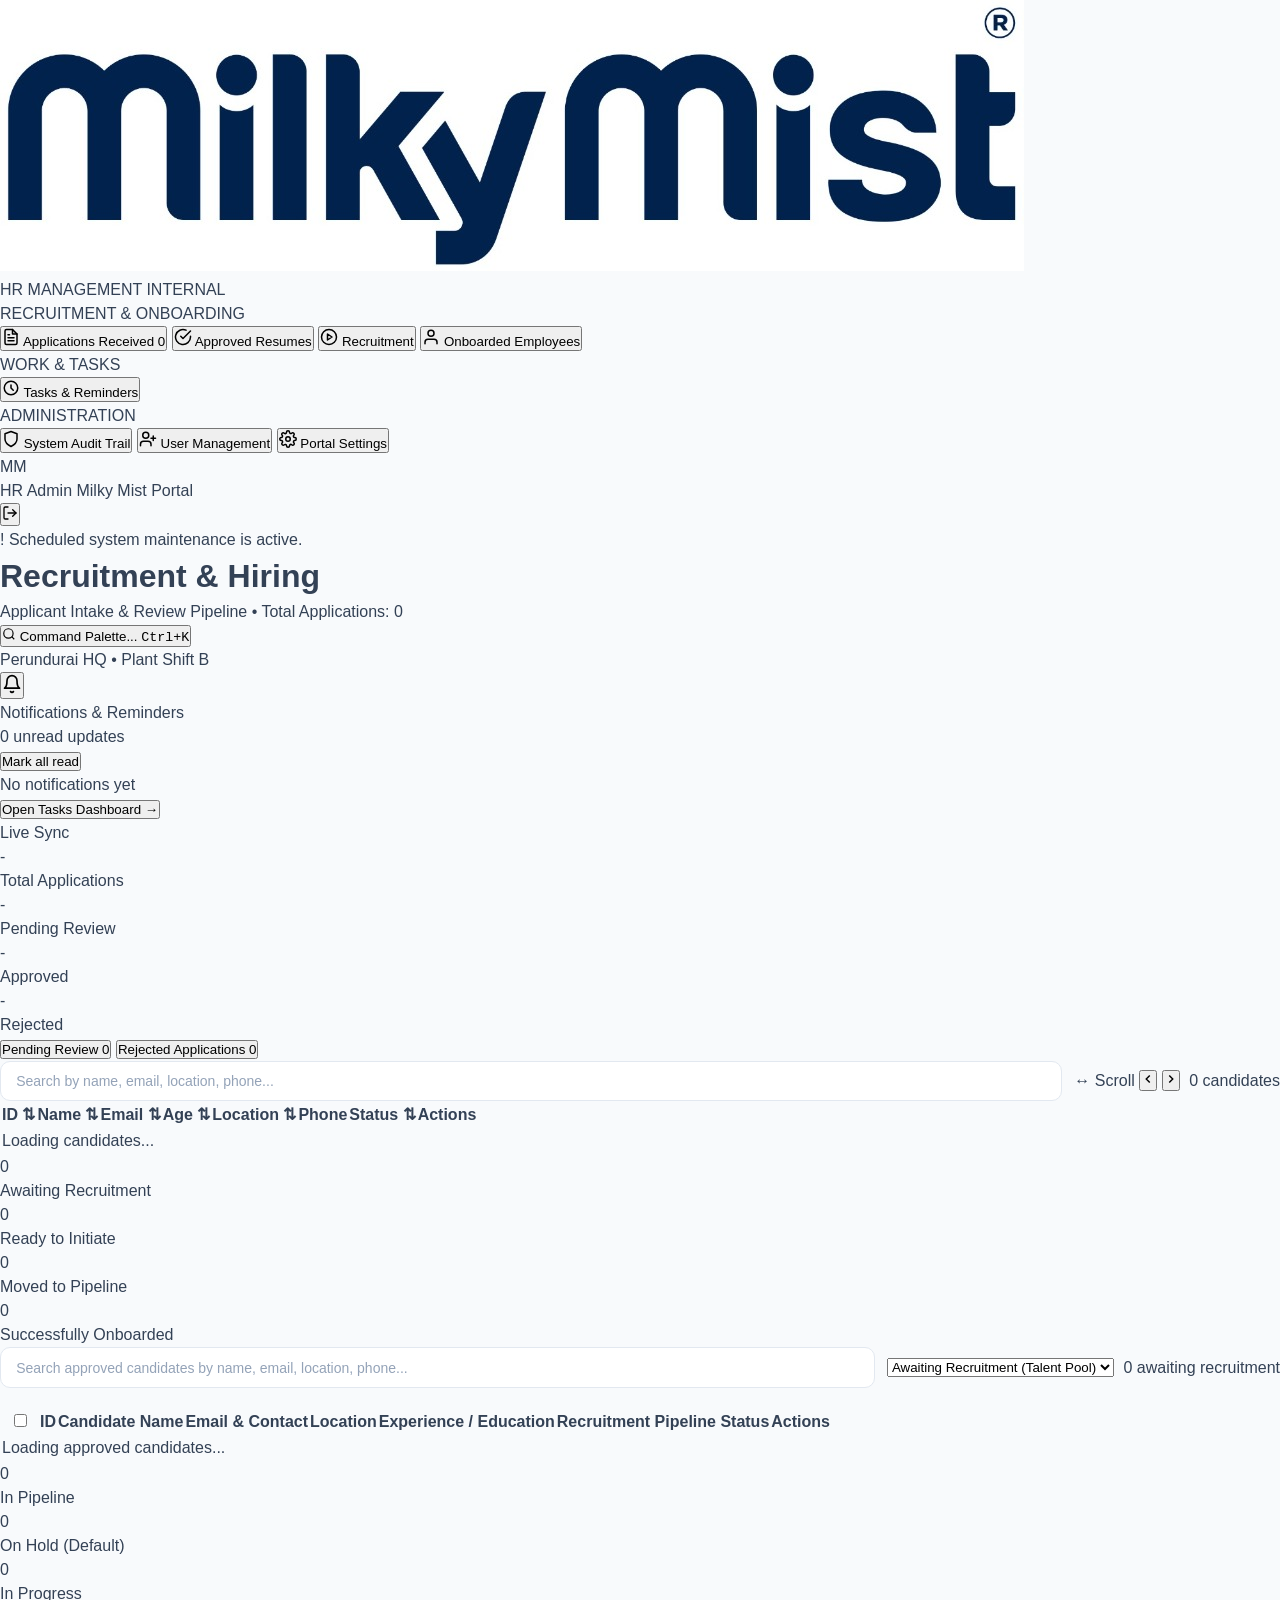
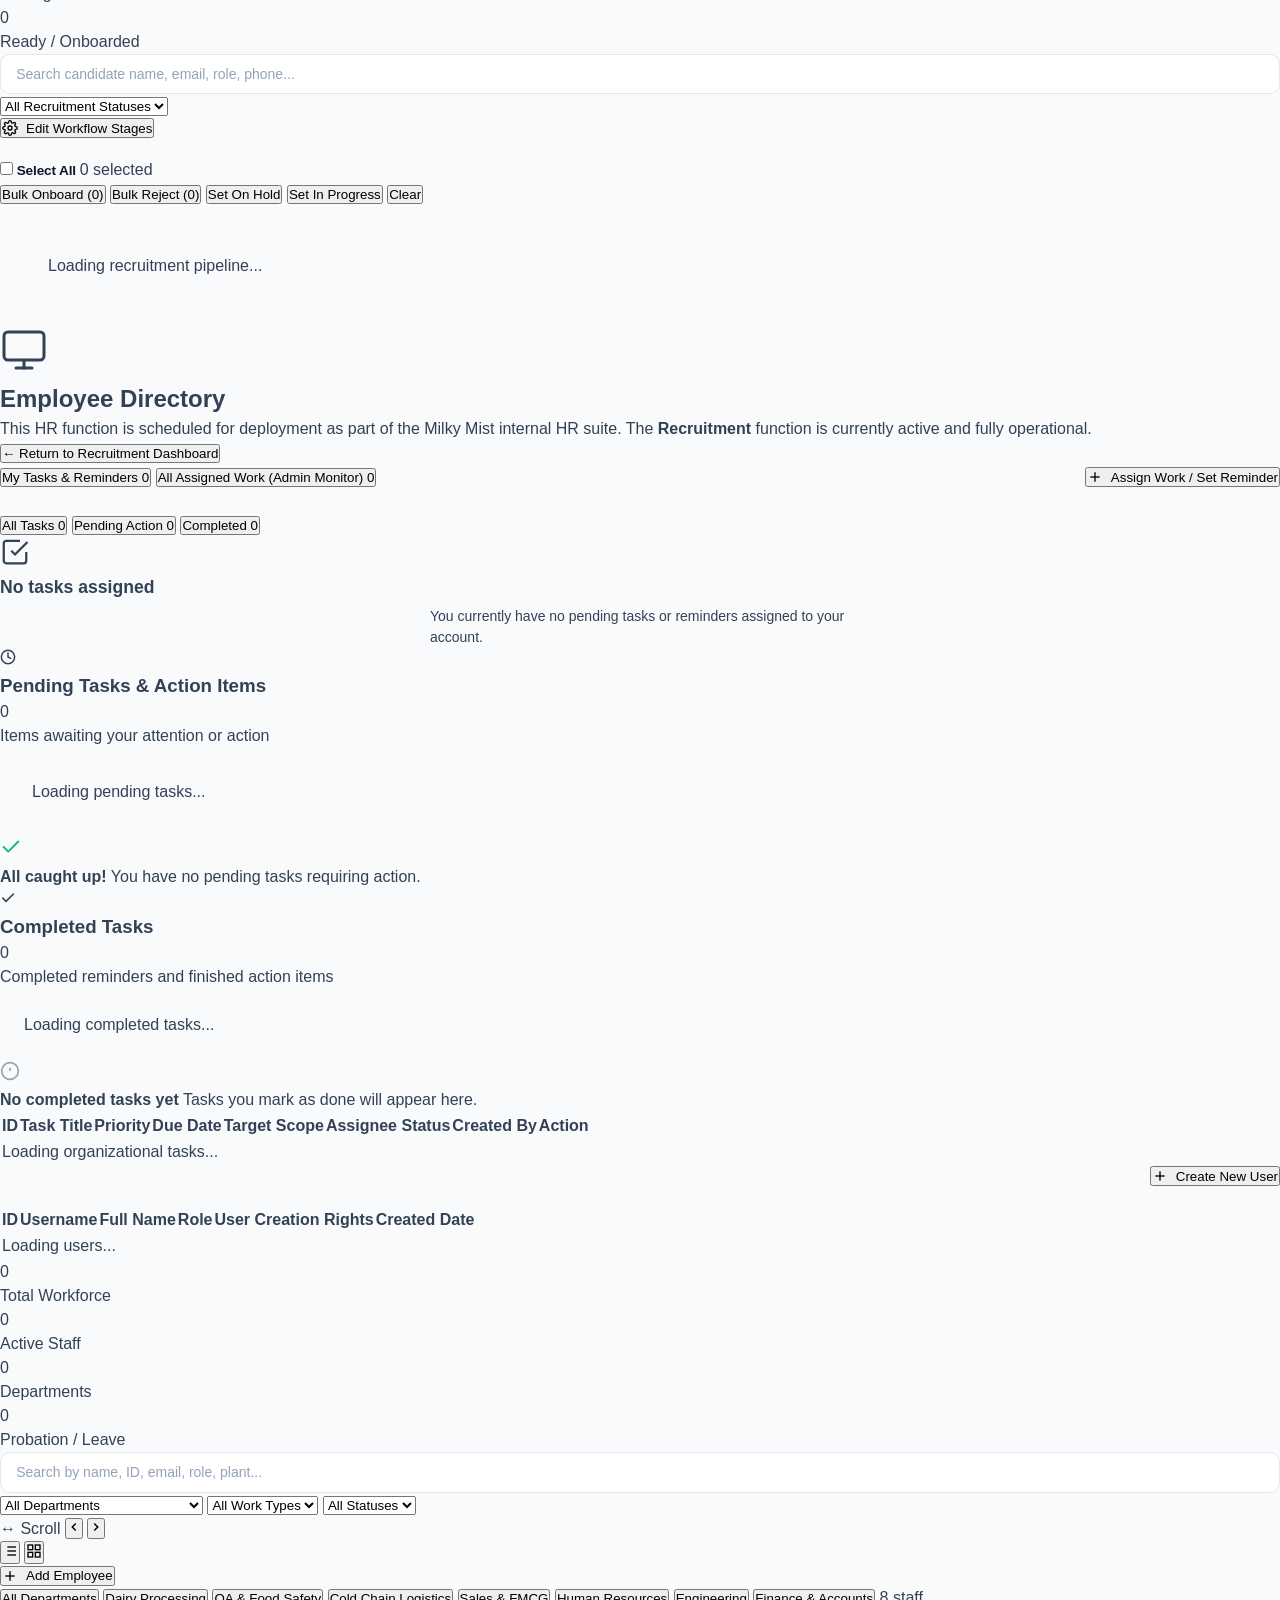
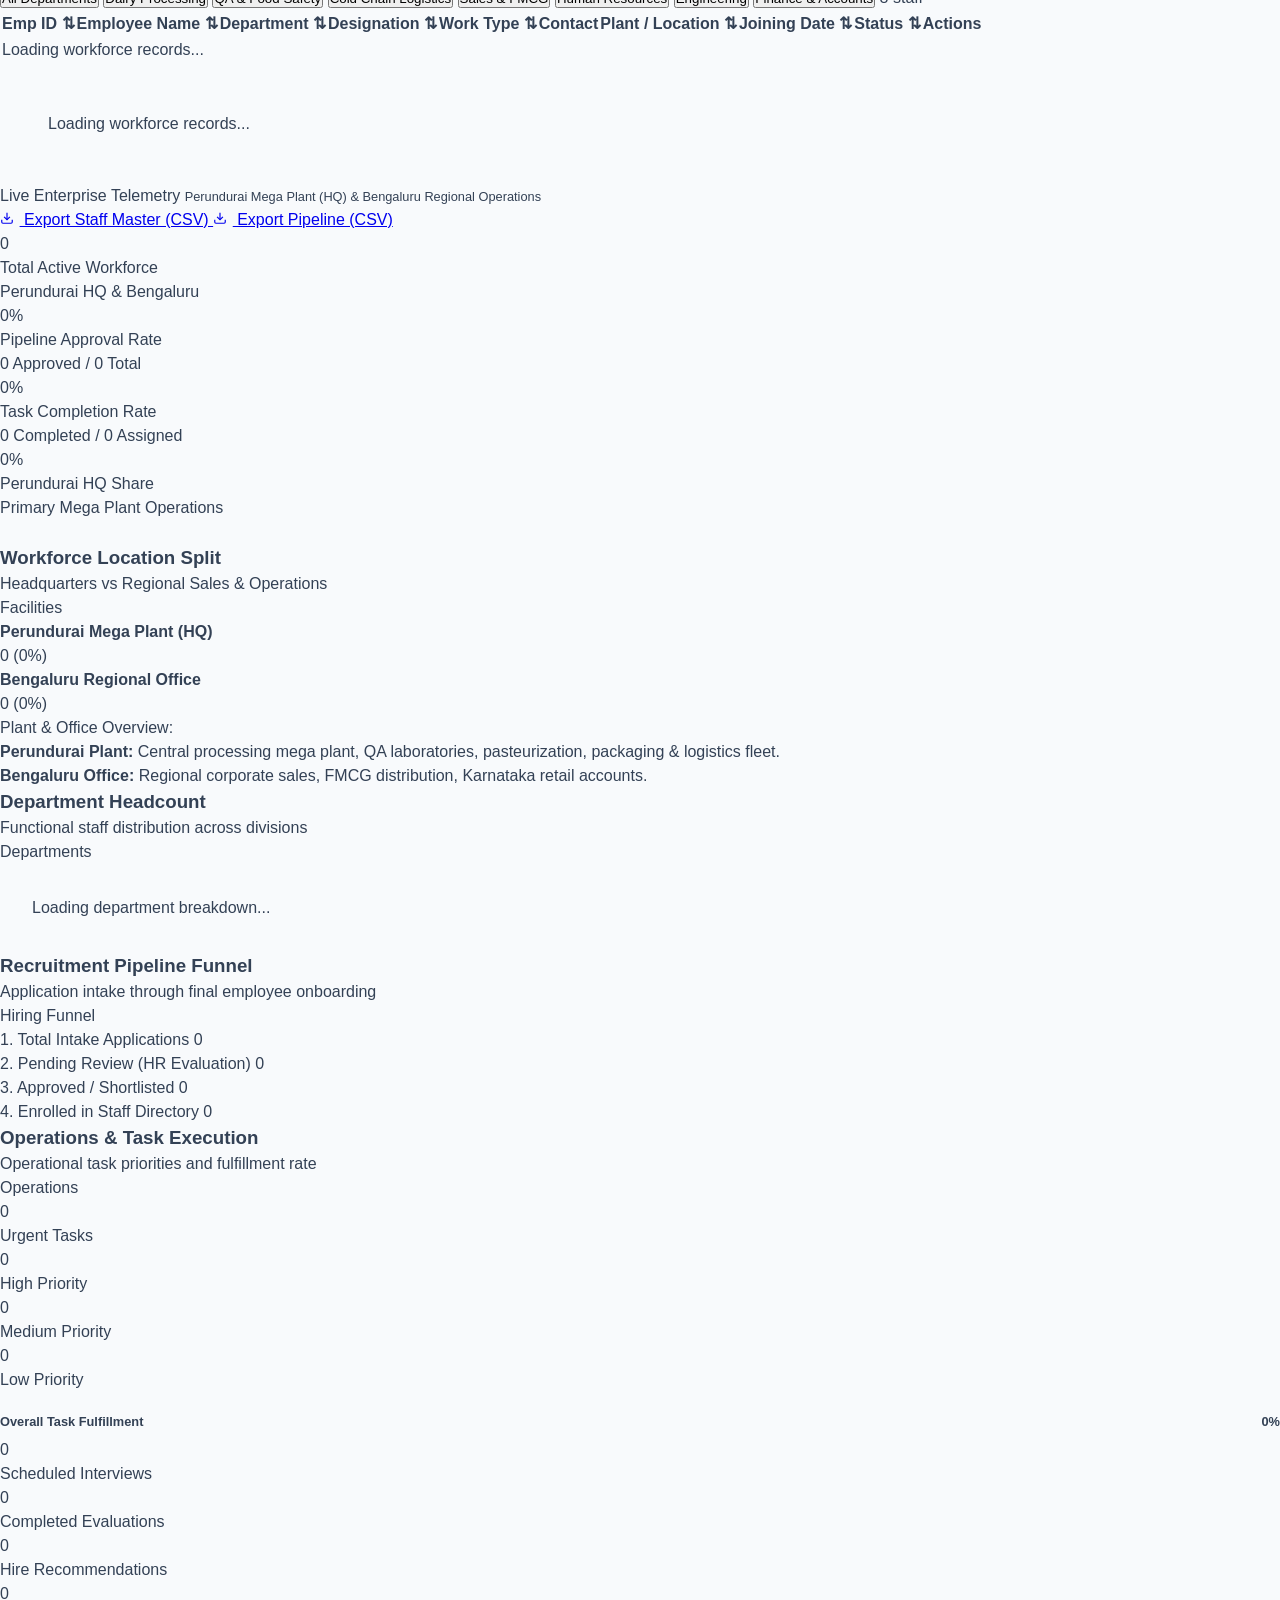
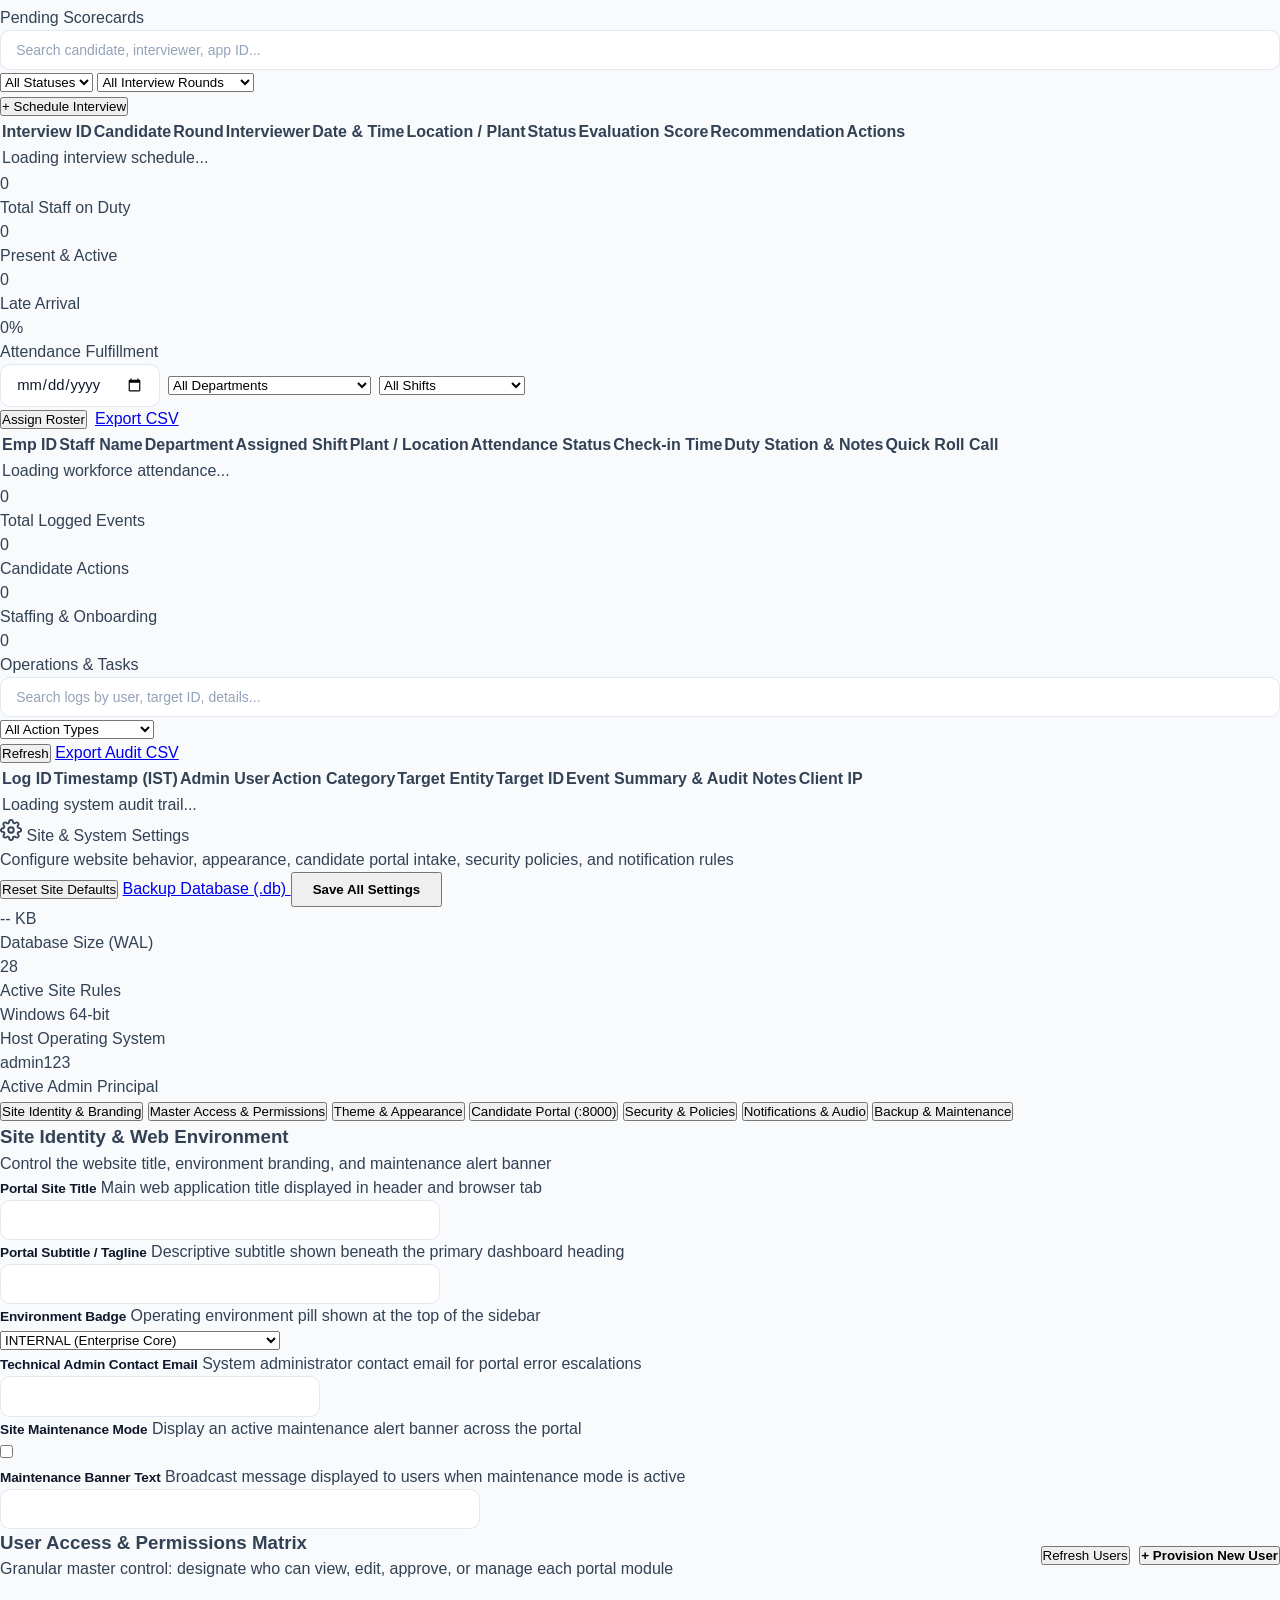
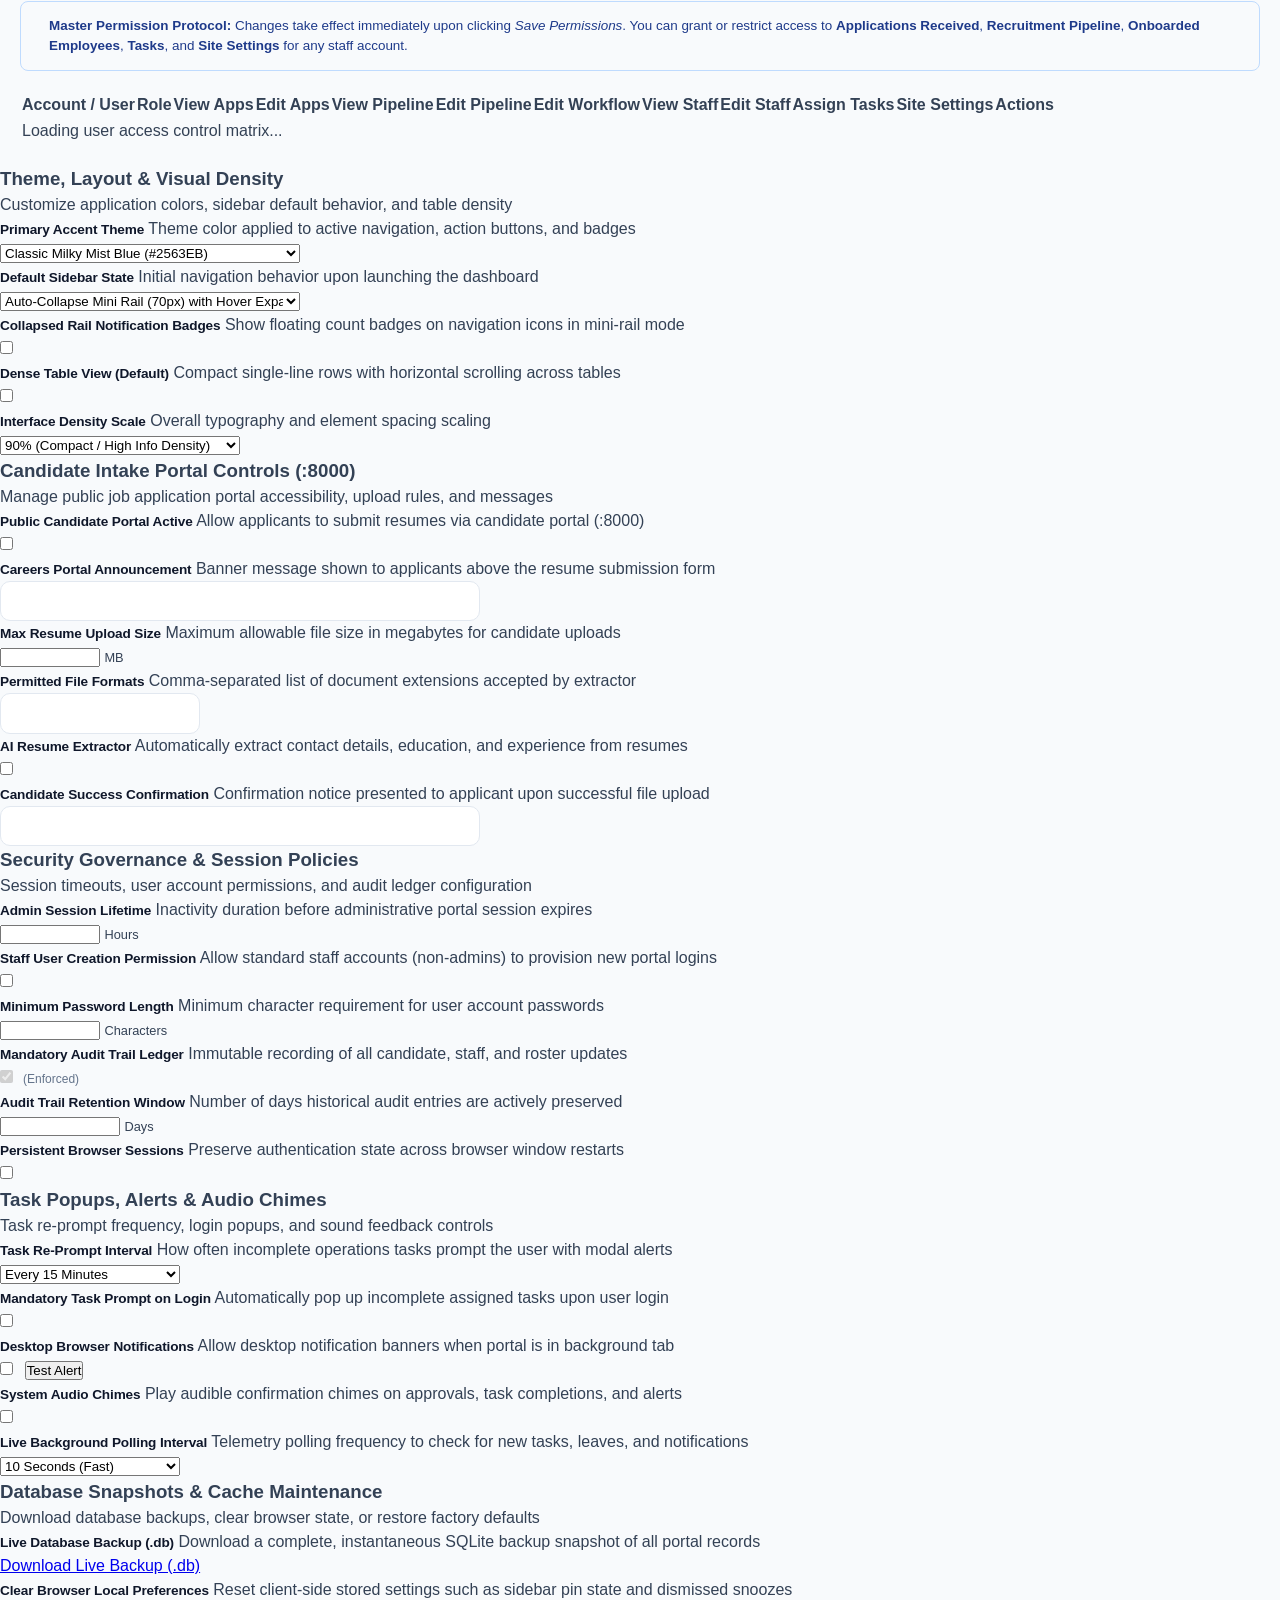
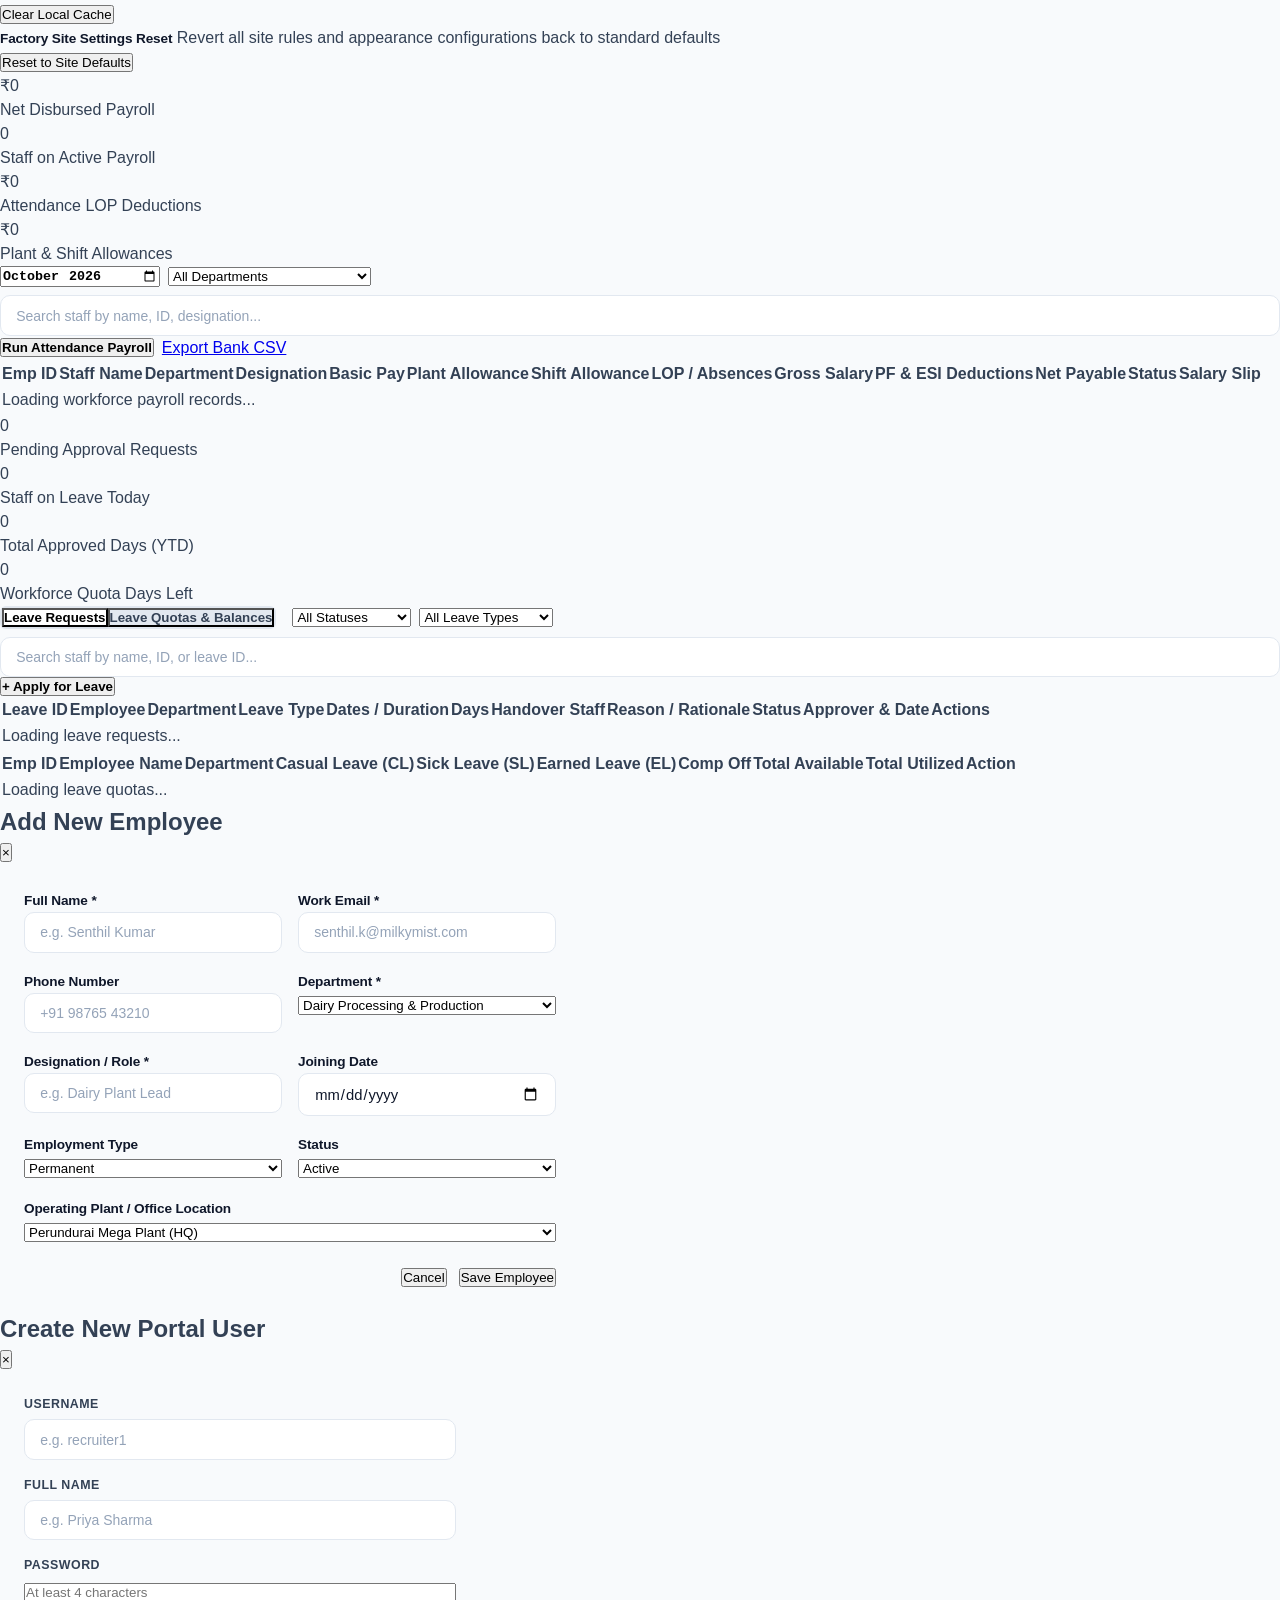
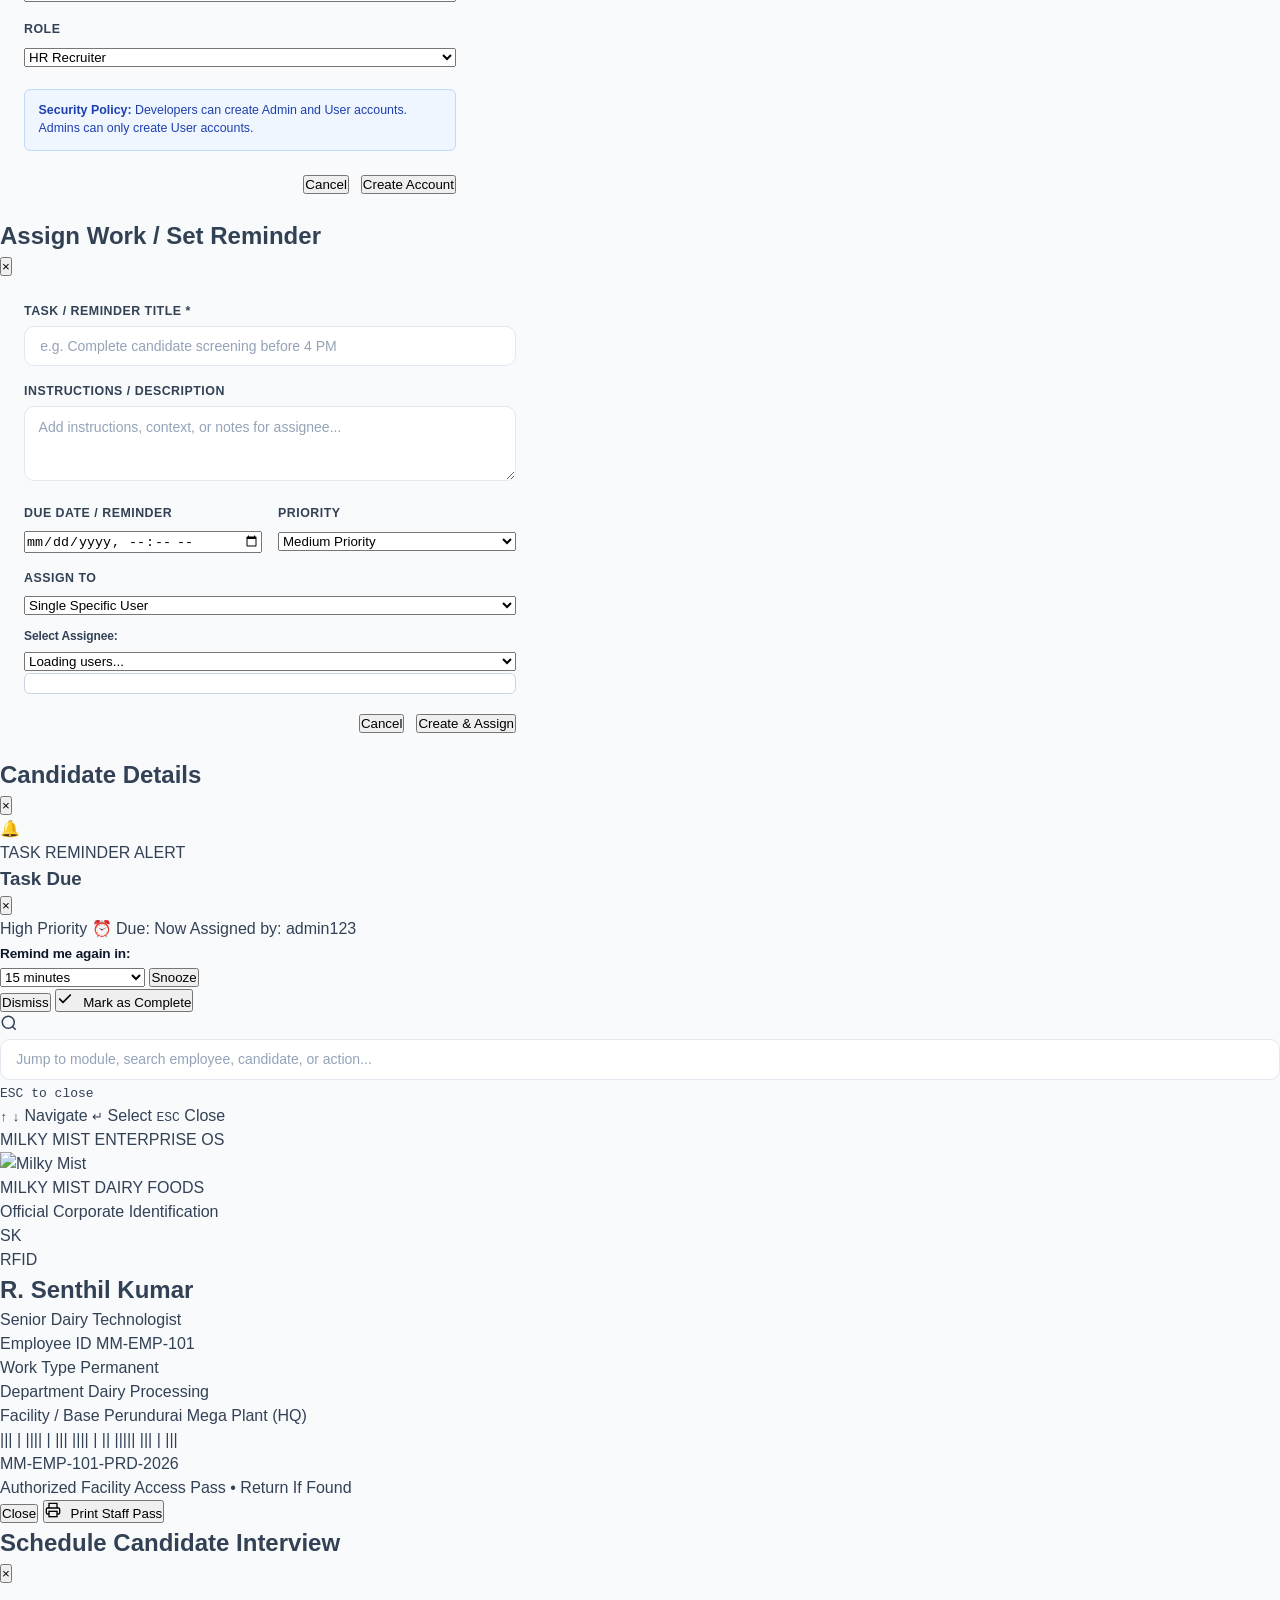
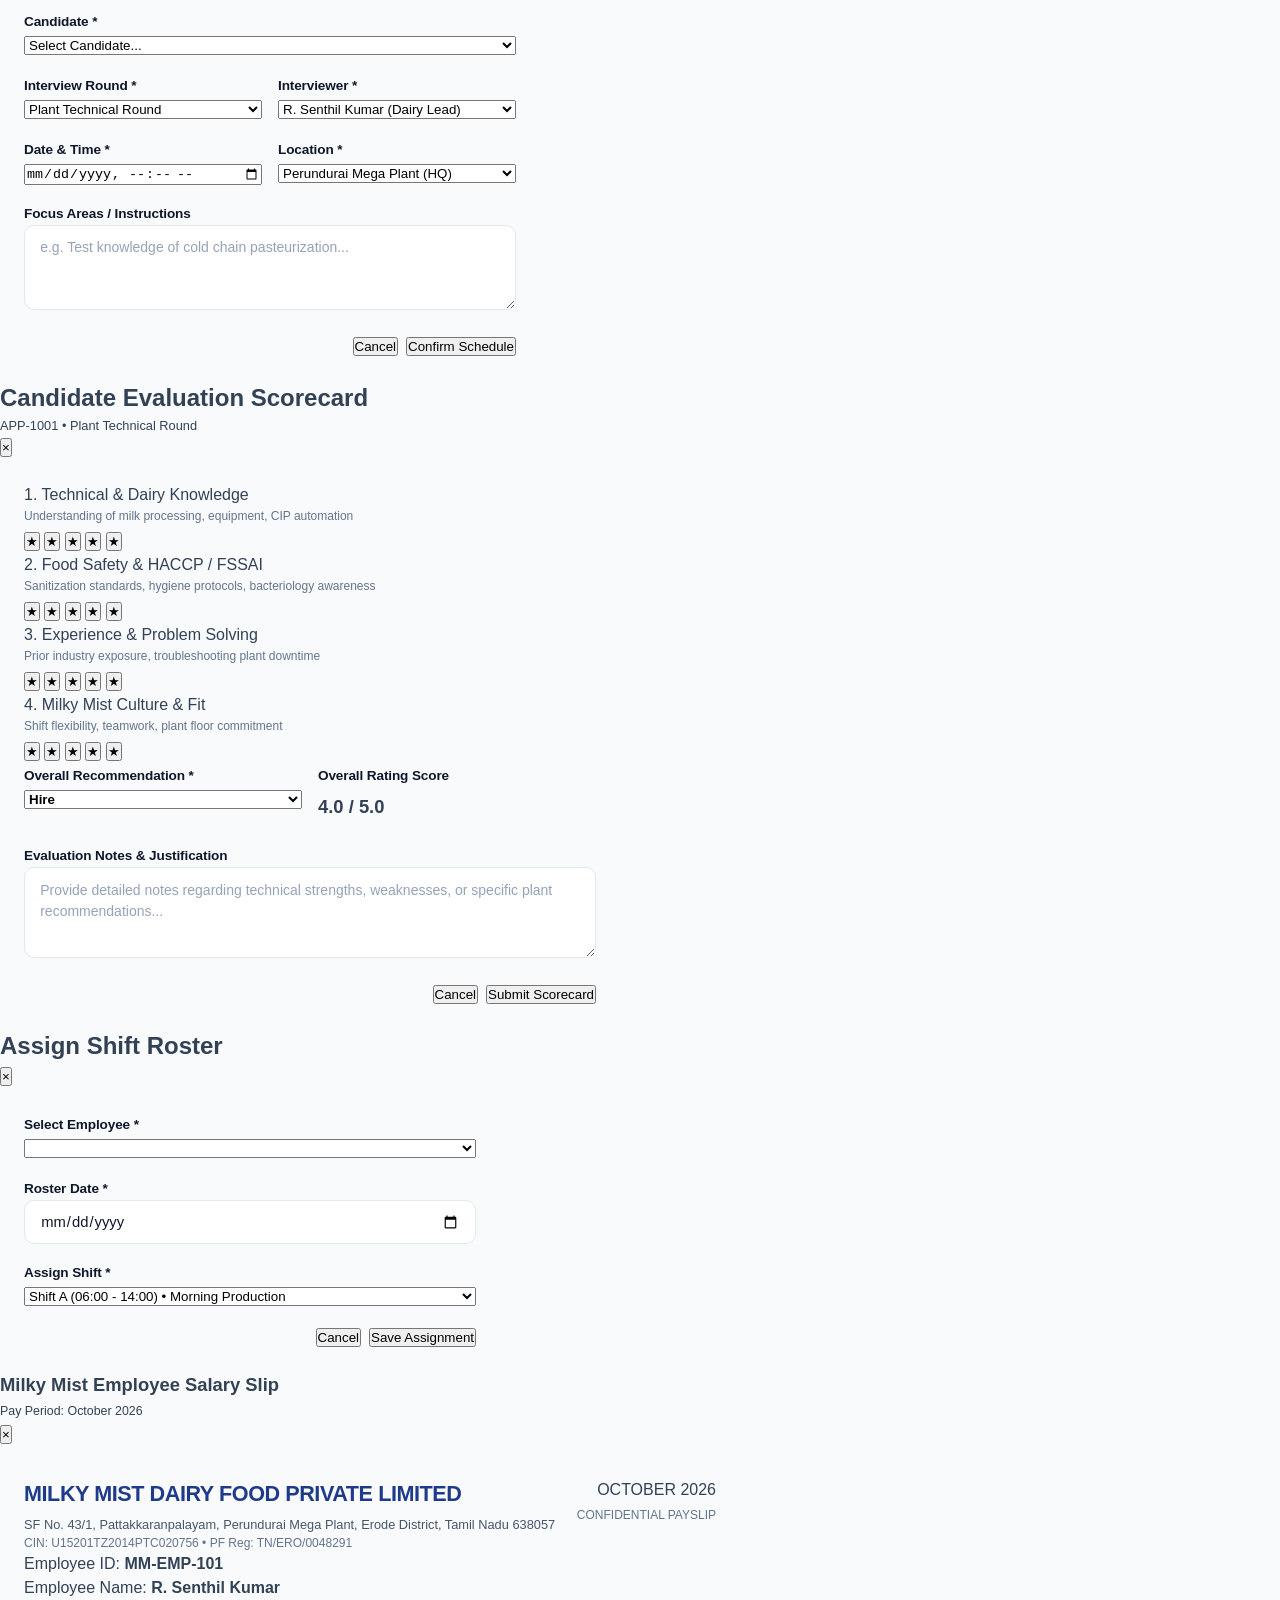
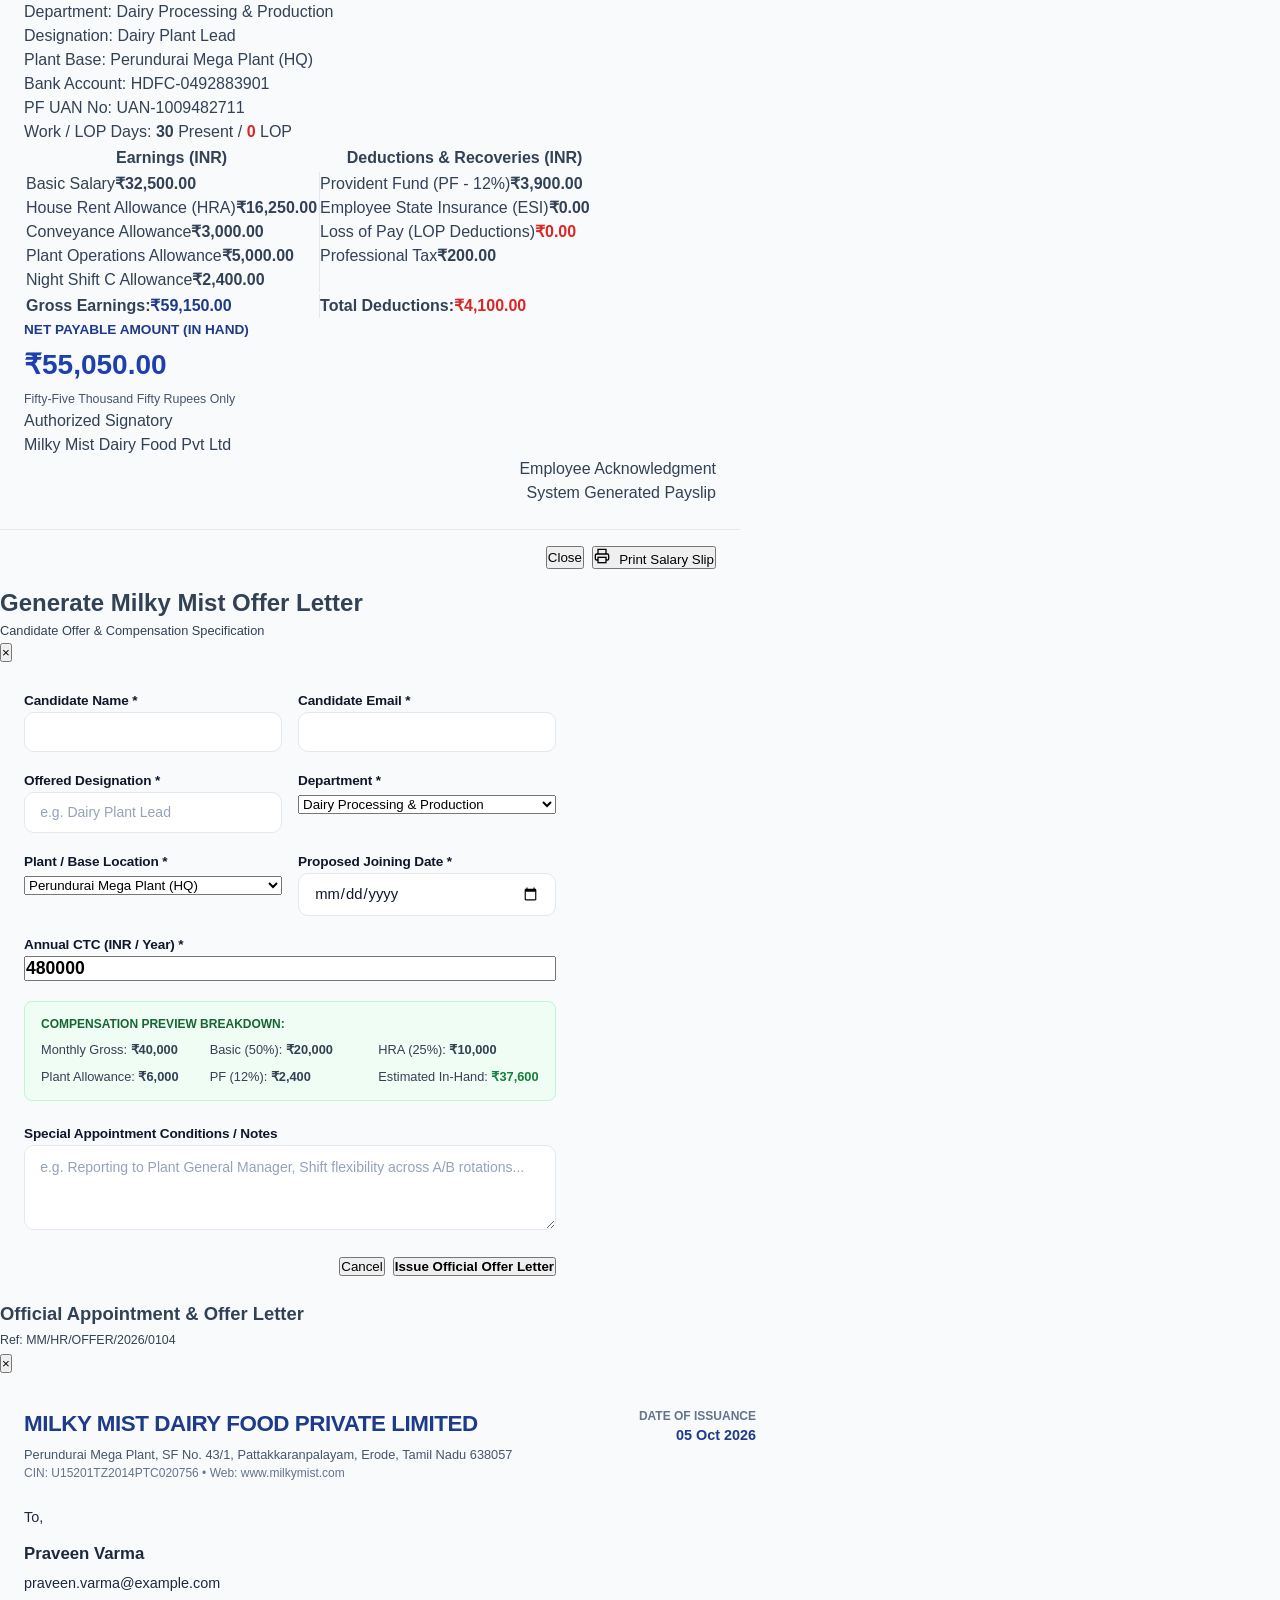
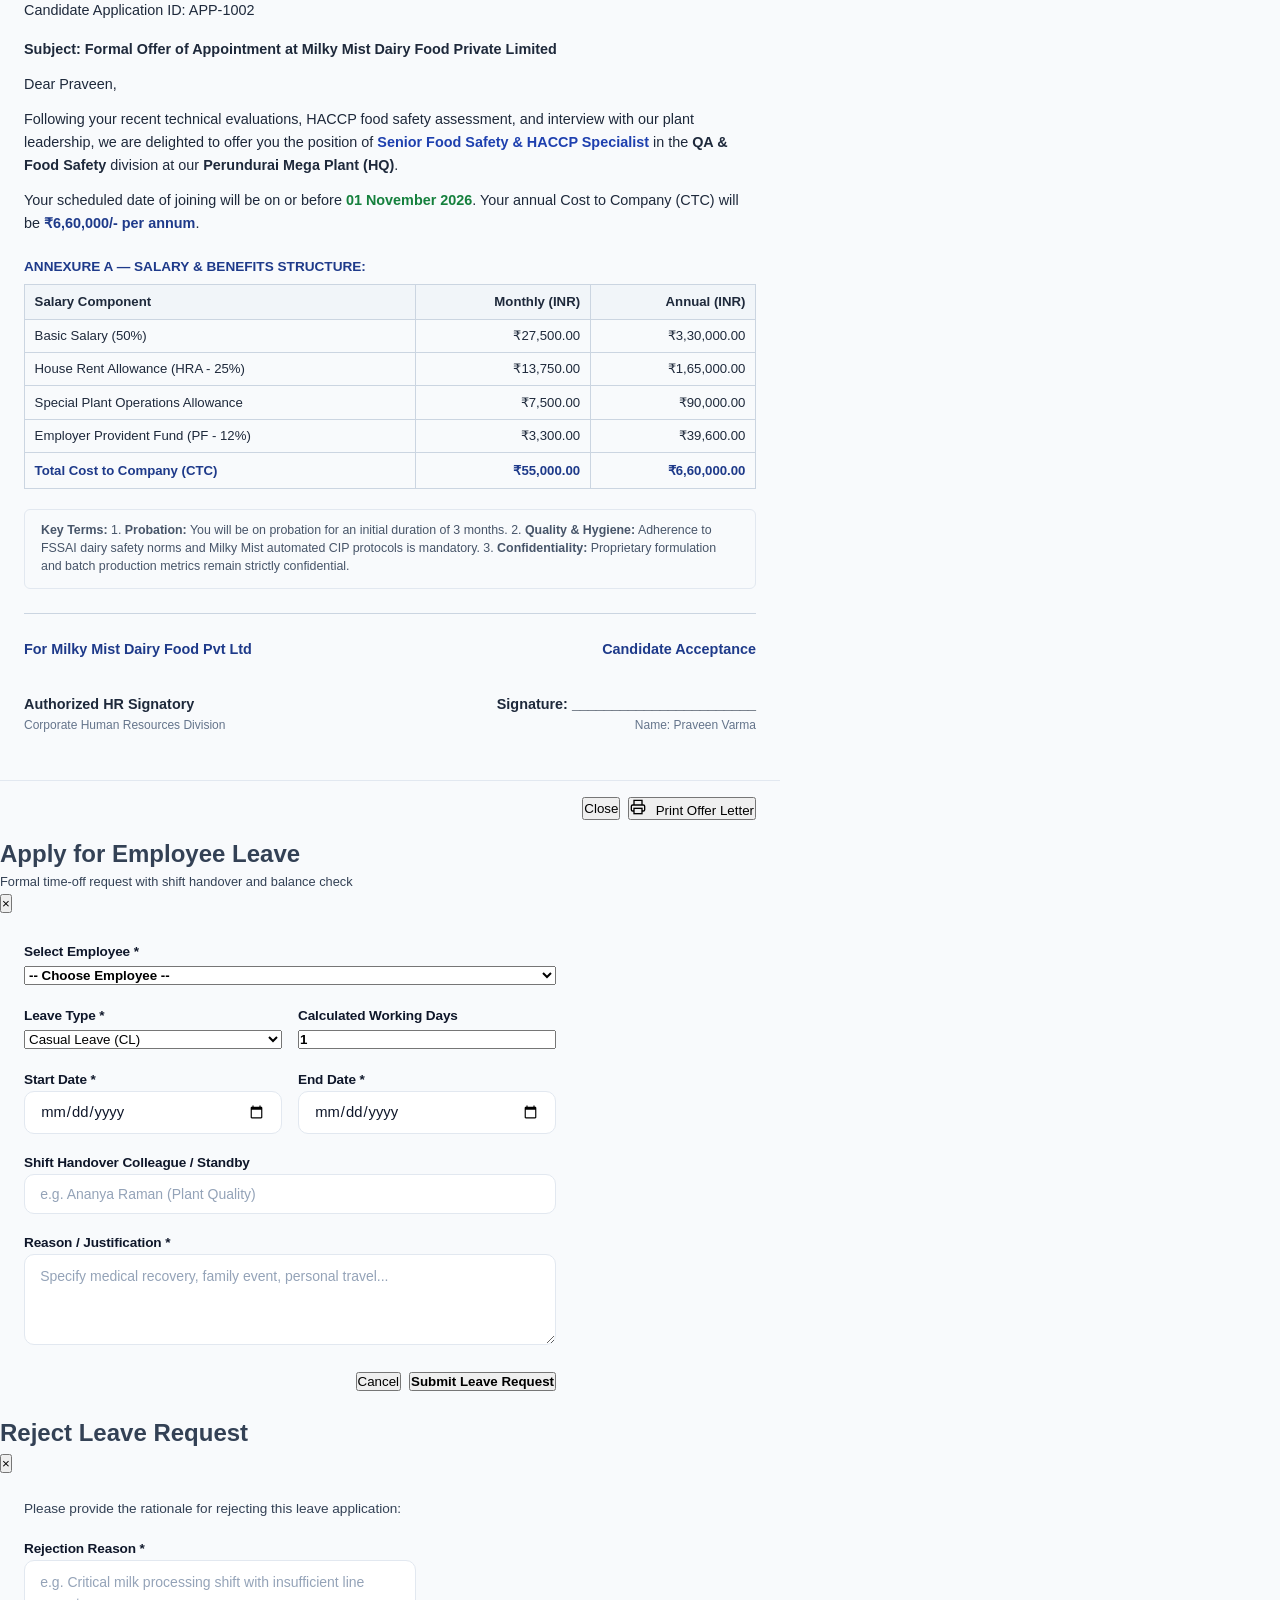
==== commit f3d0a6d6: "Fix approved resumes badge display and split tasks into pending/completed sections" ====
--- a/static_admin/index.html
+++ b/static_admin/index.html
@@ -4,7 +4,7 @@
     <meta charset="UTF-8">
     <meta name="viewport" content="width=device-width, initial-scale=1.0">
     <title>Milky Mist — Internal HR Portal</title>
-    <link rel="stylesheet" href="/static/style.css?v=77">
+    <link rel="stylesheet" href="/static/style.css?v=78">
     <!-- React 18 & Babel Standalone -->
     <script src="/static/vendor/react.production.min.js"></script>
     <script src="/static/vendor/react-dom.production.min.js"></script>
@@ -508,9 +508,99 @@
 
                 <!-- My Tasks List Section -->
                 <div id="myTasksSection">
-                    <div id="myTasksList" class="tasks-list">
-                        <div class="text-center" style="padding:3rem; color:var(--text-secondary);">
-                            Loading tasks...
+                    <!-- Task Filter Toolbar / Status Filter Pills -->
+                    <div class="task-status-filter-bar">
+                        <div class="task-filter-pills" id="taskFilterPillsContainer">
+                            <button type="button" class="task-filter-pill active" id="taskFilterPillAll" data-task-filter="all" onclick="setTaskStatusFilter('all')">
+                                <span class="pill-dot all"></span>
+                                <span>All Tasks</span>
+                                <span class="task-filter-pill-count" id="taskFilterAllCount">0</span>
+                            </button>
+                            <button type="button" class="task-filter-pill" id="taskFilterPillPending" data-task-filter="pending" onclick="setTaskStatusFilter('pending')">
+                                <span class="pill-dot pending"></span>
+                                <span>Pending Action</span>
+                                <span class="task-filter-pill-count" id="taskFilterPendingCount">0</span>
+                            </button>
+                            <button type="button" class="task-filter-pill" id="taskFilterPillCompleted" data-task-filter="completed" onclick="setTaskStatusFilter('completed')">
+                                <span class="pill-dot completed"></span>
+                                <span>Completed</span>
+                                <span class="task-filter-pill-count" id="taskFilterCompletedCount">0</span>
+                            </button>
+                        </div>
+                    </div>
+
+                    <!-- Overall Empty State (when 0 tasks exist in total) -->
+                    <div id="myTasksEmptyAll" class="task-empty-card hidden">
+                        <div class="task-empty-icon">
+                            <svg viewBox="0 0 24 24" width="30" height="30" fill="none" stroke="currentColor" stroke-width="1.8">
+                                <path d="M9 11l3 3L22 4"></path>
+                                <path d="M21 12v7a2 2 0 0 1-2 2H5a2 2 0 0 1-2-2V5a2 2 0 0 1 2-2h11"></path>
+                            </svg>
+                        </div>
+                        <h4 style="font-size:1.1rem; font-weight:700; color:var(--text-primary); margin-bottom:0.35rem;">No tasks assigned</h4>
+                        <p style="font-size:0.875rem; color:var(--text-secondary); max-width:420px; margin:0 auto;">You currently have no pending tasks or reminders assigned to your account.</p>
+                    </div>
+
+                    <!-- Pending Tasks Group -->
+                    <div class="task-section-group" id="pendingTasksSectionGroup">
+                        <div class="task-section-header">
+                            <div class="task-section-header-title">
+                                <span class="task-section-icon pending">
+                                    <svg viewBox="0 0 24 24" width="16" height="16" fill="none" stroke="currentColor" stroke-width="2.2" stroke-linecap="round" stroke-linejoin="round">
+                                        <circle cx="12" cy="12" r="10"></circle>
+                                        <polyline points="12 6 12 12 16 14"></polyline>
+                                    </svg>
+                                </span>
+                                <h3>Pending Tasks & Action Items</h3>
+                                <span class="task-section-badge badge-pending" id="pendingTasksCountBadge">0</span>
+                            </div>
+                            <span class="task-section-subtitle">Items awaiting your attention or action</span>
+                        </div>
+                        <div id="pendingTasksList" class="tasks-list">
+                            <div class="text-center" style="padding:2rem; color:var(--text-secondary);">
+                                Loading pending tasks...
+                            </div>
+                        </div>
+                        <div id="pendingTasksEmpty" class="task-empty-subcard hidden">
+                            <svg viewBox="0 0 24 24" width="22" height="22" fill="none" stroke="#10B981" stroke-width="2" stroke-linecap="round" stroke-linejoin="round">
+                                <polyline points="20 6 9 17 4 12"></polyline>
+                            </svg>
+                            <div>
+                                <strong>All caught up!</strong>
+                                <span>You have no pending tasks requiring action.</span>
+                            </div>
+                        </div>
+                    </div>
+
+                    <!-- Completed Tasks Group -->
+                    <div class="task-section-group" id="completedTasksSectionGroup">
+                        <div class="task-section-header">
+                            <div class="task-section-header-title">
+                                <span class="task-section-icon completed">
+                                    <svg viewBox="0 0 24 24" width="16" height="16" fill="none" stroke="currentColor" stroke-width="2.4" stroke-linecap="round" stroke-linejoin="round">
+                                        <polyline points="20 6 9 17 4 12"></polyline>
+                                    </svg>
+                                </span>
+                                <h3>Completed Tasks</h3>
+                                <span class="task-section-badge badge-completed" id="completedTasksCountBadge">0</span>
+                            </div>
+                            <span class="task-section-subtitle">Completed reminders and finished action items</span>
+                        </div>
+                        <div id="completedTasksList" class="tasks-list">
+                            <div class="text-center" style="padding:1.5rem; color:var(--text-secondary);">
+                                Loading completed tasks...
+                            </div>
+                        </div>
+                        <div id="completedTasksEmpty" class="task-empty-subcard hidden">
+                            <svg viewBox="0 0 24 24" width="20" height="20" fill="none" stroke="#94A3B8" stroke-width="2">
+                                <circle cx="12" cy="12" r="10"></circle>
+                                <line x1="12" y1="8" x2="12" y2="12"></line>
+                                <line x1="12" y1="16" x2="12.01" y2="16"></line>
+                            </svg>
+                            <div>
+                                <strong>No completed tasks yet</strong>
+                                <span>Tasks you mark as done will appear here.</span>
+                            </div>
                         </div>
                     </div>
                 </div>
@@ -3130,6 +3220,6 @@
 
     <div id="reactPortalRoot"></div>
     <script type="text/babel" src="/static/admin_react.jsx?v=1"></script>
-    <script src="/static/app.js?v=77"></script>
+    <script src="/static/app.js?v=78"></script>
 </body>
 </html>
